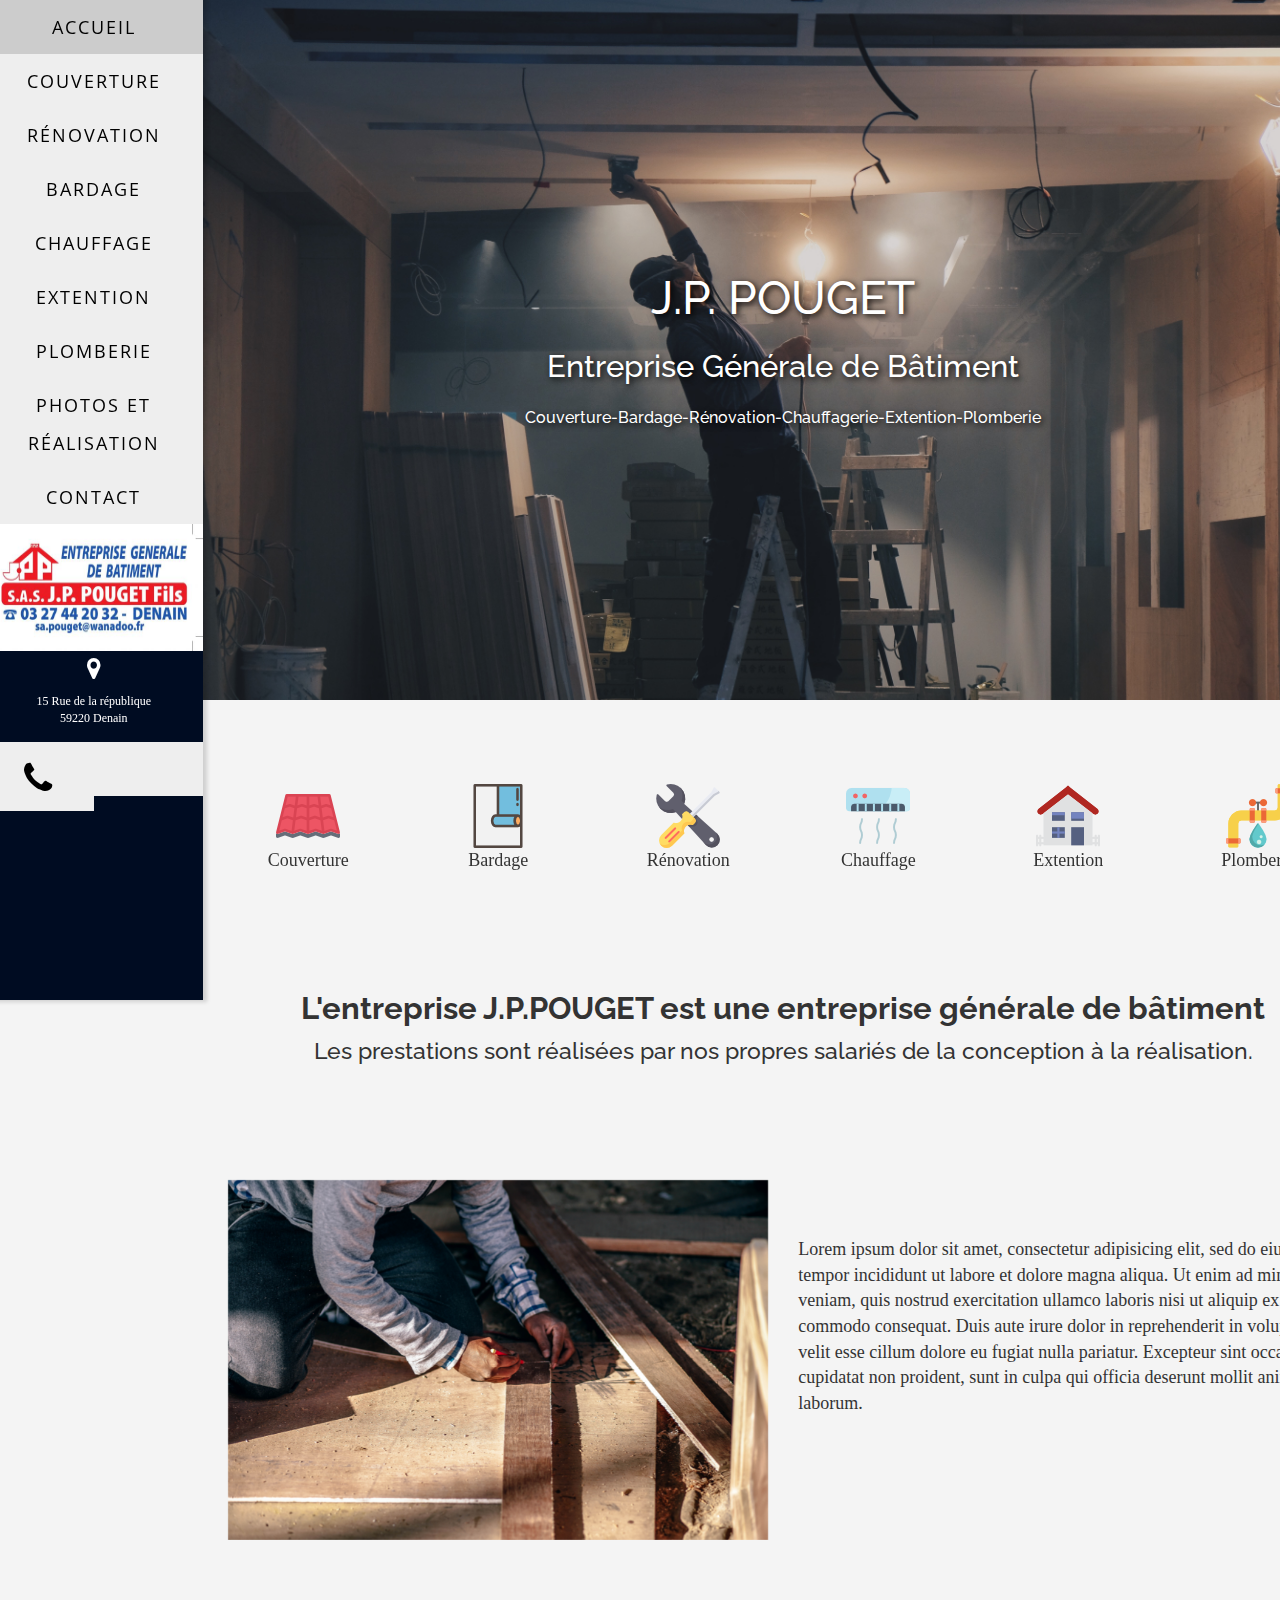
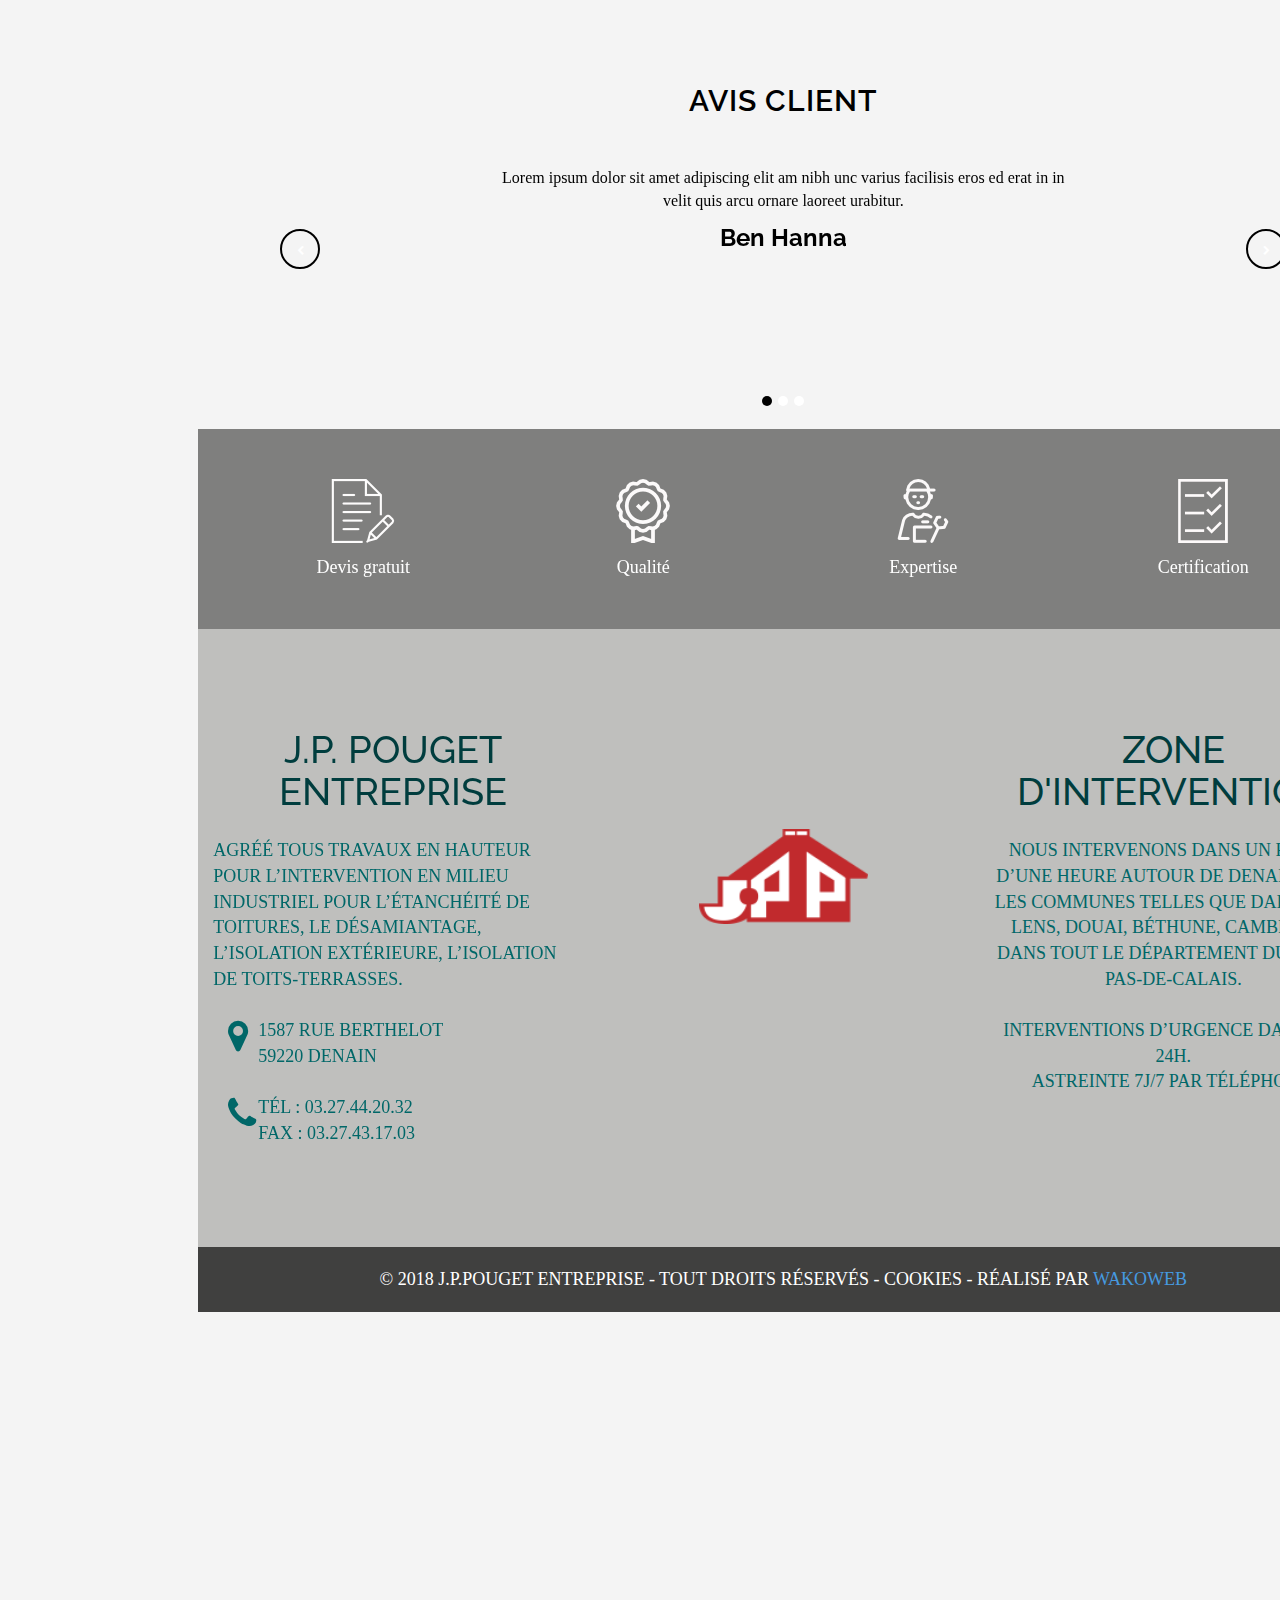
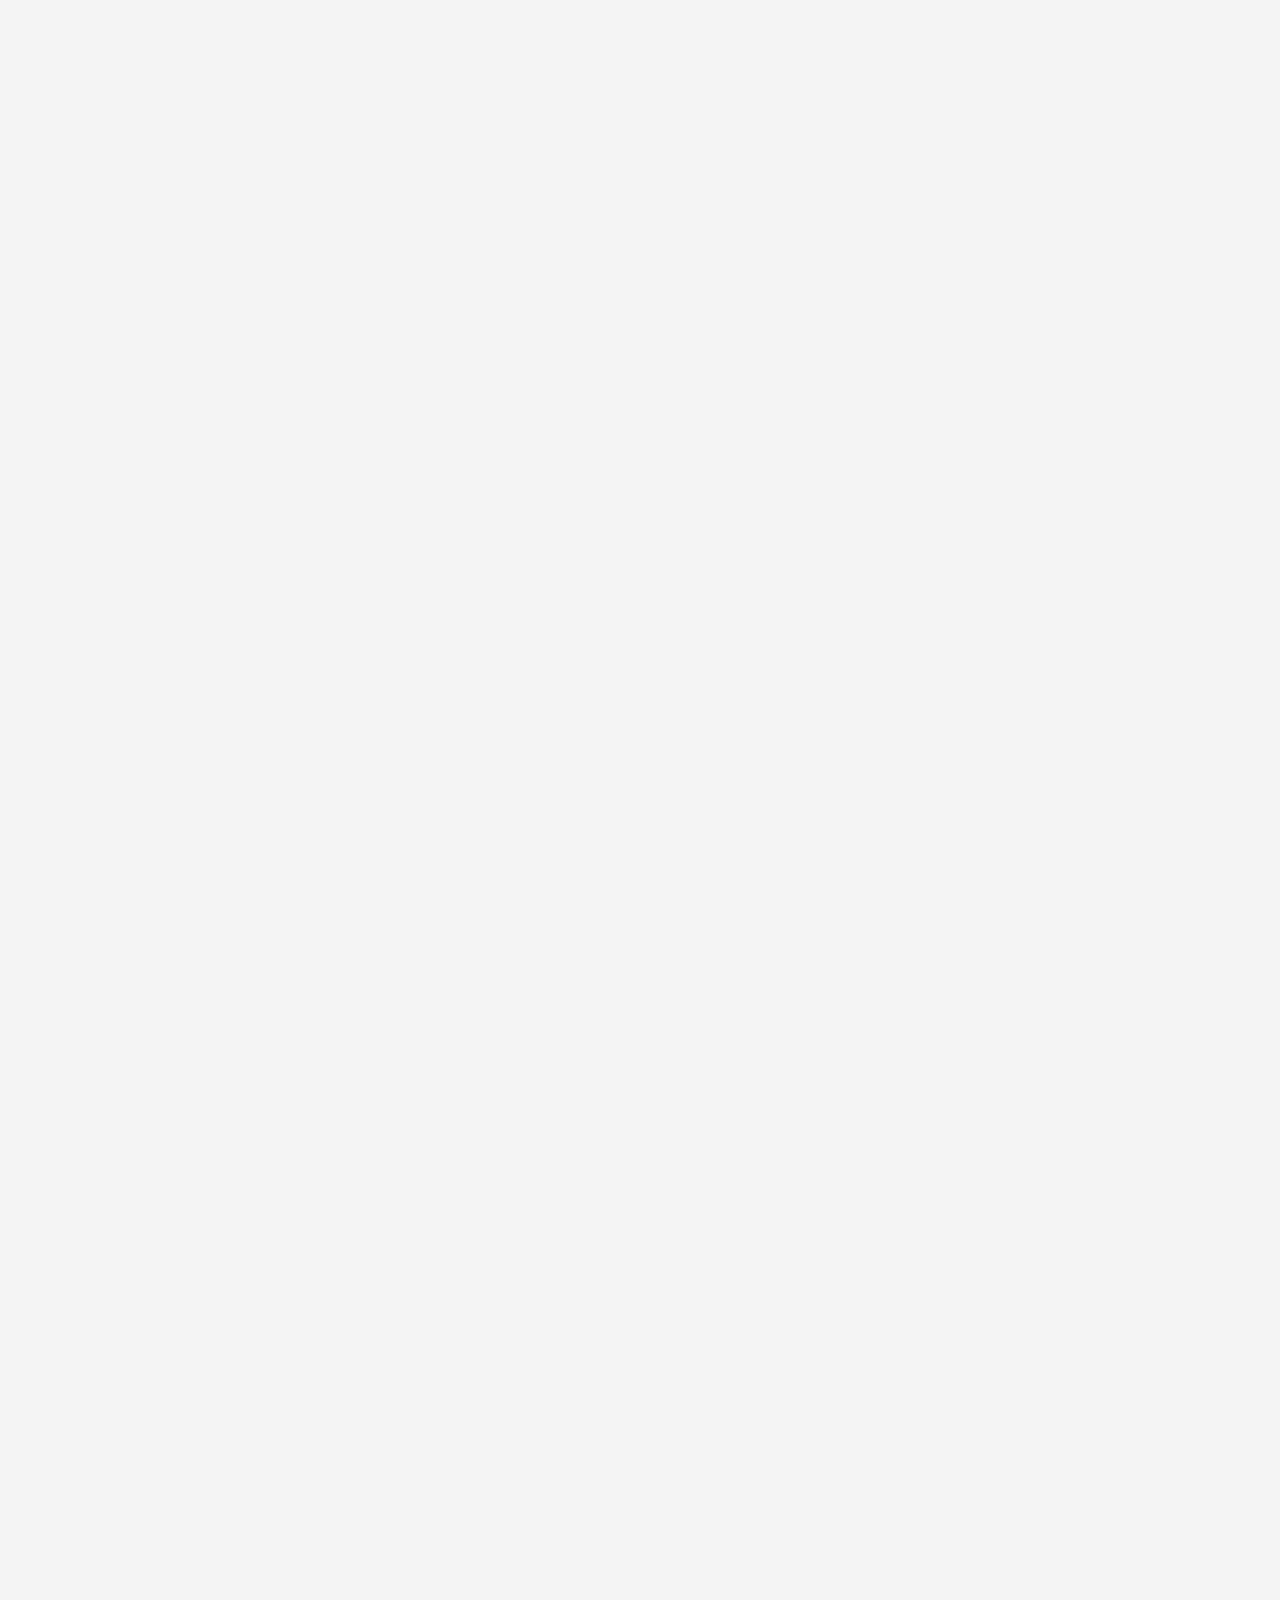
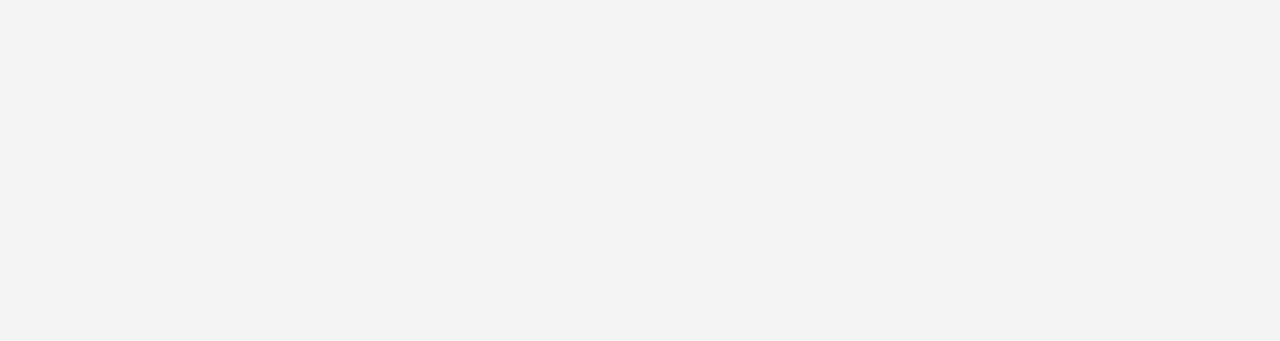
==== index.html @ 340c4cdd "Automated commit at 2018-02-02 11:49:03 UTC by middleman-deploy 2.0.0-alpha" ====
<!doctype html>
<html>
  <head>
    <meta charset="utf-8">
    <meta http-equiv="x-ua-compatible" content="ie=edge">
    <meta name="viewport"
          content="width=device-width, initial-scale=1, shrink-to-fit=no">
    <!-- Use the title from a page's frontmatter if it has one -->
    <title>J.P POUGET Entreprise</title>
    <link href="stylesheets/application-daf491c0.css" rel="stylesheet" />
    <script src="javascripts/application-6792f809.js"></script>
    <link href="images/favicon-f15af148.png" rel="icon" type="image/png" />
    <link rel="stylesheet" href="https://maxcdn.bootstrapcdn.com/font-awesome/4.3.0/css/font-awesome.min.css">
  </head>
  <body>
    <div class="col-md-2 navposition">
      <nav id="navbar" class="vertical-menu text-center">
  <a href="index.html" >Accueil</a>
  <a href="couverture.html" >Couverture</a>
  <a href="renovation.html" >Rénovation</a>
  <a href="bardage.html" >Bardage</a>
  <a href="chauffagerie.html" >Chauffage</a>
  <a href="extention.html" >Extention</a>
  <a href="plomberie.html" >Plomberie</a>
  <a href="realisation.html" >Photos et réalisation</a>
  <a href="contact.html" >Contact</a>
  <img src="images/pouget-bache-250-90-11052445.jpg" alt="logo pouget" class="logo" />
  <div class="adress">
    <i class="fa fa-map-marker fa-2x" aria-hidden="true"></i>
    <p class="paddingtop">15 Rue de la république</p>
    <p class="paddingbottom">59220 Denain</p>
  </div>
  <div class="row">
    <div class="dropup">
      <a class="col-md-6 dropdown-toggle" id="dropdownMenu1" data-toggle="dropdown" aria-haspopup="true" aria-expended="false" type="button"><i class="fa fa-phone fa-2x" aria-hidden="true"></i>
      </a>
      <ul class="dropdown-menu" aria-labelledby="dropdownMenu1">
        <li class=""><h3>03.27.44.20.32</h3></li>
      </ul>

    </div>

    <a href="contact.html" class="col-md-6"><i class="fa fa-adress-book fa-2x" aria-hidden="true"></i> </a>
  </div>
</nav>

<nav class="responsivenav">
         <input type="checkbox" id="css-toggle-menu" name="css-toggle-menu">
         <ul class="main">
               <li><a href="index.html">Accueil</a></li>
               <li><a href="services.html">Nos Services</a></li>
               <li><a href="realisation.html">Nos Réalisations</a></li>
               <li><a href="contact.html">Nous Contacter</a></li>

         </ul>
         <label for="css-toggle-menu" id="css-toggle-menu"></label>
   </nav>

    </div>
    <div class="gridpage">
      <div class="gridcontent">
        <div class="banner">
  <div class="banner-text">
    <h1>J.P. POUGET</h1>
    <br>
    <h3>Entreprise Générale de Bâtiment</h3>
    <br>
    <h6>Couverture-Bardage-Rénovation-Chauffagerie-Extention-Plomberie</h6>
  </div>
</div>
<br>
<div class="container features">
  <div class="row text-center">
    <div class="col-xs-12 col-sm-2">
      <img src="images/005-roof-6aa22b08.png" alt="couverture pouget" />
      <p>Couverture</p>
    </div>
    <div class="col-xs-12 col-sm-2">
      <img src="images/wall-a0c5c945.png" alt="bardage pouget" />
      <p>Bardage</p>
    </div>
    <div class="col-xs-12 col-sm-2">
      <img src="images/003-settings-9f8b81e4.png" alt="renovation pouget" />
      <p>Rénovation</p>
    </div>
    <div class="col-xs-12 col-sm-2">
      <img src="images/002-machine-9f5decac.png" alt="chauffagerie pouget" />
      <p>Chauffage</p>
    </div>
    <div class="col-xs-12 col-sm-2">
      <img src="images/001-house-d96d6c89.png" alt="extention pouget" />
      <p>Extention</p>
    </div>
    <div class="col-xs-12 col-sm-2">
      <img src="images/004-plumbing-5ee8a6ed.png" alt="extention pouget" />
      <p>Plomberie</p>
    </div>
  </div>
</div>

<div class="presentation text-center">
  <h3><b>L'entreprise J.P.POUGET est une entreprise générale de bâtiment</b></h3>
  <h4>Les prestations sont réalisées par nos propres salariés de la conception à la réalisation.</h4>
</div>

<div class="container">
  <div class="row about">
    <div class="col-xs-12 col-sm-6">
      <img src="images/banner2-0df1e60f.jpg" class="about-image" alt="Banner2" />
    </div>
    <div class="col-xs-12 col-sm-6 about-text">
      <p>
        Lorem ipsum dolor sit amet, consectetur adipisicing elit, sed do eiusmod tempor incididunt ut labore et dolore magna aliqua. Ut enim ad minim veniam, quis nostrud exercitation ullamco laboris nisi ut aliquip ex ea commodo consequat. Duis aute irure dolor in reprehenderit in voluptate velit esse cillum dolore eu fugiat nulla pariatur. Excepteur sint occaecat cupidatat non proident, sunt in culpa qui officia deserunt mollit anim id est laborum.
      </p>
    </div>
  </div>
</div>

<div class="partenaires">
  <div id="testimonial4" class="carousel slide testimonial4_indicators testimonial4_control_button thumb_scroll_x swipe_x" data-ride="carousel" data-pause="hover" data-interval="5000" data-duration="2000">
		<div class="testimonial4_header">
			<h4>Avis Client</h4>
		</div>
		<ol class="carousel-indicators">
			<li data-target="#testimonial4" data-slide-to="0" class="active"></li>
			<li data-target="#testimonial4" data-slide-to="1"></li>
			<li data-target="#testimonial4" data-slide-to="2"></li>
		</ol>
		<div class="carousel-inner" role="listbox">
			<div class="item active">
				<div class="testimonial4_slide">
					<p>Lorem ipsum dolor sit amet adipiscing elit am nibh unc varius facilisis eros ed erat in in velit quis arcu ornare laoreet urabitur.</p>
					<h4>Ben Hanna</h4>
				</div>
			</div>
			<div class="item">
				<div class="testimonial4_slide">
					<p>Lorem ipsum dolor sit amet adipiscing elit am nibh unc varius facilisis eros ed erat in in velit quis arcu ornare laoreet urabitur.</p>
					<h4>Ben Hanna</h4>
				</div>
			</div>
			<div class="item">
				<div class="testimonial4_slide">
					<p>Lorem ipsum dolor sit amet adipiscing elit am nibh unc varius facilisis eros ed erat in in velit quis arcu ornare laoreet urabitur.</p>
					<h4>Ben Hanna</h4>
				</div>
			</div>
		</div>
		<a class="left carousel-control" href="#testimonial4" role="button" data-slide="prev">
			<span class="fa fa-chevron-left"></span>
		</a>
		<a class="right carousel-control" href="#testimonial4" role="button" data-slide="next">
			<span class="fa fa-chevron-right"></span>
		</a>
	</div>
</div>

        <div class="values">
  <div class="col-xs-3 col-sm-3">
    <img src="images/004-interface-1126c1e4.png" class="value-image" alt="004 interface" />
    <p class="paddingtop">Devis gratuit</p>
  </div>
  <div class="col-xs-3 col-sm-3">
    <img src="images/001-medal-8ce793f1.png" class="value-image" alt="001 medal" />
    <p class="paddingtop">Qualité</p>
  </div>
  <div class="col-xs-3 col-sm-3">
    <img src="images/003-repair-expert-fb272984.png" class="value-image" alt="003 repair expert" />
    <p class="paddingtop">Expertise</p>
  </div>
  <div class="col-xs-3 col-sm-3">
    <img src="images/002-document-d78ce647.png" class="value-image" alt="002 document" />
    <p class="paddingtop">Certification</p>
  </div>
</div>

<div class="generalbgfooter">


<footer class="footer row">
  <div class="col-md-4">
    <h2 class="text-center fontcolor1">J.P. Pouget Entreprise</h2>
    <br>
    <p class="pcolor">Agréé tous travaux en hauteur pour l’intervention en milieu industriel pour l’étanchéité de toitures, le désamiantage, l’isolation extérieure, l’isolation de toits-terrasses.</p>
    <br>
    <div class="row">
      <i class="fa fa-map-marker fa-2x col-md-1 pcolor contacticon" aria-hidden="true"></i>
      <div class="col-md-11">
        <p class="pcolor">1587 RUE BERTHELOT</p>
        <p class="pcolor">59220 DENAIN</p>
      </div>

    </div>
    <br>
    <div class="row">
      <i class="fa fa-phone col-md-1 pcolor fa-2x contacticon" aria-hidden="true"></i>

      <div class="col-md-11">
        <p class="pcolor">Tél : 03.27.44.20.32</p>
        <p class="pcolor">Fax : 03.27.43.17.03</p>
      </div>
    </div>

  </div>
      <div class="col-md-4">
      <div class="text-center">
        <img src="images/jppouget2017-e6ceab34.png" alt="Logo" class="logofooter paddingbottom" />
      </div>
    </div>
  <div class="col-md-4">
    <div class="text-center">
    <h2 class="text-center fontcolor1">Zone d'intervention</h2>
    <br>
    <p class="pcolor">Nous intervenons dans un rayon d’une heure autour de Denain dans les communes telles que Dainville, Lens, Douai, Béthune, Cambrai et dans tout le département du Nord-Pas-de-Calais.</p>
    <br>
    <p class="pcolor">Interventions d’urgence dans les 24h.</p>
    <p class="pcolor">Astreinte 7j/7 par téléphone.</p>
  </div>

</footer>
<div class="copyright">
  <p class="text-center">&copy; 2018 J.P.Pouget Entreprise - Tout droits réservés - Cookies - Réalisé par <a href="#">WakoWeb</a> </p>
</div>
</div>

      </div>

    </div>
  </body>
</html>
---- stylesheets/application-daf491c0.css ----
@import url("https://fonts.googleapis.com/css?family=Open+Sans:400,300,700|Raleway:400,100,300,700,500");/*!
 * Bootstrap v3.3.7 (http://getbootstrap.com)
 * Copyright 2011-2016 Twitter, Inc.
 * Licensed under MIT (https://github.com/twbs/bootstrap/blob/master/LICENSE)
 *//*! normalize.css v3.0.3 | MIT License | github.com/necolas/normalize.css */@import url("https://maxcdn.bootstrapcdn.com/font-awesome/4.3.0/css/font-awesome.min.css");html{font-family:sans-serif;-ms-text-size-adjust:100%;-webkit-text-size-adjust:100%}body{margin:0}article,aside,details,figcaption,figure,footer,header,hgroup,main,menu,nav,section,summary{display:block}audio,canvas,progress,video{display:inline-block;vertical-align:baseline}audio:not([controls]){display:none;height:0}[hidden],template{display:none}a{background-color:transparent}a:active,a:hover{outline:0}abbr[title]{border-bottom:1px dotted}b,strong{font-weight:bold}dfn{font-style:italic}h1{font-size:2em;margin:0.67em 0}mark{background:#ff0;color:#000}small{font-size:80%}sub,sup{font-size:75%;line-height:0;position:relative;vertical-align:baseline}sup{top:-0.5em}sub{bottom:-0.25em}img{border:0}svg:not(:root){overflow:hidden}figure{margin:1em 40px}hr{-webkit-box-sizing:content-box;box-sizing:content-box;height:0}pre{overflow:auto}code,kbd,pre,samp{font-family:monospace, monospace;font-size:1em}button,input,optgroup,select,textarea{color:inherit;font:inherit;margin:0}button{overflow:visible}button,select{text-transform:none}button,html input[type="button"],input[type="reset"],input[type="submit"]{-webkit-appearance:button;cursor:pointer}button[disabled],html input[disabled]{cursor:default}button::-moz-focus-inner,input::-moz-focus-inner{border:0;padding:0}input{line-height:normal}input[type="checkbox"],input[type="radio"]{-webkit-box-sizing:border-box;box-sizing:border-box;padding:0}input[type="number"]::-webkit-inner-spin-button,input[type="number"]::-webkit-outer-spin-button{height:auto}input[type="search"]{-webkit-appearance:textfield;-webkit-box-sizing:content-box;box-sizing:content-box}input[type="search"]::-webkit-search-cancel-button,input[type="search"]::-webkit-search-decoration{-webkit-appearance:none}fieldset{border:1px solid #c0c0c0;margin:0 2px;padding:0.35em 0.625em 0.75em}legend{border:0;padding:0}textarea{overflow:auto}optgroup{font-weight:bold}table{border-collapse:collapse;border-spacing:0}td,th{padding:0}/*! Source: https://github.com/h5bp/html5-boilerplate/blob/master/src/css/main.css */@media print{*,*:before,*:after{background:transparent !important;color:#000 !important;-webkit-box-shadow:none !important;box-shadow:none !important;text-shadow:none !important}a,a:visited{text-decoration:underline}a[href]:after{content:" (" attr(href) ")"}abbr[title]:after{content:" (" attr(title) ")"}a[href^="#"]:after,a[href^="javascript:"]:after{content:""}pre,blockquote{border:1px solid #999;page-break-inside:avoid}thead{display:table-header-group}tr,img{page-break-inside:avoid}img{max-width:100% !important}p,h2,h3{orphans:3;widows:3}h2,h3{page-break-after:avoid}.navbar{display:none}.btn>.caret,.dropup>.btn>.caret{border-top-color:#000 !important}.label{border:1px solid #000}.table{border-collapse:collapse !important}.table td,.table th{background-color:#fff !important}.table-bordered th,.table-bordered td{border:1px solid #ddd !important}}@font-face{font-family:'Glyphicons Halflings';src:url("../assets/bootstrap/glyphicons-halflings-regular-86b6f62b.eot");src:url("../assets/bootstrap/glyphicons-halflings-regular-86b6f62b.eot?#iefix") format("embedded-opentype"),url("../assets/bootstrap/glyphicons-halflings-regular-ca35b697.woff2") format("woff2"),url("../assets/bootstrap/glyphicons-halflings-regular-278e49a8.woff") format("woff"),url("../assets/bootstrap/glyphicons-halflings-regular-44bc1850.ttf") format("truetype"),url("../assets/bootstrap/glyphicons-halflings-regular-de51a849.svg#glyphicons_halflingsregular") format("svg")}.glyphicon{position:relative;top:1px;display:inline-block;font-family:'Glyphicons Halflings';font-style:normal;font-weight:normal;line-height:1;-webkit-font-smoothing:antialiased;-moz-osx-font-smoothing:grayscale}.glyphicon-asterisk:before{content:"\002a"}.glyphicon-plus:before{content:"\002b"}.glyphicon-euro:before,.glyphicon-eur:before{content:"\20ac"}.glyphicon-minus:before{content:"\2212"}.glyphicon-cloud:before{content:"\2601"}.glyphicon-envelope:before{content:"\2709"}.glyphicon-pencil:before{content:"\270f"}.glyphicon-glass:before{content:"\e001"}.glyphicon-music:before{content:"\e002"}.glyphicon-search:before{content:"\e003"}.glyphicon-heart:before{content:"\e005"}.glyphicon-star:before{content:"\e006"}.glyphicon-star-empty:before{content:"\e007"}.glyphicon-user:before{content:"\e008"}.glyphicon-film:before{content:"\e009"}.glyphicon-th-large:before{content:"\e010"}.glyphicon-th:before{content:"\e011"}.glyphicon-th-list:before{content:"\e012"}.glyphicon-ok:before{content:"\e013"}.glyphicon-remove:before{content:"\e014"}.glyphicon-zoom-in:before{content:"\e015"}.glyphicon-zoom-out:before{content:"\e016"}.glyphicon-off:before{content:"\e017"}.glyphicon-signal:before{content:"\e018"}.glyphicon-cog:before{content:"\e019"}.glyphicon-trash:before{content:"\e020"}.glyphicon-home:before{content:"\e021"}.glyphicon-file:before{content:"\e022"}.glyphicon-time:before{content:"\e023"}.glyphicon-road:before{content:"\e024"}.glyphicon-download-alt:before{content:"\e025"}.glyphicon-download:before{content:"\e026"}.glyphicon-upload:before{content:"\e027"}.glyphicon-inbox:before{content:"\e028"}.glyphicon-play-circle:before{content:"\e029"}.glyphicon-repeat:before{content:"\e030"}.glyphicon-refresh:before{content:"\e031"}.glyphicon-list-alt:before{content:"\e032"}.glyphicon-lock:before{content:"\e033"}.glyphicon-flag:before{content:"\e034"}.glyphicon-headphones:before{content:"\e035"}.glyphicon-volume-off:before{content:"\e036"}.glyphicon-volume-down:before{content:"\e037"}.glyphicon-volume-up:before{content:"\e038"}.glyphicon-qrcode:before{content:"\e039"}.glyphicon-barcode:before{content:"\e040"}.glyphicon-tag:before{content:"\e041"}.glyphicon-tags:before{content:"\e042"}.glyphicon-book:before{content:"\e043"}.glyphicon-bookmark:before{content:"\e044"}.glyphicon-print:before{content:"\e045"}.glyphicon-camera:before{content:"\e046"}.glyphicon-font:before{content:"\e047"}.glyphicon-bold:before{content:"\e048"}.glyphicon-italic:before{content:"\e049"}.glyphicon-text-height:before{content:"\e050"}.glyphicon-text-width:before{content:"\e051"}.glyphicon-align-left:before{content:"\e052"}.glyphicon-align-center:before{content:"\e053"}.glyphicon-align-right:before{content:"\e054"}.glyphicon-align-justify:before{content:"\e055"}.glyphicon-list:before{content:"\e056"}.glyphicon-indent-left:before{content:"\e057"}.glyphicon-indent-right:before{content:"\e058"}.glyphicon-facetime-video:before{content:"\e059"}.glyphicon-picture:before{content:"\e060"}.glyphicon-map-marker:before{content:"\e062"}.glyphicon-adjust:before{content:"\e063"}.glyphicon-tint:before{content:"\e064"}.glyphicon-edit:before{content:"\e065"}.glyphicon-share:before{content:"\e066"}.glyphicon-check:before{content:"\e067"}.glyphicon-move:before{content:"\e068"}.glyphicon-step-backward:before{content:"\e069"}.glyphicon-fast-backward:before{content:"\e070"}.glyphicon-backward:before{content:"\e071"}.glyphicon-play:before{content:"\e072"}.glyphicon-pause:before{content:"\e073"}.glyphicon-stop:before{content:"\e074"}.glyphicon-forward:before{content:"\e075"}.glyphicon-fast-forward:before{content:"\e076"}.glyphicon-step-forward:before{content:"\e077"}.glyphicon-eject:before{content:"\e078"}.glyphicon-chevron-left:before{content:"\e079"}.glyphicon-chevron-right:before{content:"\e080"}.glyphicon-plus-sign:before{content:"\e081"}.glyphicon-minus-sign:before{content:"\e082"}.glyphicon-remove-sign:before{content:"\e083"}.glyphicon-ok-sign:before{content:"\e084"}.glyphicon-question-sign:before{content:"\e085"}.glyphicon-info-sign:before{content:"\e086"}.glyphicon-screenshot:before{content:"\e087"}.glyphicon-remove-circle:before{content:"\e088"}.glyphicon-ok-circle:before{content:"\e089"}.glyphicon-ban-circle:before{content:"\e090"}.glyphicon-arrow-left:before{content:"\e091"}.glyphicon-arrow-right:before{content:"\e092"}.glyphicon-arrow-up:before{content:"\e093"}.glyphicon-arrow-down:before{content:"\e094"}.glyphicon-share-alt:before{content:"\e095"}.glyphicon-resize-full:before{content:"\e096"}.glyphicon-resize-small:before{content:"\e097"}.glyphicon-exclamation-sign:before{content:"\e101"}.glyphicon-gift:before{content:"\e102"}.glyphicon-leaf:before{content:"\e103"}.glyphicon-fire:before{content:"\e104"}.glyphicon-eye-open:before{content:"\e105"}.glyphicon-eye-close:before{content:"\e106"}.glyphicon-warning-sign:before{content:"\e107"}.glyphicon-plane:before{content:"\e108"}.glyphicon-calendar:before{content:"\e109"}.glyphicon-random:before{content:"\e110"}.glyphicon-comment:before{content:"\e111"}.glyphicon-magnet:before{content:"\e112"}.glyphicon-chevron-up:before{content:"\e113"}.glyphicon-chevron-down:before{content:"\e114"}.glyphicon-retweet:before{content:"\e115"}.glyphicon-shopping-cart:before{content:"\e116"}.glyphicon-folder-close:before{content:"\e117"}.glyphicon-folder-open:before{content:"\e118"}.glyphicon-resize-vertical:before{content:"\e119"}.glyphicon-resize-horizontal:before{content:"\e120"}.glyphicon-hdd:before{content:"\e121"}.glyphicon-bullhorn:before{content:"\e122"}.glyphicon-bell:before{content:"\e123"}.glyphicon-certificate:before{content:"\e124"}.glyphicon-thumbs-up:before{content:"\e125"}.glyphicon-thumbs-down:before{content:"\e126"}.glyphicon-hand-right:before{content:"\e127"}.glyphicon-hand-left:before{content:"\e128"}.glyphicon-hand-up:before{content:"\e129"}.glyphicon-hand-down:before{content:"\e130"}.glyphicon-circle-arrow-right:before{content:"\e131"}.glyphicon-circle-arrow-left:before{content:"\e132"}.glyphicon-circle-arrow-up:before{content:"\e133"}.glyphicon-circle-arrow-down:before{content:"\e134"}.glyphicon-globe:before{content:"\e135"}.glyphicon-wrench:before{content:"\e136"}.glyphicon-tasks:before{content:"\e137"}.glyphicon-filter:before{content:"\e138"}.glyphicon-briefcase:before{content:"\e139"}.glyphicon-fullscreen:before{content:"\e140"}.glyphicon-dashboard:before{content:"\e141"}.glyphicon-paperclip:before{content:"\e142"}.glyphicon-heart-empty:before{content:"\e143"}.glyphicon-link:before{content:"\e144"}.glyphicon-phone:before{content:"\e145"}.glyphicon-pushpin:before{content:"\e146"}.glyphicon-usd:before{content:"\e148"}.glyphicon-gbp:before{content:"\e149"}.glyphicon-sort:before{content:"\e150"}.glyphicon-sort-by-alphabet:before{content:"\e151"}.glyphicon-sort-by-alphabet-alt:before{content:"\e152"}.glyphicon-sort-by-order:before{content:"\e153"}.glyphicon-sort-by-order-alt:before{content:"\e154"}.glyphicon-sort-by-attributes:before{content:"\e155"}.glyphicon-sort-by-attributes-alt:before{content:"\e156"}.glyphicon-unchecked:before{content:"\e157"}.glyphicon-expand:before{content:"\e158"}.glyphicon-collapse-down:before{content:"\e159"}.glyphicon-collapse-up:before{content:"\e160"}.glyphicon-log-in:before{content:"\e161"}.glyphicon-flash:before{content:"\e162"}.glyphicon-log-out:before{content:"\e163"}.glyphicon-new-window:before{content:"\e164"}.glyphicon-record:before{content:"\e165"}.glyphicon-save:before{content:"\e166"}.glyphicon-open:before{content:"\e167"}.glyphicon-saved:before{content:"\e168"}.glyphicon-import:before{content:"\e169"}.glyphicon-export:before{content:"\e170"}.glyphicon-send:before{content:"\e171"}.glyphicon-floppy-disk:before{content:"\e172"}.glyphicon-floppy-saved:before{content:"\e173"}.glyphicon-floppy-remove:before{content:"\e174"}.glyphicon-floppy-save:before{content:"\e175"}.glyphicon-floppy-open:before{content:"\e176"}.glyphicon-credit-card:before{content:"\e177"}.glyphicon-transfer:before{content:"\e178"}.glyphicon-cutlery:before{content:"\e179"}.glyphicon-header:before{content:"\e180"}.glyphicon-compressed:before{content:"\e181"}.glyphicon-earphone:before{content:"\e182"}.glyphicon-phone-alt:before{content:"\e183"}.glyphicon-tower:before{content:"\e184"}.glyphicon-stats:before{content:"\e185"}.glyphicon-sd-video:before{content:"\e186"}.glyphicon-hd-video:before{content:"\e187"}.glyphicon-subtitles:before{content:"\e188"}.glyphicon-sound-stereo:before{content:"\e189"}.glyphicon-sound-dolby:before{content:"\e190"}.glyphicon-sound-5-1:before{content:"\e191"}.glyphicon-sound-6-1:before{content:"\e192"}.glyphicon-sound-7-1:before{content:"\e193"}.glyphicon-copyright-mark:before{content:"\e194"}.glyphicon-registration-mark:before{content:"\e195"}.glyphicon-cloud-download:before{content:"\e197"}.glyphicon-cloud-upload:before{content:"\e198"}.glyphicon-tree-conifer:before{content:"\e199"}.glyphicon-tree-deciduous:before{content:"\e200"}.glyphicon-cd:before{content:"\e201"}.glyphicon-save-file:before{content:"\e202"}.glyphicon-open-file:before{content:"\e203"}.glyphicon-level-up:before{content:"\e204"}.glyphicon-copy:before{content:"\e205"}.glyphicon-paste:before{content:"\e206"}.glyphicon-alert:before{content:"\e209"}.glyphicon-equalizer:before{content:"\e210"}.glyphicon-king:before{content:"\e211"}.glyphicon-queen:before{content:"\e212"}.glyphicon-pawn:before{content:"\e213"}.glyphicon-bishop:before{content:"\e214"}.glyphicon-knight:before{content:"\e215"}.glyphicon-baby-formula:before{content:"\e216"}.glyphicon-tent:before{content:"\26fa"}.glyphicon-blackboard:before{content:"\e218"}.glyphicon-bed:before{content:"\e219"}.glyphicon-apple:before{content:"\f8ff"}.glyphicon-erase:before{content:"\e221"}.glyphicon-hourglass:before{content:"\231b"}.glyphicon-lamp:before{content:"\e223"}.glyphicon-duplicate:before{content:"\e224"}.glyphicon-piggy-bank:before{content:"\e225"}.glyphicon-scissors:before{content:"\e226"}.glyphicon-bitcoin:before{content:"\e227"}.glyphicon-btc:before{content:"\e227"}.glyphicon-xbt:before{content:"\e227"}.glyphicon-yen:before{content:"\00a5"}.glyphicon-jpy:before{content:"\00a5"}.glyphicon-ruble:before{content:"\20bd"}.glyphicon-rub:before{content:"\20bd"}.glyphicon-scale:before{content:"\e230"}.glyphicon-ice-lolly:before{content:"\e231"}.glyphicon-ice-lolly-tasted:before{content:"\e232"}.glyphicon-education:before{content:"\e233"}.glyphicon-option-horizontal:before{content:"\e234"}.glyphicon-option-vertical:before{content:"\e235"}.glyphicon-menu-hamburger:before{content:"\e236"}.glyphicon-modal-window:before{content:"\e237"}.glyphicon-oil:before{content:"\e238"}.glyphicon-grain:before{content:"\e239"}.glyphicon-sunglasses:before{content:"\e240"}.glyphicon-text-size:before{content:"\e241"}.glyphicon-text-color:before{content:"\e242"}.glyphicon-text-background:before{content:"\e243"}.glyphicon-object-align-top:before{content:"\e244"}.glyphicon-object-align-bottom:before{content:"\e245"}.glyphicon-object-align-horizontal:before{content:"\e246"}.glyphicon-object-align-left:before{content:"\e247"}.glyphicon-object-align-vertical:before{content:"\e248"}.glyphicon-object-align-right:before{content:"\e249"}.glyphicon-triangle-right:before{content:"\e250"}.glyphicon-triangle-left:before{content:"\e251"}.glyphicon-triangle-bottom:before{content:"\e252"}.glyphicon-triangle-top:before{content:"\e253"}.glyphicon-console:before{content:"\e254"}.glyphicon-superscript:before{content:"\e255"}.glyphicon-subscript:before{content:"\e256"}.glyphicon-menu-left:before{content:"\e257"}.glyphicon-menu-right:before{content:"\e258"}.glyphicon-menu-down:before{content:"\e259"}.glyphicon-menu-up:before{content:"\e260"}*{-webkit-box-sizing:border-box;box-sizing:border-box}*:before,*:after{-webkit-box-sizing:border-box;box-sizing:border-box}html{font-size:10px;-webkit-tap-highlight-color:transparent}body{font-family:"Open Sans", "Helvetica", "sans-serif";font-size:18px;line-height:1.42857143;color:#333333;background-color:#F4F4F4}input,button,select,textarea{font-family:inherit;font-size:inherit;line-height:inherit}a{color:#469AE0;text-decoration:none}a:hover,a:focus{color:#1f74ba;text-decoration:underline}a:focus{outline:5px auto -webkit-focus-ring-color;outline-offset:-2px}figure{margin:0}img{vertical-align:middle}.img-responsive{display:block;max-width:100%;height:auto}.img-rounded{border-radius:2px}.img-thumbnail{padding:4px;line-height:1.42857143;background-color:#F4F4F4;border:1px solid #ddd;border-radius:2px;-webkit-transition:all 0.2s ease-in-out;transition:all 0.2s ease-in-out;display:inline-block;max-width:100%;height:auto}.img-circle{border-radius:50%}hr{margin-top:25px;margin-bottom:25px;border:0;border-top:1px solid #eeeeee}.sr-only{position:absolute;width:1px;height:1px;margin:-1px;padding:0;overflow:hidden;clip:rect(0, 0, 0, 0);border:0}.sr-only-focusable:active,.sr-only-focusable:focus{position:static;width:auto;height:auto;margin:0;overflow:visible;clip:auto}[role="button"]{cursor:pointer}h1,h2,h3,h4,h5,h6,.h1,.h2,.h3,.h4,.h5,.h6{font-family:"Raleway", "Helvetica", "sans-serif";font-weight:500;line-height:1.1;color:inherit}h1 small,h1 .small,h2 small,h2 .small,h3 small,h3 .small,h4 small,h4 .small,h5 small,h5 .small,h6 small,h6 .small,.h1 small,.h1 .small,.h2 small,.h2 .small,.h3 small,.h3 .small,.h4 small,.h4 .small,.h5 small,.h5 .small,.h6 small,.h6 .small{font-weight:normal;line-height:1;color:#777777}h1,.h1,h2,.h2,h3,.h3{margin-top:25px;margin-bottom:12.5px}h1 small,h1 .small,.h1 small,.h1 .small,h2 small,h2 .small,.h2 small,.h2 .small,h3 small,h3 .small,.h3 small,.h3 .small{font-size:65%}h4,.h4,h5,.h5,h6,.h6{margin-top:12.5px;margin-bottom:12.5px}h4 small,h4 .small,.h4 small,.h4 .small,h5 small,h5 .small,.h5 small,.h5 .small,h6 small,h6 .small,.h6 small,.h6 .small{font-size:75%}h1,.h1{font-size:46px}h2,.h2{font-size:38px}h3,.h3{font-size:31px}h4,.h4{font-size:23px}h5,.h5{font-size:18px}h6,.h6{font-size:16px}p{margin:0 0 12.5px}.lead{margin-bottom:25px;font-size:20px;font-weight:300;line-height:1.4}@media (min-width: 768px){.lead{font-size:27px}}small,.small{font-size:88%}mark,.mark{background-color:#fcf8e3;padding:.2em}.text-left{text-align:left}.text-right{text-align:right}.text-center{text-align:center}.text-justify{text-align:justify}.text-nowrap{white-space:nowrap}.text-lowercase{text-transform:lowercase}.text-uppercase,.initialism{text-transform:uppercase}.text-capitalize{text-transform:capitalize}.text-muted{color:#777777}.text-primary{color:#469AE0}a.text-primary:hover,a.text-primary:focus{color:#2381d0}.text-success{color:#3c763d}a.text-success:hover,a.text-success:focus{color:#2b542c}.text-info{color:#31708f}a.text-info:hover,a.text-info:focus{color:#245269}.text-warning{color:#8a6d3b}a.text-warning:hover,a.text-warning:focus{color:#66512c}.text-danger{color:#a94442}a.text-danger:hover,a.text-danger:focus{color:#843534}.bg-primary{color:#fff}.bg-primary{background-color:#469AE0}a.bg-primary:hover,a.bg-primary:focus{background-color:#2381d0}.bg-success{background-color:#dff0d8}a.bg-success:hover,a.bg-success:focus{background-color:#c1e2b3}.bg-info{background-color:#d9edf7}a.bg-info:hover,a.bg-info:focus{background-color:#afd9ee}.bg-warning{background-color:#fcf8e3}a.bg-warning:hover,a.bg-warning:focus{background-color:#f7ecb5}.bg-danger{background-color:#f2dede}a.bg-danger:hover,a.bg-danger:focus{background-color:#e4b9b9}.page-header{padding-bottom:11.5px;margin:50px 0 25px;border-bottom:1px solid #eeeeee}ul,ol{margin-top:0;margin-bottom:12.5px}ul ul,ul ol,ol ul,ol ol{margin-bottom:0}.list-unstyled{padding-left:0;list-style:none}.list-inline{padding-left:0;list-style:none;margin-left:-5px}.list-inline>li{display:inline-block;padding-left:5px;padding-right:5px}dl{margin-top:0;margin-bottom:25px}dt,dd{line-height:1.42857143}dt{font-weight:bold}dd{margin-left:0}.dl-horizontal dd:before,.dl-horizontal dd:after{content:" ";display:table}.dl-horizontal dd:after{clear:both}@media (min-width: 768px){.dl-horizontal dt{float:left;width:160px;clear:left;text-align:right;overflow:hidden;text-overflow:ellipsis;white-space:nowrap}.dl-horizontal dd{margin-left:180px}}abbr[title],abbr[data-original-title]{cursor:help;border-bottom:1px dotted #777777}.initialism{font-size:90%}blockquote{padding:12.5px 25px;margin:0 0 25px;font-size:22.5px;border-left:5px solid #eeeeee}blockquote p:last-child,blockquote ul:last-child,blockquote ol:last-child{margin-bottom:0}blockquote footer,blockquote small,blockquote .small{display:block;font-size:80%;line-height:1.42857143;color:#777777}blockquote footer:before,blockquote small:before,blockquote .small:before{content:'\2014 \00A0'}.blockquote-reverse,blockquote.pull-right{padding-right:15px;padding-left:0;border-right:5px solid #eeeeee;border-left:0;text-align:right}.blockquote-reverse footer:before,.blockquote-reverse small:before,.blockquote-reverse .small:before,blockquote.pull-right footer:before,blockquote.pull-right small:before,blockquote.pull-right .small:before{content:''}.blockquote-reverse footer:after,.blockquote-reverse small:after,.blockquote-reverse .small:after,blockquote.pull-right footer:after,blockquote.pull-right small:after,blockquote.pull-right .small:after{content:'\00A0 \2014'}address{margin-bottom:25px;font-style:normal;line-height:1.42857143}code,kbd,pre,samp{font-family:Menlo, Monaco, Consolas, "Courier New", monospace}code{padding:2px 4px;font-size:90%;color:#c7254e;background-color:#f9f2f4;border-radius:2px}kbd{padding:2px 4px;font-size:90%;color:#fff;background-color:#333;border-radius:2px;-webkit-box-shadow:inset 0 -1px 0 rgba(0,0,0,0.25);box-shadow:inset 0 -1px 0 rgba(0,0,0,0.25)}kbd kbd{padding:0;font-size:100%;font-weight:bold;-webkit-box-shadow:none;box-shadow:none}pre{display:block;padding:12px;margin:0 0 12.5px;font-size:17px;line-height:1.42857143;word-break:break-all;word-wrap:break-word;color:#333333;background-color:#f5f5f5;border:1px solid #ccc;border-radius:2px}pre code{padding:0;font-size:inherit;color:inherit;white-space:pre-wrap;background-color:transparent;border-radius:0}.pre-scrollable{max-height:340px;overflow-y:scroll}.container{margin-right:auto;margin-left:auto;padding-left:15px;padding-right:15px}.container:before,.container:after{content:" ";display:table}.container:after{clear:both}@media (min-width: 768px){.container{width:750px}}@media (min-width: 992px){.container{width:970px}}@media (min-width: 1200px){.container{width:1170px}}.container-fluid{margin-right:auto;margin-left:auto;padding-left:15px;padding-right:15px}.container-fluid:before,.container-fluid:after{content:" ";display:table}.container-fluid:after{clear:both}.row{margin-left:-15px;margin-right:-15px}.row:before,.row:after{content:" ";display:table}.row:after{clear:both}.col-xs-1,.col-sm-1,.col-md-1,.col-lg-1,.col-xs-2,.col-sm-2,.col-md-2,.col-lg-2,.col-xs-3,.col-sm-3,.col-md-3,.col-lg-3,.col-xs-4,.col-sm-4,.col-md-4,.col-lg-4,.col-xs-5,.col-sm-5,.col-md-5,.col-lg-5,.col-xs-6,.col-sm-6,.col-md-6,.col-lg-6,.col-xs-7,.col-sm-7,.col-md-7,.col-lg-7,.col-xs-8,.col-sm-8,.col-md-8,.col-lg-8,.col-xs-9,.col-sm-9,.col-md-9,.col-lg-9,.col-xs-10,.col-sm-10,.col-md-10,.col-lg-10,.col-xs-11,.col-sm-11,.col-md-11,.col-lg-11,.col-xs-12,.col-sm-12,.col-md-12,.col-lg-12{position:relative;min-height:1px;padding-left:15px;padding-right:15px}.col-xs-1,.col-xs-2,.col-xs-3,.col-xs-4,.col-xs-5,.col-xs-6,.col-xs-7,.col-xs-8,.col-xs-9,.col-xs-10,.col-xs-11,.col-xs-12{float:left}.col-xs-1{width:8.33333333%}.col-xs-2{width:16.66666667%}.col-xs-3{width:25%}.col-xs-4{width:33.33333333%}.col-xs-5{width:41.66666667%}.col-xs-6{width:50%}.col-xs-7{width:58.33333333%}.col-xs-8{width:66.66666667%}.col-xs-9{width:75%}.col-xs-10{width:83.33333333%}.col-xs-11{width:91.66666667%}.col-xs-12{width:100%}.col-xs-pull-0{right:auto}.col-xs-pull-1{right:8.33333333%}.col-xs-pull-2{right:16.66666667%}.col-xs-pull-3{right:25%}.col-xs-pull-4{right:33.33333333%}.col-xs-pull-5{right:41.66666667%}.col-xs-pull-6{right:50%}.col-xs-pull-7{right:58.33333333%}.col-xs-pull-8{right:66.66666667%}.col-xs-pull-9{right:75%}.col-xs-pull-10{right:83.33333333%}.col-xs-pull-11{right:91.66666667%}.col-xs-pull-12{right:100%}.col-xs-push-0{left:auto}.col-xs-push-1{left:8.33333333%}.col-xs-push-2{left:16.66666667%}.col-xs-push-3{left:25%}.col-xs-push-4{left:33.33333333%}.col-xs-push-5{left:41.66666667%}.col-xs-push-6{left:50%}.col-xs-push-7{left:58.33333333%}.col-xs-push-8{left:66.66666667%}.col-xs-push-9{left:75%}.col-xs-push-10{left:83.33333333%}.col-xs-push-11{left:91.66666667%}.col-xs-push-12{left:100%}.col-xs-offset-0{margin-left:0%}.col-xs-offset-1{margin-left:8.33333333%}.col-xs-offset-2{margin-left:16.66666667%}.col-xs-offset-3{margin-left:25%}.col-xs-offset-4{margin-left:33.33333333%}.col-xs-offset-5{margin-left:41.66666667%}.col-xs-offset-6{margin-left:50%}.col-xs-offset-7{margin-left:58.33333333%}.col-xs-offset-8{margin-left:66.66666667%}.col-xs-offset-9{margin-left:75%}.col-xs-offset-10{margin-left:83.33333333%}.col-xs-offset-11{margin-left:91.66666667%}.col-xs-offset-12{margin-left:100%}@media (min-width: 768px){.col-sm-1,.col-sm-2,.col-sm-3,.col-sm-4,.col-sm-5,.col-sm-6,.col-sm-7,.col-sm-8,.col-sm-9,.col-sm-10,.col-sm-11,.col-sm-12{float:left}.col-sm-1{width:8.33333333%}.col-sm-2{width:16.66666667%}.col-sm-3{width:25%}.col-sm-4{width:33.33333333%}.col-sm-5{width:41.66666667%}.col-sm-6{width:50%}.col-sm-7{width:58.33333333%}.col-sm-8{width:66.66666667%}.col-sm-9{width:75%}.col-sm-10{width:83.33333333%}.col-sm-11{width:91.66666667%}.col-sm-12{width:100%}.col-sm-pull-0{right:auto}.col-sm-pull-1{right:8.33333333%}.col-sm-pull-2{right:16.66666667%}.col-sm-pull-3{right:25%}.col-sm-pull-4{right:33.33333333%}.col-sm-pull-5{right:41.66666667%}.col-sm-pull-6{right:50%}.col-sm-pull-7{right:58.33333333%}.col-sm-pull-8{right:66.66666667%}.col-sm-pull-9{right:75%}.col-sm-pull-10{right:83.33333333%}.col-sm-pull-11{right:91.66666667%}.col-sm-pull-12{right:100%}.col-sm-push-0{left:auto}.col-sm-push-1{left:8.33333333%}.col-sm-push-2{left:16.66666667%}.col-sm-push-3{left:25%}.col-sm-push-4{left:33.33333333%}.col-sm-push-5{left:41.66666667%}.col-sm-push-6{left:50%}.col-sm-push-7{left:58.33333333%}.col-sm-push-8{left:66.66666667%}.col-sm-push-9{left:75%}.col-sm-push-10{left:83.33333333%}.col-sm-push-11{left:91.66666667%}.col-sm-push-12{left:100%}.col-sm-offset-0{margin-left:0%}.col-sm-offset-1{margin-left:8.33333333%}.col-sm-offset-2{margin-left:16.66666667%}.col-sm-offset-3{margin-left:25%}.col-sm-offset-4{margin-left:33.33333333%}.col-sm-offset-5{margin-left:41.66666667%}.col-sm-offset-6{margin-left:50%}.col-sm-offset-7{margin-left:58.33333333%}.col-sm-offset-8{margin-left:66.66666667%}.col-sm-offset-9{margin-left:75%}.col-sm-offset-10{margin-left:83.33333333%}.col-sm-offset-11{margin-left:91.66666667%}.col-sm-offset-12{margin-left:100%}}@media (min-width: 992px){.col-md-1,.col-md-2,.col-md-3,.col-md-4,.col-md-5,.col-md-6,.col-md-7,.col-md-8,.col-md-9,.col-md-10,.col-md-11,.col-md-12{float:left}.col-md-1{width:8.33333333%}.col-md-2{width:16.66666667%}.col-md-3{width:25%}.col-md-4{width:33.33333333%}.col-md-5{width:41.66666667%}.col-md-6{width:50%}.col-md-7{width:58.33333333%}.col-md-8{width:66.66666667%}.col-md-9{width:75%}.col-md-10{width:83.33333333%}.col-md-11{width:91.66666667%}.col-md-12{width:100%}.col-md-pull-0{right:auto}.col-md-pull-1{right:8.33333333%}.col-md-pull-2{right:16.66666667%}.col-md-pull-3{right:25%}.col-md-pull-4{right:33.33333333%}.col-md-pull-5{right:41.66666667%}.col-md-pull-6{right:50%}.col-md-pull-7{right:58.33333333%}.col-md-pull-8{right:66.66666667%}.col-md-pull-9{right:75%}.col-md-pull-10{right:83.33333333%}.col-md-pull-11{right:91.66666667%}.col-md-pull-12{right:100%}.col-md-push-0{left:auto}.col-md-push-1{left:8.33333333%}.col-md-push-2{left:16.66666667%}.col-md-push-3{left:25%}.col-md-push-4{left:33.33333333%}.col-md-push-5{left:41.66666667%}.col-md-push-6{left:50%}.col-md-push-7{left:58.33333333%}.col-md-push-8{left:66.66666667%}.col-md-push-9{left:75%}.col-md-push-10{left:83.33333333%}.col-md-push-11{left:91.66666667%}.col-md-push-12{left:100%}.col-md-offset-0{margin-left:0%}.col-md-offset-1{margin-left:8.33333333%}.col-md-offset-2{margin-left:16.66666667%}.col-md-offset-3{margin-left:25%}.col-md-offset-4{margin-left:33.33333333%}.col-md-offset-5{margin-left:41.66666667%}.col-md-offset-6{margin-left:50%}.col-md-offset-7{margin-left:58.33333333%}.col-md-offset-8{margin-left:66.66666667%}.col-md-offset-9{margin-left:75%}.col-md-offset-10{margin-left:83.33333333%}.col-md-offset-11{margin-left:91.66666667%}.col-md-offset-12{margin-left:100%}}@media (min-width: 1200px){.col-lg-1,.col-lg-2,.col-lg-3,.col-lg-4,.col-lg-5,.col-lg-6,.col-lg-7,.col-lg-8,.col-lg-9,.col-lg-10,.col-lg-11,.col-lg-12{float:left}.col-lg-1{width:8.33333333%}.col-lg-2{width:16.66666667%}.col-lg-3{width:25%}.col-lg-4{width:33.33333333%}.col-lg-5{width:41.66666667%}.col-lg-6{width:50%}.col-lg-7{width:58.33333333%}.col-lg-8{width:66.66666667%}.col-lg-9{width:75%}.col-lg-10{width:83.33333333%}.col-lg-11{width:91.66666667%}.col-lg-12{width:100%}.col-lg-pull-0{right:auto}.col-lg-pull-1{right:8.33333333%}.col-lg-pull-2{right:16.66666667%}.col-lg-pull-3{right:25%}.col-lg-pull-4{right:33.33333333%}.col-lg-pull-5{right:41.66666667%}.col-lg-pull-6{right:50%}.col-lg-pull-7{right:58.33333333%}.col-lg-pull-8{right:66.66666667%}.col-lg-pull-9{right:75%}.col-lg-pull-10{right:83.33333333%}.col-lg-pull-11{right:91.66666667%}.col-lg-pull-12{right:100%}.col-lg-push-0{left:auto}.col-lg-push-1{left:8.33333333%}.col-lg-push-2{left:16.66666667%}.col-lg-push-3{left:25%}.col-lg-push-4{left:33.33333333%}.col-lg-push-5{left:41.66666667%}.col-lg-push-6{left:50%}.col-lg-push-7{left:58.33333333%}.col-lg-push-8{left:66.66666667%}.col-lg-push-9{left:75%}.col-lg-push-10{left:83.33333333%}.col-lg-push-11{left:91.66666667%}.col-lg-push-12{left:100%}.col-lg-offset-0{margin-left:0%}.col-lg-offset-1{margin-left:8.33333333%}.col-lg-offset-2{margin-left:16.66666667%}.col-lg-offset-3{margin-left:25%}.col-lg-offset-4{margin-left:33.33333333%}.col-lg-offset-5{margin-left:41.66666667%}.col-lg-offset-6{margin-left:50%}.col-lg-offset-7{margin-left:58.33333333%}.col-lg-offset-8{margin-left:66.66666667%}.col-lg-offset-9{margin-left:75%}.col-lg-offset-10{margin-left:83.33333333%}.col-lg-offset-11{margin-left:91.66666667%}.col-lg-offset-12{margin-left:100%}}table{background-color:transparent}caption{padding-top:8px;padding-bottom:8px;color:#777777;text-align:left}th{text-align:left}.table{width:100%;max-width:100%;margin-bottom:25px}.table>thead>tr>th,.table>thead>tr>td,.table>tbody>tr>th,.table>tbody>tr>td,.table>tfoot>tr>th,.table>tfoot>tr>td{padding:8px;line-height:1.42857143;vertical-align:top;border-top:1px solid #ddd}.table>thead>tr>th{vertical-align:bottom;border-bottom:2px solid #ddd}.table>caption+thead>tr:first-child>th,.table>caption+thead>tr:first-child>td,.table>colgroup+thead>tr:first-child>th,.table>colgroup+thead>tr:first-child>td,.table>thead:first-child>tr:first-child>th,.table>thead:first-child>tr:first-child>td{border-top:0}.table>tbody+tbody{border-top:2px solid #ddd}.table .table{background-color:#F4F4F4}.table-condensed>thead>tr>th,.table-condensed>thead>tr>td,.table-condensed>tbody>tr>th,.table-condensed>tbody>tr>td,.table-condensed>tfoot>tr>th,.table-condensed>tfoot>tr>td{padding:5px}.table-bordered{border:1px solid #ddd}.table-bordered>thead>tr>th,.table-bordered>thead>tr>td,.table-bordered>tbody>tr>th,.table-bordered>tbody>tr>td,.table-bordered>tfoot>tr>th,.table-bordered>tfoot>tr>td{border:1px solid #ddd}.table-bordered>thead>tr>th,.table-bordered>thead>tr>td{border-bottom-width:2px}.table-striped>tbody>tr:nth-of-type(odd){background-color:#f9f9f9}.table-hover>tbody>tr:hover{background-color:#f5f5f5}table col[class*="col-"]{position:static;float:none;display:table-column}table td[class*="col-"],table th[class*="col-"]{position:static;float:none;display:table-cell}.table>thead>tr>td.active,.table>thead>tr>th.active,.table>thead>tr.active>td,.table>thead>tr.active>th,.table>tbody>tr>td.active,.table>tbody>tr>th.active,.table>tbody>tr.active>td,.table>tbody>tr.active>th,.table>tfoot>tr>td.active,.table>tfoot>tr>th.active,.table>tfoot>tr.active>td,.table>tfoot>tr.active>th{background-color:#f5f5f5}.table-hover>tbody>tr>td.active:hover,.table-hover>tbody>tr>th.active:hover,.table-hover>tbody>tr.active:hover>td,.table-hover>tbody>tr:hover>.active,.table-hover>tbody>tr.active:hover>th{background-color:#e8e8e8}.table>thead>tr>td.success,.table>thead>tr>th.success,.table>thead>tr.success>td,.table>thead>tr.success>th,.table>tbody>tr>td.success,.table>tbody>tr>th.success,.table>tbody>tr.success>td,.table>tbody>tr.success>th,.table>tfoot>tr>td.success,.table>tfoot>tr>th.success,.table>tfoot>tr.success>td,.table>tfoot>tr.success>th{background-color:#dff0d8}.table-hover>tbody>tr>td.success:hover,.table-hover>tbody>tr>th.success:hover,.table-hover>tbody>tr.success:hover>td,.table-hover>tbody>tr:hover>.success,.table-hover>tbody>tr.success:hover>th{background-color:#d0e9c6}.table>thead>tr>td.info,.table>thead>tr>th.info,.table>thead>tr.info>td,.table>thead>tr.info>th,.table>tbody>tr>td.info,.table>tbody>tr>th.info,.table>tbody>tr.info>td,.table>tbody>tr.info>th,.table>tfoot>tr>td.info,.table>tfoot>tr>th.info,.table>tfoot>tr.info>td,.table>tfoot>tr.info>th{background-color:#d9edf7}.table-hover>tbody>tr>td.info:hover,.table-hover>tbody>tr>th.info:hover,.table-hover>tbody>tr.info:hover>td,.table-hover>tbody>tr:hover>.info,.table-hover>tbody>tr.info:hover>th{background-color:#c4e3f3}.table>thead>tr>td.warning,.table>thead>tr>th.warning,.table>thead>tr.warning>td,.table>thead>tr.warning>th,.table>tbody>tr>td.warning,.table>tbody>tr>th.warning,.table>tbody>tr.warning>td,.table>tbody>tr.warning>th,.table>tfoot>tr>td.warning,.table>tfoot>tr>th.warning,.table>tfoot>tr.warning>td,.table>tfoot>tr.warning>th{background-color:#fcf8e3}.table-hover>tbody>tr>td.warning:hover,.table-hover>tbody>tr>th.warning:hover,.table-hover>tbody>tr.warning:hover>td,.table-hover>tbody>tr:hover>.warning,.table-hover>tbody>tr.warning:hover>th{background-color:#faf2cc}.table>thead>tr>td.danger,.table>thead>tr>th.danger,.table>thead>tr.danger>td,.table>thead>tr.danger>th,.table>tbody>tr>td.danger,.table>tbody>tr>th.danger,.table>tbody>tr.danger>td,.table>tbody>tr.danger>th,.table>tfoot>tr>td.danger,.table>tfoot>tr>th.danger,.table>tfoot>tr.danger>td,.table>tfoot>tr.danger>th{background-color:#f2dede}.table-hover>tbody>tr>td.danger:hover,.table-hover>tbody>tr>th.danger:hover,.table-hover>tbody>tr.danger:hover>td,.table-hover>tbody>tr:hover>.danger,.table-hover>tbody>tr.danger:hover>th{background-color:#ebcccc}.table-responsive{overflow-x:auto;min-height:0.01%}@media screen and (max-width: 767px){.table-responsive{width:100%;margin-bottom:18.75px;overflow-y:hidden;-ms-overflow-style:-ms-autohiding-scrollbar;border:1px solid #ddd}.table-responsive>.table{margin-bottom:0}.table-responsive>.table>thead>tr>th,.table-responsive>.table>thead>tr>td,.table-responsive>.table>tbody>tr>th,.table-responsive>.table>tbody>tr>td,.table-responsive>.table>tfoot>tr>th,.table-responsive>.table>tfoot>tr>td{white-space:nowrap}.table-responsive>.table-bordered{border:0}.table-responsive>.table-bordered>thead>tr>th:first-child,.table-responsive>.table-bordered>thead>tr>td:first-child,.table-responsive>.table-bordered>tbody>tr>th:first-child,.table-responsive>.table-bordered>tbody>tr>td:first-child,.table-responsive>.table-bordered>tfoot>tr>th:first-child,.table-responsive>.table-bordered>tfoot>tr>td:first-child{border-left:0}.table-responsive>.table-bordered>thead>tr>th:last-child,.table-responsive>.table-bordered>thead>tr>td:last-child,.table-responsive>.table-bordered>tbody>tr>th:last-child,.table-responsive>.table-bordered>tbody>tr>td:last-child,.table-responsive>.table-bordered>tfoot>tr>th:last-child,.table-responsive>.table-bordered>tfoot>tr>td:last-child{border-right:0}.table-responsive>.table-bordered>tbody>tr:last-child>th,.table-responsive>.table-bordered>tbody>tr:last-child>td,.table-responsive>.table-bordered>tfoot>tr:last-child>th,.table-responsive>.table-bordered>tfoot>tr:last-child>td{border-bottom:0}}fieldset{padding:0;margin:0;border:0;min-width:0}legend{display:block;width:100%;padding:0;margin-bottom:25px;font-size:27px;line-height:inherit;color:#333333;border:0;border-bottom:1px solid #e5e5e5}label{display:inline-block;max-width:100%;margin-bottom:5px;font-weight:bold}input[type="search"]{-webkit-box-sizing:border-box;box-sizing:border-box}input[type="radio"],input[type="checkbox"]{margin:4px 0 0;margin-top:1px \9;line-height:normal}input[type="file"]{display:block}input[type="range"]{display:block;width:100%}select[multiple],select[size]{height:auto}input[type="file"]:focus,input[type="radio"]:focus,input[type="checkbox"]:focus{outline:5px auto -webkit-focus-ring-color;outline-offset:-2px}output{display:block;padding-top:7px;font-size:18px;line-height:1.42857143;color:#000000}.form-control{display:block;width:100%;height:39px;padding:6px 12px;font-size:18px;line-height:1.42857143;color:#000000;background-color:#fff;background-image:none;border:1px solid #ccc;border-radius:2px;-webkit-box-shadow:inset 0 1px 1px rgba(0,0,0,0.075);box-shadow:inset 0 1px 1px rgba(0,0,0,0.075);-webkit-transition:border-color ease-in-out 0.15s, box-shadow ease-in-out 0.15s;-webkit-transition:border-color ease-in-out 0.15s, -webkit-box-shadow ease-in-out 0.15s;transition:border-color ease-in-out 0.15s, -webkit-box-shadow ease-in-out 0.15s;transition:border-color ease-in-out 0.15s, box-shadow ease-in-out 0.15s;transition:border-color ease-in-out 0.15s, box-shadow ease-in-out 0.15s, -webkit-box-shadow ease-in-out 0.15s}.form-control:focus{border-color:#66afe9;outline:0;-webkit-box-shadow:inset 0 1px 1px rgba(0,0,0,0.075),0 0 8px rgba(102,175,233,0.6);box-shadow:inset 0 1px 1px rgba(0,0,0,0.075),0 0 8px rgba(102,175,233,0.6)}.form-control::-moz-placeholder{color:#999;opacity:1}.form-control:-ms-input-placeholder{color:#999}.form-control::-webkit-input-placeholder{color:#999}.form-control::-ms-expand{border:0;background-color:transparent}.form-control[disabled],.form-control[readonly],fieldset[disabled] .form-control{background-color:#eeeeee;opacity:1}.form-control[disabled],fieldset[disabled] .form-control{cursor:not-allowed}textarea.form-control{height:auto}input[type="search"]{-webkit-appearance:none}@media screen and (-webkit-min-device-pixel-ratio: 0){input[type="date"].form-control,input[type="time"].form-control,input[type="datetime-local"].form-control,input[type="month"].form-control{line-height:39px}input[type="date"].input-sm,.input-group-sm>input[type="date"].form-control,.input-group-sm>input[type="date"].input-group-addon,.input-group-sm>.input-group-btn>input[type="date"].btn,.input-group-sm input[type="date"],input[type="time"].input-sm,.input-group-sm>input[type="time"].form-control,.input-group-sm>input[type="time"].input-group-addon,.input-group-sm>.input-group-btn>input[type="time"].btn,.input-group-sm input[type="time"],input[type="datetime-local"].input-sm,.input-group-sm>input[type="datetime-local"].form-control,.input-group-sm>input[type="datetime-local"].input-group-addon,.input-group-sm>.input-group-btn>input[type="datetime-local"].btn,.input-group-sm input[type="datetime-local"],input[type="month"].input-sm,.input-group-sm>input[type="month"].form-control,.input-group-sm>input[type="month"].input-group-addon,.input-group-sm>.input-group-btn>input[type="month"].btn,.input-group-sm input[type="month"]{line-height:36px}input[type="date"].input-lg,.input-group-lg>input[type="date"].form-control,.input-group-lg>input[type="date"].input-group-addon,.input-group-lg>.input-group-btn>input[type="date"].btn,.input-group-lg input[type="date"],input[type="time"].input-lg,.input-group-lg>input[type="time"].form-control,.input-group-lg>input[type="time"].input-group-addon,.input-group-lg>.input-group-btn>input[type="time"].btn,.input-group-lg input[type="time"],input[type="datetime-local"].input-lg,.input-group-lg>input[type="datetime-local"].form-control,.input-group-lg>input[type="datetime-local"].input-group-addon,.input-group-lg>.input-group-btn>input[type="datetime-local"].btn,.input-group-lg input[type="datetime-local"],input[type="month"].input-lg,.input-group-lg>input[type="month"].form-control,.input-group-lg>input[type="month"].input-group-addon,.input-group-lg>.input-group-btn>input[type="month"].btn,.input-group-lg input[type="month"]{line-height:53px}}.form-group{margin-bottom:15px}.radio,.checkbox{position:relative;display:block;margin-top:10px;margin-bottom:10px}.radio label,.checkbox label{min-height:25px;padding-left:20px;margin-bottom:0;font-weight:normal;cursor:pointer}.radio input[type="radio"],.radio-inline input[type="radio"],.checkbox input[type="checkbox"],.checkbox-inline input[type="checkbox"]{position:absolute;margin-left:-20px;margin-top:4px \9}.radio+.radio,.checkbox+.checkbox{margin-top:-5px}.radio-inline,.checkbox-inline{position:relative;display:inline-block;padding-left:20px;margin-bottom:0;vertical-align:middle;font-weight:normal;cursor:pointer}.radio-inline+.radio-inline,.checkbox-inline+.checkbox-inline{margin-top:0;margin-left:10px}input[type="radio"][disabled],input[type="radio"].disabled,fieldset[disabled] input[type="radio"],input[type="checkbox"][disabled],input[type="checkbox"].disabled,fieldset[disabled] input[type="checkbox"]{cursor:not-allowed}.radio-inline.disabled,fieldset[disabled] .radio-inline,.checkbox-inline.disabled,fieldset[disabled] .checkbox-inline{cursor:not-allowed}.radio.disabled label,fieldset[disabled] .radio label,.checkbox.disabled label,fieldset[disabled] .checkbox label{cursor:not-allowed}.form-control-static{padding-top:7px;padding-bottom:7px;margin-bottom:0;min-height:43px}.form-control-static.input-lg,.input-group-lg>.form-control-static.form-control,.input-group-lg>.form-control-static.input-group-addon,.input-group-lg>.input-group-btn>.form-control-static.btn,.form-control-static.input-sm,.input-group-sm>.form-control-static.form-control,.input-group-sm>.form-control-static.input-group-addon,.input-group-sm>.input-group-btn>.form-control-static.btn{padding-left:0;padding-right:0}.input-sm,.input-group-sm>.form-control,.input-group-sm>.input-group-addon,.input-group-sm>.input-group-btn>.btn{height:36px;padding:5px 10px;font-size:16px;line-height:1.5;border-radius:2px}select.input-sm,.input-group-sm>select.form-control,.input-group-sm>select.input-group-addon,.input-group-sm>.input-group-btn>select.btn{height:36px;line-height:36px}textarea.input-sm,.input-group-sm>textarea.form-control,.input-group-sm>textarea.input-group-addon,.input-group-sm>.input-group-btn>textarea.btn,select[multiple].input-sm,.input-group-sm>select[multiple].form-control,.input-group-sm>select[multiple].input-group-addon,.input-group-sm>.input-group-btn>select[multiple].btn{height:auto}.form-group-sm .form-control{height:36px;padding:5px 10px;font-size:16px;line-height:1.5;border-radius:2px}.form-group-sm select.form-control{height:36px;line-height:36px}.form-group-sm textarea.form-control,.form-group-sm select[multiple].form-control{height:auto}.form-group-sm .form-control-static{height:36px;min-height:41px;padding:6px 10px;font-size:16px;line-height:1.5}.input-lg,.input-group-lg>.form-control,.input-group-lg>.input-group-addon,.input-group-lg>.input-group-btn>.btn{height:53px;padding:10px 16px;font-size:23px;line-height:1.3333333;border-radius:2px}select.input-lg,.input-group-lg>select.form-control,.input-group-lg>select.input-group-addon,.input-group-lg>.input-group-btn>select.btn{height:53px;line-height:53px}textarea.input-lg,.input-group-lg>textarea.form-control,.input-group-lg>textarea.input-group-addon,.input-group-lg>.input-group-btn>textarea.btn,select[multiple].input-lg,.input-group-lg>select[multiple].form-control,.input-group-lg>select[multiple].input-group-addon,.input-group-lg>.input-group-btn>select[multiple].btn{height:auto}.form-group-lg .form-control{height:53px;padding:10px 16px;font-size:23px;line-height:1.3333333;border-radius:2px}.form-group-lg select.form-control{height:53px;line-height:53px}.form-group-lg textarea.form-control,.form-group-lg select[multiple].form-control{height:auto}.form-group-lg .form-control-static{height:53px;min-height:48px;padding:11px 16px;font-size:23px;line-height:1.3333333}.has-feedback{position:relative}.has-feedback .form-control{padding-right:48.75px}.form-control-feedback{position:absolute;top:0;right:0;z-index:2;display:block;width:39px;height:39px;line-height:39px;text-align:center;pointer-events:none}.input-lg+.form-control-feedback,.input-group-lg>.form-control+.form-control-feedback,.input-group-lg>.input-group-addon+.form-control-feedback,.input-group-lg>.input-group-btn>.btn+.form-control-feedback,.input-group-lg+.form-control-feedback,.form-group-lg .form-control+.form-control-feedback{width:53px;height:53px;line-height:53px}.input-sm+.form-control-feedback,.input-group-sm>.form-control+.form-control-feedback,.input-group-sm>.input-group-addon+.form-control-feedback,.input-group-sm>.input-group-btn>.btn+.form-control-feedback,.input-group-sm+.form-control-feedback,.form-group-sm .form-control+.form-control-feedback{width:36px;height:36px;line-height:36px}.has-success .help-block,.has-success .control-label,.has-success .radio,.has-success .checkbox,.has-success .radio-inline,.has-success .checkbox-inline,.has-success.radio label,.has-success.checkbox label,.has-success.radio-inline label,.has-success.checkbox-inline label{color:#3c763d}.has-success .form-control{border-color:#3c763d;-webkit-box-shadow:inset 0 1px 1px rgba(0,0,0,0.075);box-shadow:inset 0 1px 1px rgba(0,0,0,0.075)}.has-success .form-control:focus{border-color:#2b542c;-webkit-box-shadow:inset 0 1px 1px rgba(0,0,0,0.075),0 0 6px #67b168;box-shadow:inset 0 1px 1px rgba(0,0,0,0.075),0 0 6px #67b168}.has-success .input-group-addon{color:#3c763d;border-color:#3c763d;background-color:#dff0d8}.has-success .form-control-feedback{color:#3c763d}.has-warning .help-block,.has-warning .control-label,.has-warning .radio,.has-warning .checkbox,.has-warning .radio-inline,.has-warning .checkbox-inline,.has-warning.radio label,.has-warning.checkbox label,.has-warning.radio-inline label,.has-warning.checkbox-inline label{color:#8a6d3b}.has-warning .form-control{border-color:#8a6d3b;-webkit-box-shadow:inset 0 1px 1px rgba(0,0,0,0.075);box-shadow:inset 0 1px 1px rgba(0,0,0,0.075)}.has-warning .form-control:focus{border-color:#66512c;-webkit-box-shadow:inset 0 1px 1px rgba(0,0,0,0.075),0 0 6px #c0a16b;box-shadow:inset 0 1px 1px rgba(0,0,0,0.075),0 0 6px #c0a16b}.has-warning .input-group-addon{color:#8a6d3b;border-color:#8a6d3b;background-color:#fcf8e3}.has-warning .form-control-feedback{color:#8a6d3b}.has-error .help-block,.has-error .control-label,.has-error .radio,.has-error .checkbox,.has-error .radio-inline,.has-error .checkbox-inline,.has-error.radio label,.has-error.checkbox label,.has-error.radio-inline label,.has-error.checkbox-inline label{color:#a94442}.has-error .form-control{border-color:#a94442;-webkit-box-shadow:inset 0 1px 1px rgba(0,0,0,0.075);box-shadow:inset 0 1px 1px rgba(0,0,0,0.075)}.has-error .form-control:focus{border-color:#843534;-webkit-box-shadow:inset 0 1px 1px rgba(0,0,0,0.075),0 0 6px #ce8483;box-shadow:inset 0 1px 1px rgba(0,0,0,0.075),0 0 6px #ce8483}.has-error .input-group-addon{color:#a94442;border-color:#a94442;background-color:#f2dede}.has-error .form-control-feedback{color:#a94442}.has-feedback label ~ .form-control-feedback{top:30px}.has-feedback label.sr-only ~ .form-control-feedback{top:0}.help-block{display:block;margin-top:5px;margin-bottom:10px;color:#737373}@media (min-width: 768px){.form-inline .form-group{display:inline-block;margin-bottom:0;vertical-align:middle}.form-inline .form-control{display:inline-block;width:auto;vertical-align:middle}.form-inline .form-control-static{display:inline-block}.form-inline .input-group{display:inline-table;vertical-align:middle}.form-inline .input-group .input-group-addon,.form-inline .input-group .input-group-btn,.form-inline .input-group .form-control{width:auto}.form-inline .input-group>.form-control{width:100%}.form-inline .control-label{margin-bottom:0;vertical-align:middle}.form-inline .radio,.form-inline .checkbox{display:inline-block;margin-top:0;margin-bottom:0;vertical-align:middle}.form-inline .radio label,.form-inline .checkbox label{padding-left:0}.form-inline .radio input[type="radio"],.form-inline .checkbox input[type="checkbox"]{position:relative;margin-left:0}.form-inline .has-feedback .form-control-feedback{top:0}}.form-horizontal .radio,.form-horizontal .checkbox,.form-horizontal .radio-inline,.form-horizontal .checkbox-inline{margin-top:0;margin-bottom:0;padding-top:7px}.form-horizontal .radio,.form-horizontal .checkbox{min-height:32px}.form-horizontal .form-group{margin-left:-15px;margin-right:-15px}.form-horizontal .form-group:before,.form-horizontal .form-group:after{content:" ";display:table}.form-horizontal .form-group:after{clear:both}@media (min-width: 768px){.form-horizontal .control-label{text-align:right;margin-bottom:0;padding-top:7px}}.form-horizontal .has-feedback .form-control-feedback{right:15px}@media (min-width: 768px){.form-horizontal .form-group-lg .control-label{padding-top:11px;font-size:23px}}@media (min-width: 768px){.form-horizontal .form-group-sm .control-label{padding-top:6px;font-size:16px}}.btn{display:inline-block;margin-bottom:0;font-weight:normal;text-align:center;vertical-align:middle;-ms-touch-action:manipulation;touch-action:manipulation;cursor:pointer;background-image:none;border:1px solid transparent;white-space:nowrap;padding:6px 12px;font-size:18px;line-height:1.42857143;border-radius:2px;-webkit-user-select:none;-moz-user-select:none;-ms-user-select:none;user-select:none}.btn:focus,.btn.focus,.btn:active:focus,.btn:active.focus,.btn.active:focus,.btn.active.focus{outline:5px auto -webkit-focus-ring-color;outline-offset:-2px}.btn:hover,.btn:focus,.btn.focus{color:#333;text-decoration:none}.btn:active,.btn.active{outline:0;background-image:none;-webkit-box-shadow:inset 0 3px 5px rgba(0,0,0,0.125);box-shadow:inset 0 3px 5px rgba(0,0,0,0.125)}.btn.disabled,.btn[disabled],fieldset[disabled] .btn{cursor:not-allowed;opacity:0.65;filter:alpha(opacity=65);-webkit-box-shadow:none;box-shadow:none}a.btn.disabled,fieldset[disabled] a.btn{pointer-events:none}.btn-default{color:#333;background-color:#fff;border-color:#ccc}.btn-default:focus,.btn-default.focus{color:#333;background-color:#e6e6e6;border-color:#8c8c8c}.btn-default:hover{color:#333;background-color:#e6e6e6;border-color:#adadad}.btn-default:active,.btn-default.active,.open>.btn-default.dropdown-toggle{color:#333;background-color:#e6e6e6;border-color:#adadad}.btn-default:active:hover,.btn-default:active:focus,.btn-default:active.focus,.btn-default.active:hover,.btn-default.active:focus,.btn-default.active.focus,.open>.btn-default.dropdown-toggle:hover,.open>.btn-default.dropdown-toggle:focus,.open>.btn-default.dropdown-toggle.focus{color:#333;background-color:#d4d4d4;border-color:#8c8c8c}.btn-default:active,.btn-default.active,.open>.btn-default.dropdown-toggle{background-image:none}.btn-default.disabled:hover,.btn-default.disabled:focus,.btn-default.disabled.focus,.btn-default[disabled]:hover,.btn-default[disabled]:focus,.btn-default[disabled].focus,fieldset[disabled] .btn-default:hover,fieldset[disabled] .btn-default:focus,fieldset[disabled] .btn-default.focus{background-color:#fff;border-color:#ccc}.btn-default .badge{color:#fff;background-color:#333}.btn-primary{color:#fff;background-color:#469AE0;border-color:#308edc}.btn-primary:focus,.btn-primary.focus{color:#fff;background-color:#2381d0;border-color:#144b79}.btn-primary:hover{color:#fff;background-color:#2381d0;border-color:#1e6eb2}.btn-primary:active,.btn-primary.active,.open>.btn-primary.dropdown-toggle{color:#fff;background-color:#2381d0;border-color:#1e6eb2}.btn-primary:active:hover,.btn-primary:active:focus,.btn-primary:active.focus,.btn-primary.active:hover,.btn-primary.active:focus,.btn-primary.active.focus,.open>.btn-primary.dropdown-toggle:hover,.open>.btn-primary.dropdown-toggle:focus,.open>.btn-primary.dropdown-toggle.focus{color:#fff;background-color:#1e6eb2;border-color:#144b79}.btn-primary:active,.btn-primary.active,.open>.btn-primary.dropdown-toggle{background-image:none}.btn-primary.disabled:hover,.btn-primary.disabled:focus,.btn-primary.disabled.focus,.btn-primary[disabled]:hover,.btn-primary[disabled]:focus,.btn-primary[disabled].focus,fieldset[disabled] .btn-primary:hover,fieldset[disabled] .btn-primary:focus,fieldset[disabled] .btn-primary.focus{background-color:#469AE0;border-color:#308edc}.btn-primary .badge{color:#469AE0;background-color:#fff}.btn-success{color:#fff;background-color:#32B796;border-color:#2da386}.btn-success:focus,.btn-success.focus{color:#fff;background-color:#278f75;border-color:#113f34}.btn-success:hover{color:#fff;background-color:#278f75;border-color:#1f735e}.btn-success:active,.btn-success.active,.open>.btn-success.dropdown-toggle{color:#fff;background-color:#278f75;border-color:#1f735e}.btn-success:active:hover,.btn-success:active:focus,.btn-success:active.focus,.btn-success.active:hover,.btn-success.active:focus,.btn-success.active.focus,.open>.btn-success.dropdown-toggle:hover,.open>.btn-success.dropdown-toggle:focus,.open>.btn-success.dropdown-toggle.focus{color:#fff;background-color:#1f735e;border-color:#113f34}.btn-success:active,.btn-success.active,.open>.btn-success.dropdown-toggle{background-image:none}.btn-success.disabled:hover,.btn-success.disabled:focus,.btn-success.disabled.focus,.btn-success[disabled]:hover,.btn-success[disabled]:focus,.btn-success[disabled].focus,fieldset[disabled] .btn-success:hover,fieldset[disabled] .btn-success:focus,fieldset[disabled] .btn-success.focus{background-color:#32B796;border-color:#2da386}.btn-success .badge{color:#32B796;background-color:#fff}.btn-info{color:#fff;background-color:#FDB631;border-color:#fdad18}.btn-info:focus,.btn-info.focus{color:#fff;background-color:#f9a302;border-color:#946101}.btn-info:hover{color:#fff;background-color:#f9a302;border-color:#d58c02}.btn-info:active,.btn-info.active,.open>.btn-info.dropdown-toggle{color:#fff;background-color:#f9a302;border-color:#d58c02}.btn-info:active:hover,.btn-info:active:focus,.btn-info:active.focus,.btn-info.active:hover,.btn-info.active:focus,.btn-info.active.focus,.open>.btn-info.dropdown-toggle:hover,.open>.btn-info.dropdown-toggle:focus,.open>.btn-info.dropdown-toggle.focus{color:#fff;background-color:#d58c02;border-color:#946101}.btn-info:active,.btn-info.active,.open>.btn-info.dropdown-toggle{background-image:none}.btn-info.disabled:hover,.btn-info.disabled:focus,.btn-info.disabled.focus,.btn-info[disabled]:hover,.btn-info[disabled]:focus,.btn-info[disabled].focus,fieldset[disabled] .btn-info:hover,fieldset[disabled] .btn-info:focus,fieldset[disabled] .btn-info.focus{background-color:#FDB631;border-color:#fdad18}.btn-info .badge{color:#FDB631;background-color:#fff}.btn-warning{color:#fff;background-color:#E67E22;border-color:#d67118}.btn-warning:focus,.btn-warning.focus{color:#fff;background-color:#bf6516;border-color:#64350b}.btn-warning:hover{color:#fff;background-color:#bf6516;border-color:#9f5412}.btn-warning:active,.btn-warning.active,.open>.btn-warning.dropdown-toggle{color:#fff;background-color:#bf6516;border-color:#9f5412}.btn-warning:active:hover,.btn-warning:active:focus,.btn-warning:active.focus,.btn-warning.active:hover,.btn-warning.active:focus,.btn-warning.active.focus,.open>.btn-warning.dropdown-toggle:hover,.open>.btn-warning.dropdown-toggle:focus,.open>.btn-warning.dropdown-toggle.focus{color:#fff;background-color:#9f5412;border-color:#64350b}.btn-warning:active,.btn-warning.active,.open>.btn-warning.dropdown-toggle{background-image:none}.btn-warning.disabled:hover,.btn-warning.disabled:focus,.btn-warning.disabled.focus,.btn-warning[disabled]:hover,.btn-warning[disabled]:focus,.btn-warning[disabled].focus,fieldset[disabled] .btn-warning:hover,fieldset[disabled] .btn-warning:focus,fieldset[disabled] .btn-warning.focus{background-color:#E67E22;border-color:#d67118}.btn-warning .badge{color:#E67E22;background-color:#fff}.btn-danger{color:#fff;background-color:#EE5F5B;border-color:#ec4844}.btn-danger:focus,.btn-danger.focus{color:#fff;background-color:#e9322d;border-color:#9f1411}.btn-danger:hover{color:#fff;background-color:#e9322d;border-color:#dc1c17}.btn-danger:active,.btn-danger.active,.open>.btn-danger.dropdown-toggle{color:#fff;background-color:#e9322d;border-color:#dc1c17}.btn-danger:active:hover,.btn-danger:active:focus,.btn-danger:active.focus,.btn-danger.active:hover,.btn-danger.active:focus,.btn-danger.active.focus,.open>.btn-danger.dropdown-toggle:hover,.open>.btn-danger.dropdown-toggle:focus,.open>.btn-danger.dropdown-toggle.focus{color:#fff;background-color:#dc1c17;border-color:#9f1411}.btn-danger:active,.btn-danger.active,.open>.btn-danger.dropdown-toggle{background-image:none}.btn-danger.disabled:hover,.btn-danger.disabled:focus,.btn-danger.disabled.focus,.btn-danger[disabled]:hover,.btn-danger[disabled]:focus,.btn-danger[disabled].focus,fieldset[disabled] .btn-danger:hover,fieldset[disabled] .btn-danger:focus,fieldset[disabled] .btn-danger.focus{background-color:#EE5F5B;border-color:#ec4844}.btn-danger .badge{color:#EE5F5B;background-color:#fff}.btn-link{color:#469AE0;font-weight:normal;border-radius:0}.btn-link,.btn-link:active,.btn-link.active,.btn-link[disabled],fieldset[disabled] .btn-link{background-color:transparent;-webkit-box-shadow:none;box-shadow:none}.btn-link,.btn-link:hover,.btn-link:focus,.btn-link:active{border-color:transparent}.btn-link:hover,.btn-link:focus{color:#1f74ba;text-decoration:underline;background-color:transparent}.btn-link[disabled]:hover,.btn-link[disabled]:focus,fieldset[disabled] .btn-link:hover,fieldset[disabled] .btn-link:focus{color:#777777;text-decoration:none}.btn-lg,.btn-group-lg>.btn{padding:10px 16px;font-size:23px;line-height:1.3333333;border-radius:2px}.btn-sm,.btn-group-sm>.btn{padding:5px 10px;font-size:16px;line-height:1.5;border-radius:2px}.btn-xs,.btn-group-xs>.btn{padding:1px 5px;font-size:16px;line-height:1.5;border-radius:2px}.btn-block{display:block;width:100%}.btn-block+.btn-block{margin-top:5px}input[type="submit"].btn-block,input[type="reset"].btn-block,input[type="button"].btn-block{width:100%}.fade{opacity:0;-webkit-transition:opacity 0.15s linear;transition:opacity 0.15s linear}.fade.in{opacity:1}.collapse{display:none}.collapse.in{display:block}tr.collapse.in{display:table-row}tbody.collapse.in{display:table-row-group}.collapsing{position:relative;height:0;overflow:hidden;-webkit-transition-property:height, visibility;transition-property:height, visibility;-webkit-transition-duration:0.35s;transition-duration:0.35s;-webkit-transition-timing-function:ease;transition-timing-function:ease}.caret{display:inline-block;width:0;height:0;margin-left:2px;vertical-align:middle;border-top:4px dashed;border-top:4px solid \9;border-right:4px solid transparent;border-left:4px solid transparent}.dropup,.dropdown{position:relative}.dropdown-toggle:focus{outline:0}.dropdown-menu{position:absolute;top:100%;left:0;z-index:1000;display:none;float:left;min-width:160px;padding:5px 0;margin:2px 0 0;list-style:none;font-size:18px;text-align:left;background-color:#fff;border:1px solid #ccc;border:1px solid rgba(0,0,0,0.15);border-radius:2px;-webkit-box-shadow:0 6px 12px rgba(0,0,0,0.175);box-shadow:0 6px 12px rgba(0,0,0,0.175);background-clip:padding-box}.dropdown-menu.pull-right{right:0;left:auto}.dropdown-menu .divider{height:1px;margin:11.5px 0;overflow:hidden;background-color:#e5e5e5}.dropdown-menu>li>a{display:block;padding:3px 20px;clear:both;font-weight:normal;line-height:1.42857143;color:#333333;white-space:nowrap}.dropdown-menu>li>a:hover,.dropdown-menu>li>a:focus{text-decoration:none;color:#262626;background-color:#f5f5f5}.dropdown-menu>.active>a,.dropdown-menu>.active>a:hover,.dropdown-menu>.active>a:focus{color:#fff;text-decoration:none;outline:0;background-color:#469AE0}.dropdown-menu>.disabled>a,.dropdown-menu>.disabled>a:hover,.dropdown-menu>.disabled>a:focus{color:#777777}.dropdown-menu>.disabled>a:hover,.dropdown-menu>.disabled>a:focus{text-decoration:none;background-color:transparent;background-image:none;filter:progid:DXImageTransform.Microsoft.gradient(enabled = false);cursor:not-allowed}.open>.dropdown-menu{display:block}.open>a{outline:0}.dropdown-menu-right{left:auto;right:0}.dropdown-menu-left{left:0;right:auto}.dropdown-header{display:block;padding:3px 20px;font-size:16px;line-height:1.42857143;color:#777777;white-space:nowrap}.dropdown-backdrop{position:fixed;left:0;right:0;bottom:0;top:0;z-index:990}.pull-right>.dropdown-menu{right:0;left:auto}.dropup .caret,.navbar-fixed-bottom .dropdown .caret{border-top:0;border-bottom:4px dashed;border-bottom:4px solid \9;content:""}.dropup .dropdown-menu,.navbar-fixed-bottom .dropdown .dropdown-menu{top:auto;bottom:100%;margin-bottom:2px}@media (min-width: 768px){.navbar-right .dropdown-menu{right:0;left:auto}.navbar-right .dropdown-menu-left{left:0;right:auto}}.btn-group,.btn-group-vertical{position:relative;display:inline-block;vertical-align:middle}.btn-group>.btn,.btn-group-vertical>.btn{position:relative;float:left}.btn-group>.btn:hover,.btn-group>.btn:focus,.btn-group>.btn:active,.btn-group>.btn.active,.btn-group-vertical>.btn:hover,.btn-group-vertical>.btn:focus,.btn-group-vertical>.btn:active,.btn-group-vertical>.btn.active{z-index:2}.btn-group .btn+.btn,.btn-group .btn+.btn-group,.btn-group .btn-group+.btn,.btn-group .btn-group+.btn-group{margin-left:-1px}.btn-toolbar{margin-left:-5px}.btn-toolbar:before,.btn-toolbar:after{content:" ";display:table}.btn-toolbar:after{clear:both}.btn-toolbar .btn,.btn-toolbar .btn-group,.btn-toolbar .input-group{float:left}.btn-toolbar>.btn,.btn-toolbar>.btn-group,.btn-toolbar>.input-group{margin-left:5px}.btn-group>.btn:not(:first-child):not(:last-child):not(.dropdown-toggle){border-radius:0}.btn-group>.btn:first-child{margin-left:0}.btn-group>.btn:first-child:not(:last-child):not(.dropdown-toggle){border-bottom-right-radius:0;border-top-right-radius:0}.btn-group>.btn:last-child:not(:first-child),.btn-group>.dropdown-toggle:not(:first-child){border-bottom-left-radius:0;border-top-left-radius:0}.btn-group>.btn-group{float:left}.btn-group>.btn-group:not(:first-child):not(:last-child)>.btn{border-radius:0}.btn-group>.btn-group:first-child:not(:last-child)>.btn:last-child,.btn-group>.btn-group:first-child:not(:last-child)>.dropdown-toggle{border-bottom-right-radius:0;border-top-right-radius:0}.btn-group>.btn-group:last-child:not(:first-child)>.btn:first-child{border-bottom-left-radius:0;border-top-left-radius:0}.btn-group .dropdown-toggle:active,.btn-group.open .dropdown-toggle{outline:0}.btn-group>.btn+.dropdown-toggle{padding-left:8px;padding-right:8px}.btn-group>.btn-lg+.dropdown-toggle,.btn-group-lg.btn-group>.btn+.dropdown-toggle{padding-left:12px;padding-right:12px}.btn-group.open .dropdown-toggle{-webkit-box-shadow:inset 0 3px 5px rgba(0,0,0,0.125);box-shadow:inset 0 3px 5px rgba(0,0,0,0.125)}.btn-group.open .dropdown-toggle.btn-link{-webkit-box-shadow:none;box-shadow:none}.btn .caret{margin-left:0}.btn-lg .caret,.btn-group-lg>.btn .caret{border-width:5px 5px 0;border-bottom-width:0}.dropup .btn-lg .caret,.dropup .btn-group-lg>.btn .caret{border-width:0 5px 5px}.btn-group-vertical>.btn,.btn-group-vertical>.btn-group,.btn-group-vertical>.btn-group>.btn{display:block;float:none;width:100%;max-width:100%}.btn-group-vertical>.btn-group:before,.btn-group-vertical>.btn-group:after{content:" ";display:table}.btn-group-vertical>.btn-group:after{clear:both}.btn-group-vertical>.btn-group>.btn{float:none}.btn-group-vertical>.btn+.btn,.btn-group-vertical>.btn+.btn-group,.btn-group-vertical>.btn-group+.btn,.btn-group-vertical>.btn-group+.btn-group{margin-top:-1px;margin-left:0}.btn-group-vertical>.btn:not(:first-child):not(:last-child){border-radius:0}.btn-group-vertical>.btn:first-child:not(:last-child){border-top-right-radius:2px;border-top-left-radius:2px;border-bottom-right-radius:0;border-bottom-left-radius:0}.btn-group-vertical>.btn:last-child:not(:first-child){border-top-right-radius:0;border-top-left-radius:0;border-bottom-right-radius:2px;border-bottom-left-radius:2px}.btn-group-vertical>.btn-group:not(:first-child):not(:last-child)>.btn{border-radius:0}.btn-group-vertical>.btn-group:first-child:not(:last-child)>.btn:last-child,.btn-group-vertical>.btn-group:first-child:not(:last-child)>.dropdown-toggle{border-bottom-right-radius:0;border-bottom-left-radius:0}.btn-group-vertical>.btn-group:last-child:not(:first-child)>.btn:first-child{border-top-right-radius:0;border-top-left-radius:0}.btn-group-justified{display:table;width:100%;table-layout:fixed;border-collapse:separate}.btn-group-justified>.btn,.btn-group-justified>.btn-group{float:none;display:table-cell;width:1%}.btn-group-justified>.btn-group .btn{width:100%}.btn-group-justified>.btn-group .dropdown-menu{left:auto}[data-toggle="buttons"]>.btn input[type="radio"],[data-toggle="buttons"]>.btn input[type="checkbox"],[data-toggle="buttons"]>.btn-group>.btn input[type="radio"],[data-toggle="buttons"]>.btn-group>.btn input[type="checkbox"]{position:absolute;clip:rect(0, 0, 0, 0);pointer-events:none}.input-group{position:relative;display:table;border-collapse:separate}.input-group[class*="col-"]{float:none;padding-left:0;padding-right:0}.input-group .form-control{position:relative;z-index:2;float:left;width:100%;margin-bottom:0}.input-group .form-control:focus{z-index:3}.input-group-addon,.input-group-btn,.input-group .form-control{display:table-cell}.input-group-addon:not(:first-child):not(:last-child),.input-group-btn:not(:first-child):not(:last-child),.input-group .form-control:not(:first-child):not(:last-child){border-radius:0}.input-group-addon,.input-group-btn{width:1%;white-space:nowrap;vertical-align:middle}.input-group-addon{padding:6px 12px;font-size:18px;font-weight:normal;line-height:1;color:#000000;text-align:center;background-color:#eeeeee;border:1px solid #ccc;border-radius:2px}.input-group-addon.input-sm,.input-group-sm>.input-group-addon,.input-group-sm>.input-group-btn>.input-group-addon.btn{padding:5px 10px;font-size:16px;border-radius:2px}.input-group-addon.input-lg,.input-group-lg>.input-group-addon,.input-group-lg>.input-group-btn>.input-group-addon.btn{padding:10px 16px;font-size:23px;border-radius:2px}.input-group-addon input[type="radio"],.input-group-addon input[type="checkbox"]{margin-top:0}.input-group .form-control:first-child,.input-group-addon:first-child,.input-group-btn:first-child>.btn,.input-group-btn:first-child>.btn-group>.btn,.input-group-btn:first-child>.dropdown-toggle,.input-group-btn:last-child>.btn:not(:last-child):not(.dropdown-toggle),.input-group-btn:last-child>.btn-group:not(:last-child)>.btn{border-bottom-right-radius:0;border-top-right-radius:0}.input-group-addon:first-child{border-right:0}.input-group .form-control:last-child,.input-group-addon:last-child,.input-group-btn:last-child>.btn,.input-group-btn:last-child>.btn-group>.btn,.input-group-btn:last-child>.dropdown-toggle,.input-group-btn:first-child>.btn:not(:first-child),.input-group-btn:first-child>.btn-group:not(:first-child)>.btn{border-bottom-left-radius:0;border-top-left-radius:0}.input-group-addon:last-child{border-left:0}.input-group-btn{position:relative;font-size:0;white-space:nowrap}.input-group-btn>.btn{position:relative}.input-group-btn>.btn+.btn{margin-left:-1px}.input-group-btn>.btn:hover,.input-group-btn>.btn:focus,.input-group-btn>.btn:active{z-index:2}.input-group-btn:first-child>.btn,.input-group-btn:first-child>.btn-group{margin-right:-1px}.input-group-btn:last-child>.btn,.input-group-btn:last-child>.btn-group{z-index:2;margin-left:-1px}.nav{margin-bottom:0;padding-left:0;list-style:none}.nav:before,.nav:after{content:" ";display:table}.nav:after{clear:both}.nav>li{position:relative;display:block}.nav>li>a{position:relative;display:block;padding:10px 15px}.nav>li>a:hover,.nav>li>a:focus{text-decoration:none;background-color:#eeeeee}.nav>li.disabled>a{color:#777777}.nav>li.disabled>a:hover,.nav>li.disabled>a:focus{color:#777777;text-decoration:none;background-color:transparent;cursor:not-allowed}.nav .open>a,.nav .open>a:hover,.nav .open>a:focus{background-color:#eeeeee;border-color:#469AE0}.nav .nav-divider{height:1px;margin:11.5px 0;overflow:hidden;background-color:#e5e5e5}.nav>li>a>img{max-width:none}.nav-tabs{border-bottom:1px solid #ddd}.nav-tabs>li{float:left;margin-bottom:-1px}.nav-tabs>li>a{margin-right:2px;line-height:1.42857143;border:1px solid transparent;border-radius:2px 2px 0 0}.nav-tabs>li>a:hover{border-color:#eeeeee #eeeeee #ddd}.nav-tabs>li.active>a,.nav-tabs>li.active>a:hover,.nav-tabs>li.active>a:focus{color:#000000;background-color:#F4F4F4;border:1px solid #ddd;border-bottom-color:transparent;cursor:default}.nav-pills>li{float:left}.nav-pills>li>a{border-radius:2px}.nav-pills>li+li{margin-left:2px}.nav-pills>li.active>a,.nav-pills>li.active>a:hover,.nav-pills>li.active>a:focus{color:#fff;background-color:#469AE0}.nav-stacked>li{float:none}.nav-stacked>li+li{margin-top:2px;margin-left:0}.nav-justified,.nav-tabs.nav-justified{width:100%}.nav-justified>li,.nav-tabs.nav-justified>li{float:none}.nav-justified>li>a,.nav-tabs.nav-justified>li>a{text-align:center;margin-bottom:5px}.nav-justified>.dropdown .dropdown-menu{top:auto;left:auto}@media (min-width: 768px){.nav-justified>li,.nav-tabs.nav-justified>li{display:table-cell;width:1%}.nav-justified>li>a,.nav-tabs.nav-justified>li>a{margin-bottom:0}}.nav-tabs-justified,.nav-tabs.nav-justified{border-bottom:0}.nav-tabs-justified>li>a,.nav-tabs.nav-justified>li>a{margin-right:0;border-radius:2px}.nav-tabs-justified>.active>a,.nav-tabs.nav-justified>.active>a,.nav-tabs-justified>.active>a:hover,.nav-tabs.nav-justified>.active>a:hover,.nav-tabs-justified>.active>a:focus,.nav-tabs.nav-justified>.active>a:focus{border:1px solid #ddd}@media (min-width: 768px){.nav-tabs-justified>li>a,.nav-tabs.nav-justified>li>a{border-bottom:1px solid #ddd;border-radius:2px 2px 0 0}.nav-tabs-justified>.active>a,.nav-tabs.nav-justified>.active>a,.nav-tabs-justified>.active>a:hover,.nav-tabs.nav-justified>.active>a:hover,.nav-tabs-justified>.active>a:focus,.nav-tabs.nav-justified>.active>a:focus{border-bottom-color:#F4F4F4}}.tab-content>.tab-pane{display:none}.tab-content>.active{display:block}.nav-tabs .dropdown-menu{margin-top:-1px;border-top-right-radius:0;border-top-left-radius:0}.navbar{position:relative;min-height:50px;margin-bottom:25px;border:1px solid transparent}.navbar:before,.navbar:after{content:" ";display:table}.navbar:after{clear:both}@media (min-width: 768px){.navbar{border-radius:2px}}.navbar-header:before,.navbar-header:after{content:" ";display:table}.navbar-header:after{clear:both}@media (min-width: 768px){.navbar-header{float:left}}.navbar-collapse{overflow-x:visible;padding-right:15px;padding-left:15px;border-top:1px solid transparent;-webkit-box-shadow:inset 0 1px 0 rgba(255,255,255,0.1);box-shadow:inset 0 1px 0 rgba(255,255,255,0.1);-webkit-overflow-scrolling:touch}.navbar-collapse:before,.navbar-collapse:after{content:" ";display:table}.navbar-collapse:after{clear:both}.navbar-collapse.in{overflow-y:auto}@media (min-width: 768px){.navbar-collapse{width:auto;border-top:0;-webkit-box-shadow:none;box-shadow:none}.navbar-collapse.collapse{display:block !important;height:auto !important;padding-bottom:0;overflow:visible !important}.navbar-collapse.in{overflow-y:visible}.navbar-fixed-top .navbar-collapse,.navbar-static-top .navbar-collapse,.navbar-fixed-bottom .navbar-collapse{padding-left:0;padding-right:0}}.navbar-fixed-top .navbar-collapse,.navbar-fixed-bottom .navbar-collapse{max-height:340px}@media (max-device-width: 480px) and (orientation: landscape){.navbar-fixed-top .navbar-collapse,.navbar-fixed-bottom .navbar-collapse{max-height:200px}}.container>.navbar-header,.container>.navbar-collapse,.container-fluid>.navbar-header,.container-fluid>.navbar-collapse{margin-right:-15px;margin-left:-15px}@media (min-width: 768px){.container>.navbar-header,.container>.navbar-collapse,.container-fluid>.navbar-header,.container-fluid>.navbar-collapse{margin-right:0;margin-left:0}}.navbar-static-top{z-index:1000;border-width:0 0 1px}@media (min-width: 768px){.navbar-static-top{border-radius:0}}.navbar-fixed-top,.navbar-fixed-bottom{position:fixed;right:0;left:0;z-index:1030}@media (min-width: 768px){.navbar-fixed-top,.navbar-fixed-bottom{border-radius:0}}.navbar-fixed-top{top:0;border-width:0 0 1px}.navbar-fixed-bottom{bottom:0;margin-bottom:0;border-width:1px 0 0}.navbar-brand{float:left;padding:12.5px 15px;font-size:23px;line-height:25px;height:50px}.navbar-brand:hover,.navbar-brand:focus{text-decoration:none}.navbar-brand>img{display:block}@media (min-width: 768px){.navbar>.container .navbar-brand,.navbar>.container-fluid .navbar-brand{margin-left:-15px}}.navbar-toggle{position:relative;float:right;margin-right:15px;padding:9px 10px;margin-top:8px;margin-bottom:8px;background-color:transparent;background-image:none;border:1px solid transparent;border-radius:2px}.navbar-toggle:focus{outline:0}.navbar-toggle .icon-bar{display:block;width:22px;height:2px;border-radius:1px}.navbar-toggle .icon-bar+.icon-bar{margin-top:4px}@media (min-width: 768px){.navbar-toggle{display:none}}.navbar-nav{margin:6.25px -15px}.navbar-nav>li>a{padding-top:10px;padding-bottom:10px;line-height:25px}@media (max-width: 767px){.navbar-nav .open .dropdown-menu{position:static;float:none;width:auto;margin-top:0;background-color:transparent;border:0;-webkit-box-shadow:none;box-shadow:none}.navbar-nav .open .dropdown-menu>li>a,.navbar-nav .open .dropdown-menu .dropdown-header{padding:5px 15px 5px 25px}.navbar-nav .open .dropdown-menu>li>a{line-height:25px}.navbar-nav .open .dropdown-menu>li>a:hover,.navbar-nav .open .dropdown-menu>li>a:focus{background-image:none}}@media (min-width: 768px){.navbar-nav{float:left;margin:0}.navbar-nav>li{float:left}.navbar-nav>li>a{padding-top:12.5px;padding-bottom:12.5px}}.navbar-form{margin-left:-15px;margin-right:-15px;padding:10px 15px;border-top:1px solid transparent;border-bottom:1px solid transparent;-webkit-box-shadow:inset 0 1px 0 rgba(255,255,255,0.1),0 1px 0 rgba(255,255,255,0.1);box-shadow:inset 0 1px 0 rgba(255,255,255,0.1),0 1px 0 rgba(255,255,255,0.1);margin-top:5.5px;margin-bottom:5.5px}@media (min-width: 768px){.navbar-form .form-group{display:inline-block;margin-bottom:0;vertical-align:middle}.navbar-form .form-control{display:inline-block;width:auto;vertical-align:middle}.navbar-form .form-control-static{display:inline-block}.navbar-form .input-group{display:inline-table;vertical-align:middle}.navbar-form .input-group .input-group-addon,.navbar-form .input-group .input-group-btn,.navbar-form .input-group .form-control{width:auto}.navbar-form .input-group>.form-control{width:100%}.navbar-form .control-label{margin-bottom:0;vertical-align:middle}.navbar-form .radio,.navbar-form .checkbox{display:inline-block;margin-top:0;margin-bottom:0;vertical-align:middle}.navbar-form .radio label,.navbar-form .checkbox label{padding-left:0}.navbar-form .radio input[type="radio"],.navbar-form .checkbox input[type="checkbox"]{position:relative;margin-left:0}.navbar-form .has-feedback .form-control-feedback{top:0}}@media (max-width: 767px){.navbar-form .form-group{margin-bottom:5px}.navbar-form .form-group:last-child{margin-bottom:0}}@media (min-width: 768px){.navbar-form{width:auto;border:0;margin-left:0;margin-right:0;padding-top:0;padding-bottom:0;-webkit-box-shadow:none;box-shadow:none}}.navbar-nav>li>.dropdown-menu{margin-top:0;border-top-right-radius:0;border-top-left-radius:0}.navbar-fixed-bottom .navbar-nav>li>.dropdown-menu{margin-bottom:0;border-top-right-radius:2px;border-top-left-radius:2px;border-bottom-right-radius:0;border-bottom-left-radius:0}.navbar-btn{margin-top:5.5px;margin-bottom:5.5px}.navbar-btn.btn-sm,.btn-group-sm>.navbar-btn.btn{margin-top:7px;margin-bottom:7px}.navbar-btn.btn-xs,.btn-group-xs>.navbar-btn.btn{margin-top:14px;margin-bottom:14px}.navbar-text{margin-top:12.5px;margin-bottom:12.5px}@media (min-width: 768px){.navbar-text{float:left;margin-left:15px;margin-right:15px}}@media (min-width: 768px){.navbar-left{float:left !important}.navbar-right{float:right !important;margin-right:-15px}.navbar-right ~ .navbar-right{margin-right:0}}.navbar-default{background-color:#f8f8f8;border-color:#e7e7e7}.navbar-default .navbar-brand{color:#777}.navbar-default .navbar-brand:hover,.navbar-default .navbar-brand:focus{color:#5e5e5e;background-color:transparent}.navbar-default .navbar-text{color:#777}.navbar-default .navbar-nav>li>a{color:#777}.navbar-default .navbar-nav>li>a:hover,.navbar-default .navbar-nav>li>a:focus{color:#333;background-color:transparent}.navbar-default .navbar-nav>.active>a,.navbar-default .navbar-nav>.active>a:hover,.navbar-default .navbar-nav>.active>a:focus{color:#555;background-color:#e7e7e7}.navbar-default .navbar-nav>.disabled>a,.navbar-default .navbar-nav>.disabled>a:hover,.navbar-default .navbar-nav>.disabled>a:focus{color:#ccc;background-color:transparent}.navbar-default .navbar-toggle{border-color:#ddd}.navbar-default .navbar-toggle:hover,.navbar-default .navbar-toggle:focus{background-color:#ddd}.navbar-default .navbar-toggle .icon-bar{background-color:#888}.navbar-default .navbar-collapse,.navbar-default .navbar-form{border-color:#e7e7e7}.navbar-default .navbar-nav>.open>a,.navbar-default .navbar-nav>.open>a:hover,.navbar-default .navbar-nav>.open>a:focus{background-color:#e7e7e7;color:#555}@media (max-width: 767px){.navbar-default .navbar-nav .open .dropdown-menu>li>a{color:#777}.navbar-default .navbar-nav .open .dropdown-menu>li>a:hover,.navbar-default .navbar-nav .open .dropdown-menu>li>a:focus{color:#333;background-color:transparent}.navbar-default .navbar-nav .open .dropdown-menu>.active>a,.navbar-default .navbar-nav .open .dropdown-menu>.active>a:hover,.navbar-default .navbar-nav .open .dropdown-menu>.active>a:focus{color:#555;background-color:#e7e7e7}.navbar-default .navbar-nav .open .dropdown-menu>.disabled>a,.navbar-default .navbar-nav .open .dropdown-menu>.disabled>a:hover,.navbar-default .navbar-nav .open .dropdown-menu>.disabled>a:focus{color:#ccc;background-color:transparent}}.navbar-default .navbar-link{color:#777}.navbar-default .navbar-link:hover{color:#333}.navbar-default .btn-link{color:#777}.navbar-default .btn-link:hover,.navbar-default .btn-link:focus{color:#333}.navbar-default .btn-link[disabled]:hover,.navbar-default .btn-link[disabled]:focus,fieldset[disabled] .navbar-default .btn-link:hover,fieldset[disabled] .navbar-default .btn-link:focus{color:#ccc}.navbar-inverse{background-color:#222;border-color:#090909}.navbar-inverse .navbar-brand{color:#9d9d9d}.navbar-inverse .navbar-brand:hover,.navbar-inverse .navbar-brand:focus{color:#fff;background-color:transparent}.navbar-inverse .navbar-text{color:#9d9d9d}.navbar-inverse .navbar-nav>li>a{color:#9d9d9d}.navbar-inverse .navbar-nav>li>a:hover,.navbar-inverse .navbar-nav>li>a:focus{color:#fff;background-color:transparent}.navbar-inverse .navbar-nav>.active>a,.navbar-inverse .navbar-nav>.active>a:hover,.navbar-inverse .navbar-nav>.active>a:focus{color:#fff;background-color:#090909}.navbar-inverse .navbar-nav>.disabled>a,.navbar-inverse .navbar-nav>.disabled>a:hover,.navbar-inverse .navbar-nav>.disabled>a:focus{color:#444;background-color:transparent}.navbar-inverse .navbar-toggle{border-color:#333}.navbar-inverse .navbar-toggle:hover,.navbar-inverse .navbar-toggle:focus{background-color:#333}.navbar-inverse .navbar-toggle .icon-bar{background-color:#fff}.navbar-inverse .navbar-collapse,.navbar-inverse .navbar-form{border-color:#101010}.navbar-inverse .navbar-nav>.open>a,.navbar-inverse .navbar-nav>.open>a:hover,.navbar-inverse .navbar-nav>.open>a:focus{background-color:#090909;color:#fff}@media (max-width: 767px){.navbar-inverse .navbar-nav .open .dropdown-menu>.dropdown-header{border-color:#090909}.navbar-inverse .navbar-nav .open .dropdown-menu .divider{background-color:#090909}.navbar-inverse .navbar-nav .open .dropdown-menu>li>a{color:#9d9d9d}.navbar-inverse .navbar-nav .open .dropdown-menu>li>a:hover,.navbar-inverse .navbar-nav .open .dropdown-menu>li>a:focus{color:#fff;background-color:transparent}.navbar-inverse .navbar-nav .open .dropdown-menu>.active>a,.navbar-inverse .navbar-nav .open .dropdown-menu>.active>a:hover,.navbar-inverse .navbar-nav .open .dropdown-menu>.active>a:focus{color:#fff;background-color:#090909}.navbar-inverse .navbar-nav .open .dropdown-menu>.disabled>a,.navbar-inverse .navbar-nav .open .dropdown-menu>.disabled>a:hover,.navbar-inverse .navbar-nav .open .dropdown-menu>.disabled>a:focus{color:#444;background-color:transparent}}.navbar-inverse .navbar-link{color:#9d9d9d}.navbar-inverse .navbar-link:hover{color:#fff}.navbar-inverse .btn-link{color:#9d9d9d}.navbar-inverse .btn-link:hover,.navbar-inverse .btn-link:focus{color:#fff}.navbar-inverse .btn-link[disabled]:hover,.navbar-inverse .btn-link[disabled]:focus,fieldset[disabled] .navbar-inverse .btn-link:hover,fieldset[disabled] .navbar-inverse .btn-link:focus{color:#444}.breadcrumb{padding:8px 15px;margin-bottom:25px;list-style:none;background-color:#f5f5f5;border-radius:2px}.breadcrumb>li{display:inline-block}.breadcrumb>li+li:before{content:"/ ";padding:0 5px;color:#ccc}.breadcrumb>.active{color:#777777}.pagination{display:inline-block;padding-left:0;margin:25px 0;border-radius:2px}.pagination>li{display:inline}.pagination>li>a,.pagination>li>span{position:relative;float:left;padding:6px 12px;line-height:1.42857143;text-decoration:none;color:#469AE0;background-color:#fff;border:1px solid #ddd;margin-left:-1px}.pagination>li:first-child>a,.pagination>li:first-child>span{margin-left:0;border-bottom-left-radius:2px;border-top-left-radius:2px}.pagination>li:last-child>a,.pagination>li:last-child>span{border-bottom-right-radius:2px;border-top-right-radius:2px}.pagination>li>a:hover,.pagination>li>a:focus,.pagination>li>span:hover,.pagination>li>span:focus{z-index:2;color:#1f74ba;background-color:#eeeeee;border-color:#ddd}.pagination>.active>a,.pagination>.active>a:hover,.pagination>.active>a:focus,.pagination>.active>span,.pagination>.active>span:hover,.pagination>.active>span:focus{z-index:3;color:#fff;background-color:#469AE0;border-color:#469AE0;cursor:default}.pagination>.disabled>span,.pagination>.disabled>span:hover,.pagination>.disabled>span:focus,.pagination>.disabled>a,.pagination>.disabled>a:hover,.pagination>.disabled>a:focus{color:#777777;background-color:#fff;border-color:#ddd;cursor:not-allowed}.pagination-lg>li>a,.pagination-lg>li>span{padding:10px 16px;font-size:23px;line-height:1.3333333}.pagination-lg>li:first-child>a,.pagination-lg>li:first-child>span{border-bottom-left-radius:2px;border-top-left-radius:2px}.pagination-lg>li:last-child>a,.pagination-lg>li:last-child>span{border-bottom-right-radius:2px;border-top-right-radius:2px}.pagination-sm>li>a,.pagination-sm>li>span{padding:5px 10px;font-size:16px;line-height:1.5}.pagination-sm>li:first-child>a,.pagination-sm>li:first-child>span{border-bottom-left-radius:2px;border-top-left-radius:2px}.pagination-sm>li:last-child>a,.pagination-sm>li:last-child>span{border-bottom-right-radius:2px;border-top-right-radius:2px}.pager{padding-left:0;margin:25px 0;list-style:none;text-align:center}.pager:before,.pager:after{content:" ";display:table}.pager:after{clear:both}.pager li{display:inline}.pager li>a,.pager li>span{display:inline-block;padding:5px 14px;background-color:#fff;border:1px solid #ddd;border-radius:15px}.pager li>a:hover,.pager li>a:focus{text-decoration:none;background-color:#eeeeee}.pager .next>a,.pager .next>span{float:right}.pager .previous>a,.pager .previous>span{float:left}.pager .disabled>a,.pager .disabled>a:hover,.pager .disabled>a:focus,.pager .disabled>span{color:#777777;background-color:#fff;cursor:not-allowed}.label{display:inline;padding:.2em .6em .3em;font-size:75%;font-weight:bold;line-height:1;color:#fff;text-align:center;white-space:nowrap;vertical-align:baseline;border-radius:.25em}.label:empty{display:none}.btn .label{position:relative;top:-1px}a.label:hover,a.label:focus{color:#fff;text-decoration:none;cursor:pointer}.label-default{background-color:#777777}.label-default[href]:hover,.label-default[href]:focus{background-color:#5e5e5e}.label-primary{background-color:#469AE0}.label-primary[href]:hover,.label-primary[href]:focus{background-color:#2381d0}.label-success{background-color:#32B796}.label-success[href]:hover,.label-success[href]:focus{background-color:#278f75}.label-info{background-color:#FDB631}.label-info[href]:hover,.label-info[href]:focus{background-color:#f9a302}.label-warning{background-color:#E67E22}.label-warning[href]:hover,.label-warning[href]:focus{background-color:#bf6516}.label-danger{background-color:#EE5F5B}.label-danger[href]:hover,.label-danger[href]:focus{background-color:#e9322d}.badge{display:inline-block;min-width:10px;padding:3px 7px;font-size:16px;font-weight:bold;color:#fff;line-height:1;vertical-align:middle;white-space:nowrap;text-align:center;background-color:#777777;border-radius:10px}.badge:empty{display:none}.btn .badge{position:relative;top:-1px}.btn-xs .badge,.btn-group-xs>.btn .badge,.btn-group-xs>.btn .badge{top:0;padding:1px 5px}.list-group-item.active>.badge,.nav-pills>.active>a>.badge{color:#469AE0;background-color:#fff}.list-group-item>.badge{float:right}.list-group-item>.badge+.badge{margin-right:5px}.nav-pills>li>a>.badge{margin-left:3px}a.badge:hover,a.badge:focus{color:#fff;text-decoration:none;cursor:pointer}.jumbotron{padding-top:30px;padding-bottom:30px;margin-bottom:30px;color:inherit;background-color:#eeeeee}.jumbotron h1,.jumbotron .h1{color:inherit}.jumbotron p{margin-bottom:15px;font-size:27px;font-weight:200}.jumbotron>hr{border-top-color:#d5d5d5}.container .jumbotron,.container-fluid .jumbotron{border-radius:2px;padding-left:15px;padding-right:15px}.jumbotron .container{max-width:100%}@media screen and (min-width: 768px){.jumbotron{padding-top:48px;padding-bottom:48px}.container .jumbotron,.container-fluid .jumbotron{padding-left:60px;padding-right:60px}.jumbotron h1,.jumbotron .h1{font-size:81px}}.thumbnail{display:block;padding:4px;margin-bottom:25px;line-height:1.42857143;background-color:#F4F4F4;border:1px solid #ddd;border-radius:2px;-webkit-transition:border 0.2s ease-in-out;transition:border 0.2s ease-in-out}.thumbnail>img,.thumbnail a>img{display:block;max-width:100%;height:auto;margin-left:auto;margin-right:auto}.thumbnail .caption{padding:9px;color:#333333}a.thumbnail:hover,a.thumbnail:focus,a.thumbnail.active{border-color:#469AE0}.alert{padding:15px;margin-bottom:25px;border:1px solid transparent;border-radius:2px}.alert h4{margin-top:0;color:inherit}.alert .alert-link{font-weight:bold}.alert>p,.alert>ul{margin-bottom:0}.alert>p+p{margin-top:5px}.alert-dismissable,.alert-dismissible{padding-right:35px}.alert-dismissable .close,.alert-dismissible .close{position:relative;top:-2px;right:-21px;color:inherit}.alert-success{background-color:#dff0d8;border-color:#d6e9c6;color:#3c763d}.alert-success hr{border-top-color:#c9e2b3}.alert-success .alert-link{color:#2b542c}.alert-info{background-color:#d9edf7;border-color:#bce8f1;color:#31708f}.alert-info hr{border-top-color:#a6e1ec}.alert-info .alert-link{color:#245269}.alert-warning{background-color:#fcf8e3;border-color:#faebcc;color:#8a6d3b}.alert-warning hr{border-top-color:#f7e1b5}.alert-warning .alert-link{color:#66512c}.alert-danger{background-color:#f2dede;border-color:#ebccd1;color:#a94442}.alert-danger hr{border-top-color:#e4b9c0}.alert-danger .alert-link{color:#843534}@-webkit-keyframes progress-bar-stripes{from{background-position:40px 0}to{background-position:0 0}}@keyframes progress-bar-stripes{from{background-position:40px 0}to{background-position:0 0}}.progress{overflow:hidden;height:25px;margin-bottom:25px;background-color:#f5f5f5;border-radius:2px;-webkit-box-shadow:inset 0 1px 2px rgba(0,0,0,0.1);box-shadow:inset 0 1px 2px rgba(0,0,0,0.1)}.progress-bar{float:left;width:0%;height:100%;font-size:16px;line-height:25px;color:#fff;text-align:center;background-color:#469AE0;-webkit-box-shadow:inset 0 -1px 0 rgba(0,0,0,0.15);box-shadow:inset 0 -1px 0 rgba(0,0,0,0.15);-webkit-transition:width 0.6s ease;transition:width 0.6s ease}.progress-striped .progress-bar,.progress-bar-striped{background-image:linear-gradient(45deg, rgba(255,255,255,0.15) 25%, transparent 25%, transparent 50%, rgba(255,255,255,0.15) 50%, rgba(255,255,255,0.15) 75%, transparent 75%, transparent);background-size:40px 40px}.progress.active .progress-bar,.progress-bar.active{-webkit-animation:progress-bar-stripes 2s linear infinite;animation:progress-bar-stripes 2s linear infinite}.progress-bar-success{background-color:#32B796}.progress-striped .progress-bar-success{background-image:linear-gradient(45deg, rgba(255,255,255,0.15) 25%, transparent 25%, transparent 50%, rgba(255,255,255,0.15) 50%, rgba(255,255,255,0.15) 75%, transparent 75%, transparent)}.progress-bar-info{background-color:#FDB631}.progress-striped .progress-bar-info{background-image:linear-gradient(45deg, rgba(255,255,255,0.15) 25%, transparent 25%, transparent 50%, rgba(255,255,255,0.15) 50%, rgba(255,255,255,0.15) 75%, transparent 75%, transparent)}.progress-bar-warning{background-color:#E67E22}.progress-striped .progress-bar-warning{background-image:linear-gradient(45deg, rgba(255,255,255,0.15) 25%, transparent 25%, transparent 50%, rgba(255,255,255,0.15) 50%, rgba(255,255,255,0.15) 75%, transparent 75%, transparent)}.progress-bar-danger{background-color:#EE5F5B}.progress-striped .progress-bar-danger{background-image:linear-gradient(45deg, rgba(255,255,255,0.15) 25%, transparent 25%, transparent 50%, rgba(255,255,255,0.15) 50%, rgba(255,255,255,0.15) 75%, transparent 75%, transparent)}.media{margin-top:15px}.media:first-child{margin-top:0}.media,.media-body{zoom:1;overflow:hidden}.media-body{width:10000px}.media-object{display:block}.media-object.img-thumbnail{max-width:none}.media-right,.media>.pull-right{padding-left:10px}.media-left,.media>.pull-left{padding-right:10px}.media-left,.media-right,.media-body{display:table-cell;vertical-align:top}.media-middle{vertical-align:middle}.media-bottom{vertical-align:bottom}.media-heading{margin-top:0;margin-bottom:5px}.media-list{padding-left:0;list-style:none}.list-group{margin-bottom:20px;padding-left:0}.list-group-item{position:relative;display:block;padding:10px 15px;margin-bottom:-1px;background-color:#fff;border:1px solid #ddd}.list-group-item:first-child{border-top-right-radius:2px;border-top-left-radius:2px}.list-group-item:last-child{margin-bottom:0;border-bottom-right-radius:2px;border-bottom-left-radius:2px}a.list-group-item,button.list-group-item{color:#555}a.list-group-item .list-group-item-heading,button.list-group-item .list-group-item-heading{color:#333}a.list-group-item:hover,a.list-group-item:focus,button.list-group-item:hover,button.list-group-item:focus{text-decoration:none;color:#555;background-color:#f5f5f5}button.list-group-item{width:100%;text-align:left}.list-group-item.disabled,.list-group-item.disabled:hover,.list-group-item.disabled:focus{background-color:#eeeeee;color:#777777;cursor:not-allowed}.list-group-item.disabled .list-group-item-heading,.list-group-item.disabled:hover .list-group-item-heading,.list-group-item.disabled:focus .list-group-item-heading{color:inherit}.list-group-item.disabled .list-group-item-text,.list-group-item.disabled:hover .list-group-item-text,.list-group-item.disabled:focus .list-group-item-text{color:#777777}.list-group-item.active,.list-group-item.active:hover,.list-group-item.active:focus{z-index:2;color:#fff;background-color:#469AE0;border-color:#469AE0}.list-group-item.active .list-group-item-heading,.list-group-item.active .list-group-item-heading>small,.list-group-item.active .list-group-item-heading>.small,.list-group-item.active:hover .list-group-item-heading,.list-group-item.active:hover .list-group-item-heading>small,.list-group-item.active:hover .list-group-item-heading>.small,.list-group-item.active:focus .list-group-item-heading,.list-group-item.active:focus .list-group-item-heading>small,.list-group-item.active:focus .list-group-item-heading>.small{color:inherit}.list-group-item.active .list-group-item-text,.list-group-item.active:hover .list-group-item-text,.list-group-item.active:focus .list-group-item-text{color:#f5f9fd}.list-group-item-success{color:#3c763d;background-color:#dff0d8}a.list-group-item-success,button.list-group-item-success{color:#3c763d}a.list-group-item-success .list-group-item-heading,button.list-group-item-success .list-group-item-heading{color:inherit}a.list-group-item-success:hover,a.list-group-item-success:focus,button.list-group-item-success:hover,button.list-group-item-success:focus{color:#3c763d;background-color:#d0e9c6}a.list-group-item-success.active,a.list-group-item-success.active:hover,a.list-group-item-success.active:focus,button.list-group-item-success.active,button.list-group-item-success.active:hover,button.list-group-item-success.active:focus{color:#fff;background-color:#3c763d;border-color:#3c763d}.list-group-item-info{color:#31708f;background-color:#d9edf7}a.list-group-item-info,button.list-group-item-info{color:#31708f}a.list-group-item-info .list-group-item-heading,button.list-group-item-info .list-group-item-heading{color:inherit}a.list-group-item-info:hover,a.list-group-item-info:focus,button.list-group-item-info:hover,button.list-group-item-info:focus{color:#31708f;background-color:#c4e3f3}a.list-group-item-info.active,a.list-group-item-info.active:hover,a.list-group-item-info.active:focus,button.list-group-item-info.active,button.list-group-item-info.active:hover,button.list-group-item-info.active:focus{color:#fff;background-color:#31708f;border-color:#31708f}.list-group-item-warning{color:#8a6d3b;background-color:#fcf8e3}a.list-group-item-warning,button.list-group-item-warning{color:#8a6d3b}a.list-group-item-warning .list-group-item-heading,button.list-group-item-warning .list-group-item-heading{color:inherit}a.list-group-item-warning:hover,a.list-group-item-warning:focus,button.list-group-item-warning:hover,button.list-group-item-warning:focus{color:#8a6d3b;background-color:#faf2cc}a.list-group-item-warning.active,a.list-group-item-warning.active:hover,a.list-group-item-warning.active:focus,button.list-group-item-warning.active,button.list-group-item-warning.active:hover,button.list-group-item-warning.active:focus{color:#fff;background-color:#8a6d3b;border-color:#8a6d3b}.list-group-item-danger{color:#a94442;background-color:#f2dede}a.list-group-item-danger,button.list-group-item-danger{color:#a94442}a.list-group-item-danger .list-group-item-heading,button.list-group-item-danger .list-group-item-heading{color:inherit}a.list-group-item-danger:hover,a.list-group-item-danger:focus,button.list-group-item-danger:hover,button.list-group-item-danger:focus{color:#a94442;background-color:#ebcccc}a.list-group-item-danger.active,a.list-group-item-danger.active:hover,a.list-group-item-danger.active:focus,button.list-group-item-danger.active,button.list-group-item-danger.active:hover,button.list-group-item-danger.active:focus{color:#fff;background-color:#a94442;border-color:#a94442}.list-group-item-heading{margin-top:0;margin-bottom:5px}.list-group-item-text{margin-bottom:0;line-height:1.3}.panel{margin-bottom:25px;background-color:#fff;border:1px solid transparent;border-radius:2px;-webkit-box-shadow:0 1px 1px rgba(0,0,0,0.05);box-shadow:0 1px 1px rgba(0,0,0,0.05)}.panel-body{padding:15px}.panel-body:before,.panel-body:after{content:" ";display:table}.panel-body:after{clear:both}.panel-heading{padding:10px 15px;border-bottom:1px solid transparent;border-top-right-radius:1px;border-top-left-radius:1px}.panel-heading>.dropdown .dropdown-toggle{color:inherit}.panel-title{margin-top:0;margin-bottom:0;font-size:21px;color:inherit}.panel-title>a,.panel-title>small,.panel-title>.small,.panel-title>small>a,.panel-title>.small>a{color:inherit}.panel-footer{padding:10px 15px;background-color:#f5f5f5;border-top:1px solid #ddd;border-bottom-right-radius:1px;border-bottom-left-radius:1px}.panel>.list-group,.panel>.panel-collapse>.list-group{margin-bottom:0}.panel>.list-group .list-group-item,.panel>.panel-collapse>.list-group .list-group-item{border-width:1px 0;border-radius:0}.panel>.list-group:first-child .list-group-item:first-child,.panel>.panel-collapse>.list-group:first-child .list-group-item:first-child{border-top:0;border-top-right-radius:1px;border-top-left-radius:1px}.panel>.list-group:last-child .list-group-item:last-child,.panel>.panel-collapse>.list-group:last-child .list-group-item:last-child{border-bottom:0;border-bottom-right-radius:1px;border-bottom-left-radius:1px}.panel>.panel-heading+.panel-collapse>.list-group .list-group-item:first-child{border-top-right-radius:0;border-top-left-radius:0}.panel-heading+.list-group .list-group-item:first-child{border-top-width:0}.list-group+.panel-footer{border-top-width:0}.panel>.table,.panel>.table-responsive>.table,.panel>.panel-collapse>.table{margin-bottom:0}.panel>.table caption,.panel>.table-responsive>.table caption,.panel>.panel-collapse>.table caption{padding-left:15px;padding-right:15px}.panel>.table:first-child,.panel>.table-responsive:first-child>.table:first-child{border-top-right-radius:1px;border-top-left-radius:1px}.panel>.table:first-child>thead:first-child>tr:first-child,.panel>.table:first-child>tbody:first-child>tr:first-child,.panel>.table-responsive:first-child>.table:first-child>thead:first-child>tr:first-child,.panel>.table-responsive:first-child>.table:first-child>tbody:first-child>tr:first-child{border-top-left-radius:1px;border-top-right-radius:1px}.panel>.table:first-child>thead:first-child>tr:first-child td:first-child,.panel>.table:first-child>thead:first-child>tr:first-child th:first-child,.panel>.table:first-child>tbody:first-child>tr:first-child td:first-child,.panel>.table:first-child>tbody:first-child>tr:first-child th:first-child,.panel>.table-responsive:first-child>.table:first-child>thead:first-child>tr:first-child td:first-child,.panel>.table-responsive:first-child>.table:first-child>thead:first-child>tr:first-child th:first-child,.panel>.table-responsive:first-child>.table:first-child>tbody:first-child>tr:first-child td:first-child,.panel>.table-responsive:first-child>.table:first-child>tbody:first-child>tr:first-child th:first-child{border-top-left-radius:1px}.panel>.table:first-child>thead:first-child>tr:first-child td:last-child,.panel>.table:first-child>thead:first-child>tr:first-child th:last-child,.panel>.table:first-child>tbody:first-child>tr:first-child td:last-child,.panel>.table:first-child>tbody:first-child>tr:first-child th:last-child,.panel>.table-responsive:first-child>.table:first-child>thead:first-child>tr:first-child td:last-child,.panel>.table-responsive:first-child>.table:first-child>thead:first-child>tr:first-child th:last-child,.panel>.table-responsive:first-child>.table:first-child>tbody:first-child>tr:first-child td:last-child,.panel>.table-responsive:first-child>.table:first-child>tbody:first-child>tr:first-child th:last-child{border-top-right-radius:1px}.panel>.table:last-child,.panel>.table-responsive:last-child>.table:last-child{border-bottom-right-radius:1px;border-bottom-left-radius:1px}.panel>.table:last-child>tbody:last-child>tr:last-child,.panel>.table:last-child>tfoot:last-child>tr:last-child,.panel>.table-responsive:last-child>.table:last-child>tbody:last-child>tr:last-child,.panel>.table-responsive:last-child>.table:last-child>tfoot:last-child>tr:last-child{border-bottom-left-radius:1px;border-bottom-right-radius:1px}.panel>.table:last-child>tbody:last-child>tr:last-child td:first-child,.panel>.table:last-child>tbody:last-child>tr:last-child th:first-child,.panel>.table:last-child>tfoot:last-child>tr:last-child td:first-child,.panel>.table:last-child>tfoot:last-child>tr:last-child th:first-child,.panel>.table-responsive:last-child>.table:last-child>tbody:last-child>tr:last-child td:first-child,.panel>.table-responsive:last-child>.table:last-child>tbody:last-child>tr:last-child th:first-child,.panel>.table-responsive:last-child>.table:last-child>tfoot:last-child>tr:last-child td:first-child,.panel>.table-responsive:last-child>.table:last-child>tfoot:last-child>tr:last-child th:first-child{border-bottom-left-radius:1px}.panel>.table:last-child>tbody:last-child>tr:last-child td:last-child,.panel>.table:last-child>tbody:last-child>tr:last-child th:last-child,.panel>.table:last-child>tfoot:last-child>tr:last-child td:last-child,.panel>.table:last-child>tfoot:last-child>tr:last-child th:last-child,.panel>.table-responsive:last-child>.table:last-child>tbody:last-child>tr:last-child td:last-child,.panel>.table-responsive:last-child>.table:last-child>tbody:last-child>tr:last-child th:last-child,.panel>.table-responsive:last-child>.table:last-child>tfoot:last-child>tr:last-child td:last-child,.panel>.table-responsive:last-child>.table:last-child>tfoot:last-child>tr:last-child th:last-child{border-bottom-right-radius:1px}.panel>.panel-body+.table,.panel>.panel-body+.table-responsive,.panel>.table+.panel-body,.panel>.table-responsive+.panel-body{border-top:1px solid #ddd}.panel>.table>tbody:first-child>tr:first-child th,.panel>.table>tbody:first-child>tr:first-child td{border-top:0}.panel>.table-bordered,.panel>.table-responsive>.table-bordered{border:0}.panel>.table-bordered>thead>tr>th:first-child,.panel>.table-bordered>thead>tr>td:first-child,.panel>.table-bordered>tbody>tr>th:first-child,.panel>.table-bordered>tbody>tr>td:first-child,.panel>.table-bordered>tfoot>tr>th:first-child,.panel>.table-bordered>tfoot>tr>td:first-child,.panel>.table-responsive>.table-bordered>thead>tr>th:first-child,.panel>.table-responsive>.table-bordered>thead>tr>td:first-child,.panel>.table-responsive>.table-bordered>tbody>tr>th:first-child,.panel>.table-responsive>.table-bordered>tbody>tr>td:first-child,.panel>.table-responsive>.table-bordered>tfoot>tr>th:first-child,.panel>.table-responsive>.table-bordered>tfoot>tr>td:first-child{border-left:0}.panel>.table-bordered>thead>tr>th:last-child,.panel>.table-bordered>thead>tr>td:last-child,.panel>.table-bordered>tbody>tr>th:last-child,.panel>.table-bordered>tbody>tr>td:last-child,.panel>.table-bordered>tfoot>tr>th:last-child,.panel>.table-bordered>tfoot>tr>td:last-child,.panel>.table-responsive>.table-bordered>thead>tr>th:last-child,.panel>.table-responsive>.table-bordered>thead>tr>td:last-child,.panel>.table-responsive>.table-bordered>tbody>tr>th:last-child,.panel>.table-responsive>.table-bordered>tbody>tr>td:last-child,.panel>.table-responsive>.table-bordered>tfoot>tr>th:last-child,.panel>.table-responsive>.table-bordered>tfoot>tr>td:last-child{border-right:0}.panel>.table-bordered>thead>tr:first-child>td,.panel>.table-bordered>thead>tr:first-child>th,.panel>.table-bordered>tbody>tr:first-child>td,.panel>.table-bordered>tbody>tr:first-child>th,.panel>.table-responsive>.table-bordered>thead>tr:first-child>td,.panel>.table-responsive>.table-bordered>thead>tr:first-child>th,.panel>.table-responsive>.table-bordered>tbody>tr:first-child>td,.panel>.table-responsive>.table-bordered>tbody>tr:first-child>th{border-bottom:0}.panel>.table-bordered>tbody>tr:last-child>td,.panel>.table-bordered>tbody>tr:last-child>th,.panel>.table-bordered>tfoot>tr:last-child>td,.panel>.table-bordered>tfoot>tr:last-child>th,.panel>.table-responsive>.table-bordered>tbody>tr:last-child>td,.panel>.table-responsive>.table-bordered>tbody>tr:last-child>th,.panel>.table-responsive>.table-bordered>tfoot>tr:last-child>td,.panel>.table-responsive>.table-bordered>tfoot>tr:last-child>th{border-bottom:0}.panel>.table-responsive{border:0;margin-bottom:0}.panel-group{margin-bottom:25px}.panel-group .panel{margin-bottom:0;border-radius:2px}.panel-group .panel+.panel{margin-top:5px}.panel-group .panel-heading{border-bottom:0}.panel-group .panel-heading+.panel-collapse>.panel-body,.panel-group .panel-heading+.panel-collapse>.list-group{border-top:1px solid #ddd}.panel-group .panel-footer{border-top:0}.panel-group .panel-footer+.panel-collapse .panel-body{border-bottom:1px solid #ddd}.panel-default{border-color:#ddd}.panel-default>.panel-heading{color:#333333;background-color:#f5f5f5;border-color:#ddd}.panel-default>.panel-heading+.panel-collapse>.panel-body{border-top-color:#ddd}.panel-default>.panel-heading .badge{color:#f5f5f5;background-color:#333333}.panel-default>.panel-footer+.panel-collapse>.panel-body{border-bottom-color:#ddd}.panel-primary{border-color:#469AE0}.panel-primary>.panel-heading{color:#fff;background-color:#469AE0;border-color:#469AE0}.panel-primary>.panel-heading+.panel-collapse>.panel-body{border-top-color:#469AE0}.panel-primary>.panel-heading .badge{color:#469AE0;background-color:#fff}.panel-primary>.panel-footer+.panel-collapse>.panel-body{border-bottom-color:#469AE0}.panel-success{border-color:#d6e9c6}.panel-success>.panel-heading{color:#3c763d;background-color:#dff0d8;border-color:#d6e9c6}.panel-success>.panel-heading+.panel-collapse>.panel-body{border-top-color:#d6e9c6}.panel-success>.panel-heading .badge{color:#dff0d8;background-color:#3c763d}.panel-success>.panel-footer+.panel-collapse>.panel-body{border-bottom-color:#d6e9c6}.panel-info{border-color:#bce8f1}.panel-info>.panel-heading{color:#31708f;background-color:#d9edf7;border-color:#bce8f1}.panel-info>.panel-heading+.panel-collapse>.panel-body{border-top-color:#bce8f1}.panel-info>.panel-heading .badge{color:#d9edf7;background-color:#31708f}.panel-info>.panel-footer+.panel-collapse>.panel-body{border-bottom-color:#bce8f1}.panel-warning{border-color:#faebcc}.panel-warning>.panel-heading{color:#8a6d3b;background-color:#fcf8e3;border-color:#faebcc}.panel-warning>.panel-heading+.panel-collapse>.panel-body{border-top-color:#faebcc}.panel-warning>.panel-heading .badge{color:#fcf8e3;background-color:#8a6d3b}.panel-warning>.panel-footer+.panel-collapse>.panel-body{border-bottom-color:#faebcc}.panel-danger{border-color:#ebccd1}.panel-danger>.panel-heading{color:#a94442;background-color:#f2dede;border-color:#ebccd1}.panel-danger>.panel-heading+.panel-collapse>.panel-body{border-top-color:#ebccd1}.panel-danger>.panel-heading .badge{color:#f2dede;background-color:#a94442}.panel-danger>.panel-footer+.panel-collapse>.panel-body{border-bottom-color:#ebccd1}.embed-responsive{position:relative;display:block;height:0;padding:0;overflow:hidden}.embed-responsive .embed-responsive-item,.embed-responsive iframe,.embed-responsive embed,.embed-responsive object,.embed-responsive video{position:absolute;top:0;left:0;bottom:0;height:100%;width:100%;border:0}.embed-responsive-16by9{padding-bottom:56.25%}.embed-responsive-4by3{padding-bottom:75%}.well{min-height:20px;padding:19px;margin-bottom:20px;background-color:#f5f5f5;border:1px solid #e3e3e3;border-radius:2px;-webkit-box-shadow:inset 0 1px 1px rgba(0,0,0,0.05);box-shadow:inset 0 1px 1px rgba(0,0,0,0.05)}.well blockquote{border-color:#ddd;border-color:rgba(0,0,0,0.15)}.well-lg{padding:24px;border-radius:2px}.well-sm{padding:9px;border-radius:2px}.close{float:right;font-size:27px;font-weight:bold;line-height:1;color:#000;text-shadow:0 1px 0 #fff;opacity:0.2;filter:alpha(opacity=20)}.close:hover,.close:focus{color:#000;text-decoration:none;cursor:pointer;opacity:0.5;filter:alpha(opacity=50)}button.close{padding:0;cursor:pointer;background:transparent;border:0;-webkit-appearance:none}.modal-open{overflow:hidden}.modal{display:none;overflow:hidden;position:fixed;top:0;right:0;bottom:0;left:0;z-index:1050;-webkit-overflow-scrolling:touch;outline:0}.modal.fade .modal-dialog{-webkit-transform:translate(0, -25%);transform:translate(0, -25%);-webkit-transition:-webkit-transform 0.3s ease-out;transition:-webkit-transform 0.3s ease-out;transition:transform 0.3s ease-out;transition:transform 0.3s ease-out, -webkit-transform 0.3s ease-out}.modal.in .modal-dialog{-webkit-transform:translate(0, 0);transform:translate(0, 0)}.modal-open .modal{overflow-x:hidden;overflow-y:auto}.modal-dialog{position:relative;width:auto;margin:10px}.modal-content{position:relative;background-color:#fff;border:1px solid #999;border:1px solid rgba(0,0,0,0.2);border-radius:2px;-webkit-box-shadow:0 3px 9px rgba(0,0,0,0.5);box-shadow:0 3px 9px rgba(0,0,0,0.5);background-clip:padding-box;outline:0}.modal-backdrop{position:fixed;top:0;right:0;bottom:0;left:0;z-index:1040;background-color:#000}.modal-backdrop.fade{opacity:0;filter:alpha(opacity=0)}.modal-backdrop.in{opacity:0.5;filter:alpha(opacity=50)}.modal-header{padding:15px;border-bottom:1px solid #e5e5e5}.modal-header:before,.modal-header:after{content:" ";display:table}.modal-header:after{clear:both}.modal-header .close{margin-top:-2px}.modal-title{margin:0;line-height:1.42857143}.modal-body{position:relative;padding:15px}.modal-footer{padding:15px;text-align:right;border-top:1px solid #e5e5e5}.modal-footer:before,.modal-footer:after{content:" ";display:table}.modal-footer:after{clear:both}.modal-footer .btn+.btn{margin-left:5px;margin-bottom:0}.modal-footer .btn-group .btn+.btn{margin-left:-1px}.modal-footer .btn-block+.btn-block{margin-left:0}.modal-scrollbar-measure{position:absolute;top:-9999px;width:50px;height:50px;overflow:scroll}@media (min-width: 768px){.modal-dialog{width:600px;margin:30px auto}.modal-content{-webkit-box-shadow:0 5px 15px rgba(0,0,0,0.5);box-shadow:0 5px 15px rgba(0,0,0,0.5)}.modal-sm{width:300px}}@media (min-width: 992px){.modal-lg{width:900px}}.tooltip{position:absolute;z-index:1070;display:block;font-family:"Open Sans", "Helvetica", "sans-serif";font-style:normal;font-weight:normal;letter-spacing:normal;line-break:auto;line-height:1.42857143;text-align:left;text-align:start;text-decoration:none;text-shadow:none;text-transform:none;white-space:normal;word-break:normal;word-spacing:normal;word-wrap:normal;font-size:16px;opacity:0;filter:alpha(opacity=0)}.tooltip.in{opacity:0.9;filter:alpha(opacity=90)}.tooltip.top{margin-top:-3px;padding:5px 0}.tooltip.right{margin-left:3px;padding:0 5px}.tooltip.bottom{margin-top:3px;padding:5px 0}.tooltip.left{margin-left:-3px;padding:0 5px}.tooltip-inner{max-width:200px;padding:3px 8px;color:#fff;text-align:center;background-color:#000;border-radius:2px}.tooltip-arrow{position:absolute;width:0;height:0;border-color:transparent;border-style:solid}.tooltip.top .tooltip-arrow{bottom:0;left:50%;margin-left:-5px;border-width:5px 5px 0;border-top-color:#000}.tooltip.top-left .tooltip-arrow{bottom:0;right:5px;margin-bottom:-5px;border-width:5px 5px 0;border-top-color:#000}.tooltip.top-right .tooltip-arrow{bottom:0;left:5px;margin-bottom:-5px;border-width:5px 5px 0;border-top-color:#000}.tooltip.right .tooltip-arrow{top:50%;left:0;margin-top:-5px;border-width:5px 5px 5px 0;border-right-color:#000}.tooltip.left .tooltip-arrow{top:50%;right:0;margin-top:-5px;border-width:5px 0 5px 5px;border-left-color:#000}.tooltip.bottom .tooltip-arrow{top:0;left:50%;margin-left:-5px;border-width:0 5px 5px;border-bottom-color:#000}.tooltip.bottom-left .tooltip-arrow{top:0;right:5px;margin-top:-5px;border-width:0 5px 5px;border-bottom-color:#000}.tooltip.bottom-right .tooltip-arrow{top:0;left:5px;margin-top:-5px;border-width:0 5px 5px;border-bottom-color:#000}.popover{position:absolute;top:0;left:0;z-index:1060;display:none;max-width:276px;padding:1px;font-family:"Open Sans", "Helvetica", "sans-serif";font-style:normal;font-weight:normal;letter-spacing:normal;line-break:auto;line-height:1.42857143;text-align:left;text-align:start;text-decoration:none;text-shadow:none;text-transform:none;white-space:normal;word-break:normal;word-spacing:normal;word-wrap:normal;font-size:18px;background-color:#fff;background-clip:padding-box;border:1px solid #ccc;border:1px solid rgba(0,0,0,0.2);border-radius:2px;-webkit-box-shadow:0 5px 10px rgba(0,0,0,0.2);box-shadow:0 5px 10px rgba(0,0,0,0.2)}.popover.top{margin-top:-10px}.popover.right{margin-left:10px}.popover.bottom{margin-top:10px}.popover.left{margin-left:-10px}.popover-title{margin:0;padding:8px 14px;font-size:18px;background-color:#f7f7f7;border-bottom:1px solid #ebebeb;border-radius:1px 1px 0 0}.popover-content{padding:9px 14px}.popover>.arrow,.popover>.arrow:after{position:absolute;display:block;width:0;height:0;border-color:transparent;border-style:solid}.popover>.arrow{border-width:11px}.popover>.arrow:after{border-width:10px;content:""}.popover.top>.arrow{left:50%;margin-left:-11px;border-bottom-width:0;border-top-color:#999999;border-top-color:rgba(0,0,0,0.25);bottom:-11px}.popover.top>.arrow:after{content:" ";bottom:1px;margin-left:-10px;border-bottom-width:0;border-top-color:#fff}.popover.right>.arrow{top:50%;left:-11px;margin-top:-11px;border-left-width:0;border-right-color:#999999;border-right-color:rgba(0,0,0,0.25)}.popover.right>.arrow:after{content:" ";left:1px;bottom:-10px;border-left-width:0;border-right-color:#fff}.popover.bottom>.arrow{left:50%;margin-left:-11px;border-top-width:0;border-bottom-color:#999999;border-bottom-color:rgba(0,0,0,0.25);top:-11px}.popover.bottom>.arrow:after{content:" ";top:1px;margin-left:-10px;border-top-width:0;border-bottom-color:#fff}.popover.left>.arrow{top:50%;right:-11px;margin-top:-11px;border-right-width:0;border-left-color:#999999;border-left-color:rgba(0,0,0,0.25)}.popover.left>.arrow:after{content:" ";right:1px;border-right-width:0;border-left-color:#fff;bottom:-10px}.carousel{position:relative}.carousel-inner{position:relative;overflow:hidden;width:100%}.carousel-inner>.item{display:none;position:relative;-webkit-transition:0.6s ease-in-out left;transition:0.6s ease-in-out left}.carousel-inner>.item>img,.carousel-inner>.item>a>img{display:block;max-width:100%;height:auto;line-height:1}@media all and (transform-3d), (-webkit-transform-3d){.carousel-inner>.item{-webkit-transition:-webkit-transform 0.6s ease-in-out;transition:-webkit-transform 0.6s ease-in-out;transition:transform 0.6s ease-in-out;transition:transform 0.6s ease-in-out, -webkit-transform 0.6s ease-in-out;-webkit-backface-visibility:hidden;backface-visibility:hidden;-webkit-perspective:1000px;perspective:1000px}.carousel-inner>.item.next,.carousel-inner>.item.active.right{-webkit-transform:translate3d(100%, 0, 0);transform:translate3d(100%, 0, 0);left:0}.carousel-inner>.item.prev,.carousel-inner>.item.active.left{-webkit-transform:translate3d(-100%, 0, 0);transform:translate3d(-100%, 0, 0);left:0}.carousel-inner>.item.next.left,.carousel-inner>.item.prev.right,.carousel-inner>.item.active{-webkit-transform:translate3d(0, 0, 0);transform:translate3d(0, 0, 0);left:0}}.carousel-inner>.active,.carousel-inner>.next,.carousel-inner>.prev{display:block}.carousel-inner>.active{left:0}.carousel-inner>.next,.carousel-inner>.prev{position:absolute;top:0;width:100%}.carousel-inner>.next{left:100%}.carousel-inner>.prev{left:-100%}.carousel-inner>.next.left,.carousel-inner>.prev.right{left:0}.carousel-inner>.active.left{left:-100%}.carousel-inner>.active.right{left:100%}.carousel-control{position:absolute;top:0;left:0;bottom:0;width:15%;opacity:0.5;filter:alpha(opacity=50);font-size:20px;color:#fff;text-align:center;text-shadow:0 1px 2px rgba(0,0,0,0.6);background-color:transparent}.carousel-control.left{background-image:-webkit-gradient(linear, left top, right top, from(rgba(0,0,0,0.5)), to(rgba(0,0,0,0.0001)));background-image:linear-gradient(to right, rgba(0,0,0,0.5) 0%, rgba(0,0,0,0.0001) 100%);background-repeat:repeat-x;filter:progid:DXImageTransform.Microsoft.gradient(startColorstr='#80000000', endColorstr='#00000000', GradientType=1)}.carousel-control.right{left:auto;right:0;background-image:-webkit-gradient(linear, left top, right top, from(rgba(0,0,0,0.0001)), to(rgba(0,0,0,0.5)));background-image:linear-gradient(to right, rgba(0,0,0,0.0001) 0%, rgba(0,0,0,0.5) 100%);background-repeat:repeat-x;filter:progid:DXImageTransform.Microsoft.gradient(startColorstr='#00000000', endColorstr='#80000000', GradientType=1)}.carousel-control:hover,.carousel-control:focus{outline:0;color:#fff;text-decoration:none;opacity:0.9;filter:alpha(opacity=90)}.carousel-control .icon-prev,.carousel-control .icon-next,.carousel-control .glyphicon-chevron-left,.carousel-control .glyphicon-chevron-right{position:absolute;top:50%;margin-top:-10px;z-index:5;display:inline-block}.carousel-control .icon-prev,.carousel-control .glyphicon-chevron-left{left:50%;margin-left:-10px}.carousel-control .icon-next,.carousel-control .glyphicon-chevron-right{right:50%;margin-right:-10px}.carousel-control .icon-prev,.carousel-control .icon-next{width:20px;height:20px;line-height:1;font-family:serif}.carousel-control .icon-prev:before{content:'\2039'}.carousel-control .icon-next:before{content:'\203a'}.carousel-indicators{position:absolute;bottom:10px;left:50%;z-index:15;width:60%;margin-left:-30%;padding-left:0;list-style:none;text-align:center}.carousel-indicators li{display:inline-block;width:10px;height:10px;margin:1px;text-indent:-999px;border:1px solid #fff;border-radius:10px;cursor:pointer;background-color:#000 \9;background-color:transparent}.carousel-indicators .active{margin:0;width:12px;height:12px;background-color:#fff}.carousel-caption{position:absolute;left:15%;right:15%;bottom:20px;z-index:10;padding-top:20px;padding-bottom:20px;color:#fff;text-align:center;text-shadow:0 1px 2px rgba(0,0,0,0.6)}.carousel-caption .btn{text-shadow:none}@media screen and (min-width: 768px){.carousel-control .glyphicon-chevron-left,.carousel-control .glyphicon-chevron-right,.carousel-control .icon-prev,.carousel-control .icon-next{width:30px;height:30px;margin-top:-10px;font-size:30px}.carousel-control .glyphicon-chevron-left,.carousel-control .icon-prev{margin-left:-10px}.carousel-control .glyphicon-chevron-right,.carousel-control .icon-next{margin-right:-10px}.carousel-caption{left:20%;right:20%;padding-bottom:30px}.carousel-indicators{bottom:20px}}.clearfix:before,.clearfix:after{content:" ";display:table}.clearfix:after{clear:both}.center-block{display:block;margin-left:auto;margin-right:auto}.pull-right{float:right !important}.pull-left{float:left !important}.hide{display:none !important}.show{display:block !important}.invisible{visibility:hidden}.text-hide{font:0/0 a;color:transparent;text-shadow:none;background-color:transparent;border:0}.hidden{display:none !important}.affix{position:fixed}@-ms-viewport{width:device-width}.visible-xs{display:none !important}.visible-sm{display:none !important}.visible-md{display:none !important}.visible-lg{display:none !important}.visible-xs-block,.visible-xs-inline,.visible-xs-inline-block,.visible-sm-block,.visible-sm-inline,.visible-sm-inline-block,.visible-md-block,.visible-md-inline,.visible-md-inline-block,.visible-lg-block,.visible-lg-inline,.visible-lg-inline-block{display:none !important}@media (max-width: 767px){.visible-xs{display:block !important}table.visible-xs{display:table !important}tr.visible-xs{display:table-row !important}th.visible-xs,td.visible-xs{display:table-cell !important}}@media (max-width: 767px){.visible-xs-block{display:block !important}}@media (max-width: 767px){.visible-xs-inline{display:inline !important}}@media (max-width: 767px){.visible-xs-inline-block{display:inline-block !important}}@media (min-width: 768px) and (max-width: 991px){.visible-sm{display:block !important}table.visible-sm{display:table !important}tr.visible-sm{display:table-row !important}th.visible-sm,td.visible-sm{display:table-cell !important}}@media (min-width: 768px) and (max-width: 991px){.visible-sm-block{display:block !important}}@media (min-width: 768px) and (max-width: 991px){.visible-sm-inline{display:inline !important}}@media (min-width: 768px) and (max-width: 991px){.visible-sm-inline-block{display:inline-block !important}}@media (min-width: 992px) and (max-width: 1199px){.visible-md{display:block !important}table.visible-md{display:table !important}tr.visible-md{display:table-row !important}th.visible-md,td.visible-md{display:table-cell !important}}@media (min-width: 992px) and (max-width: 1199px){.visible-md-block{display:block !important}}@media (min-width: 992px) and (max-width: 1199px){.visible-md-inline{display:inline !important}}@media (min-width: 992px) and (max-width: 1199px){.visible-md-inline-block{display:inline-block !important}}@media (min-width: 1200px){.visible-lg{display:block !important}table.visible-lg{display:table !important}tr.visible-lg{display:table-row !important}th.visible-lg,td.visible-lg{display:table-cell !important}}@media (min-width: 1200px){.visible-lg-block{display:block !important}}@media (min-width: 1200px){.visible-lg-inline{display:inline !important}}@media (min-width: 1200px){.visible-lg-inline-block{display:inline-block !important}}@media (max-width: 767px){.hidden-xs{display:none !important}}@media (min-width: 768px) and (max-width: 991px){.hidden-sm{display:none !important}}@media (min-width: 992px) and (max-width: 1199px){.hidden-md{display:none !important}}@media (min-width: 1200px){.hidden-lg{display:none !important}}.visible-print{display:none !important}@media print{.visible-print{display:block !important}table.visible-print{display:table !important}tr.visible-print{display:table-row !important}th.visible-print,td.visible-print{display:table-cell !important}}.visible-print-block{display:none !important}@media print{.visible-print-block{display:block !important}}.visible-print-inline{display:none !important}@media print{.visible-print-inline{display:inline !important}}.visible-print-inline-block{display:none !important}@media print{.visible-print-inline-block{display:inline-block !important}}@media print{.hidden-print{display:none !important}}/*!
 *  Font Awesome 4.2.0 by @davegandy - http://fontawesome.io - @fontawesome
 *  License - http://fontawesome.io/license (Font: SIL OFL 1.1, CSS: MIT License)
 */@font-face{font-family:'FontAwesome';src:url(../assets/fontawesome-webfont-01839790.eot?v=4.2.0);src:url(../assets/fontawesome-webfont-01839790.eot?#iefix&v=4.2.0) format("embedded-opentype"),url(../assets/fontawesome-webfont-7d65e022.woff?v=4.2.0) format("woff"),url(../assets/fontawesome-webfont-6225ccc4.ttf?v=4.2.0) format("truetype"),url(../assets/fontawesome-webfont-cd980eab.svg?v=4.2.0#fontawesomeregular) format("svg");font-weight:normal;font-style:normal}.fa{display:inline-block;font:normal normal normal 14px/1 FontAwesome;font-size:inherit;text-rendering:auto;-webkit-font-smoothing:antialiased;-moz-osx-font-smoothing:grayscale}.fa-lg{font-size:1.33333333em;line-height:0.75em;vertical-align:-15%}.fa-2x{font-size:2em}.fa-3x{font-size:3em}.fa-4x{font-size:4em}.fa-5x{font-size:5em}.fa-fw{width:1.28571429em;text-align:center}.fa-ul{padding-left:0;margin-left:2.14285714em;list-style-type:none}.fa-ul>li{position:relative}.fa-li{position:absolute;left:-2.14285714em;width:2.14285714em;top:0.14285714em;text-align:center}.fa-li.fa-lg{left:-1.85714286em}.fa-border{padding:.2em .25em .15em;border:solid 0.08em #eee;border-radius:.1em}.pull-right{float:right}.pull-left{float:left}.fa.pull-left{margin-right:.3em}.fa.pull-right{margin-left:.3em}.fa-spin{-webkit-animation:fa-spin 2s infinite linear;animation:fa-spin 2s infinite linear}@-webkit-keyframes fa-spin{0%{-webkit-transform:rotate(0deg);transform:rotate(0deg)}100%{-webkit-transform:rotate(359deg);transform:rotate(359deg)}}@keyframes fa-spin{0%{-webkit-transform:rotate(0deg);transform:rotate(0deg)}100%{-webkit-transform:rotate(359deg);transform:rotate(359deg)}}.fa-rotate-90{filter:progid:DXImageTransform.Microsoft.BasicImage(rotation=1);-webkit-transform:rotate(90deg);transform:rotate(90deg)}.fa-rotate-180{filter:progid:DXImageTransform.Microsoft.BasicImage(rotation=2);-webkit-transform:rotate(180deg);transform:rotate(180deg)}.fa-rotate-270{filter:progid:DXImageTransform.Microsoft.BasicImage(rotation=3);-webkit-transform:rotate(270deg);transform:rotate(270deg)}.fa-flip-horizontal{filter:progid:DXImageTransform.Microsoft.BasicImage(rotation=0);-webkit-transform:scale(-1, 1);transform:scale(-1, 1)}.fa-flip-vertical{filter:progid:DXImageTransform.Microsoft.BasicImage(rotation=2);-webkit-transform:scale(1, -1);transform:scale(1, -1)}:root .fa-rotate-90,:root .fa-rotate-180,:root .fa-rotate-270,:root .fa-flip-horizontal,:root .fa-flip-vertical{-webkit-filter:none;filter:none}.fa-stack{position:relative;display:inline-block;width:2em;height:2em;line-height:2em;vertical-align:middle}.fa-stack-1x,.fa-stack-2x{position:absolute;left:0;width:100%;text-align:center}.fa-stack-1x{line-height:inherit}.fa-stack-2x{font-size:2em}.fa-inverse{color:#fff}.fa-glass:before{content:""}.fa-music:before{content:""}.fa-search:before{content:""}.fa-envelope-o:before{content:""}.fa-heart:before{content:""}.fa-star:before{content:""}.fa-star-o:before{content:""}.fa-user:before{content:""}.fa-film:before{content:""}.fa-th-large:before{content:""}.fa-th:before{content:""}.fa-th-list:before{content:""}.fa-check:before{content:""}.fa-remove:before,.fa-close:before,.fa-times:before{content:""}.fa-search-plus:before{content:""}.fa-search-minus:before{content:""}.fa-power-off:before{content:""}.fa-signal:before{content:""}.fa-gear:before,.fa-cog:before{content:""}.fa-trash-o:before{content:""}.fa-home:before{content:""}.fa-file-o:before{content:""}.fa-clock-o:before{content:""}.fa-road:before{content:""}.fa-download:before{content:""}.fa-arrow-circle-o-down:before{content:""}.fa-arrow-circle-o-up:before{content:""}.fa-inbox:before{content:""}.fa-play-circle-o:before{content:""}.fa-rotate-right:before,.fa-repeat:before{content:""}.fa-refresh:before{content:""}.fa-list-alt:before{content:""}.fa-lock:before{content:""}.fa-flag:before{content:""}.fa-headphones:before{content:""}.fa-volume-off:before{content:""}.fa-volume-down:before{content:""}.fa-volume-up:before{content:""}.fa-qrcode:before{content:""}.fa-barcode:before{content:""}.fa-tag:before{content:""}.fa-tags:before{content:""}.fa-book:before{content:""}.fa-bookmark:before{content:""}.fa-print:before{content:""}.fa-camera:before{content:""}.fa-font:before{content:""}.fa-bold:before{content:""}.fa-italic:before{content:""}.fa-text-height:before{content:""}.fa-text-width:before{content:""}.fa-align-left:before{content:""}.fa-align-center:before{content:""}.fa-align-right:before{content:""}.fa-align-justify:before{content:""}.fa-list:before{content:""}.fa-dedent:before,.fa-outdent:before{content:""}.fa-indent:before{content:""}.fa-video-camera:before{content:""}.fa-photo:before,.fa-image:before,.fa-picture-o:before{content:""}.fa-pencil:before{content:""}.fa-map-marker:before{content:""}.fa-adjust:before{content:""}.fa-tint:before{content:""}.fa-edit:before,.fa-pencil-square-o:before{content:""}.fa-share-square-o:before{content:""}.fa-check-square-o:before{content:""}.fa-arrows:before{content:""}.fa-step-backward:before{content:""}.fa-fast-backward:before{content:""}.fa-backward:before{content:""}.fa-play:before{content:""}.fa-pause:before{content:""}.fa-stop:before{content:""}.fa-forward:before{content:""}.fa-fast-forward:before{content:""}.fa-step-forward:before{content:""}.fa-eject:before{content:""}.fa-chevron-left:before{content:""}.fa-chevron-right:before{content:""}.fa-plus-circle:before{content:""}.fa-minus-circle:before{content:""}.fa-times-circle:before{content:""}.fa-check-circle:before{content:""}.fa-question-circle:before{content:""}.fa-info-circle:before{content:""}.fa-crosshairs:before{content:""}.fa-times-circle-o:before{content:""}.fa-check-circle-o:before{content:""}.fa-ban:before{content:""}.fa-arrow-left:before{content:""}.fa-arrow-right:before{content:""}.fa-arrow-up:before{content:""}.fa-arrow-down:before{content:""}.fa-mail-forward:before,.fa-share:before{content:""}.fa-expand:before{content:""}.fa-compress:before{content:""}.fa-plus:before{content:""}.fa-minus:before{content:""}.fa-asterisk:before{content:""}.fa-exclamation-circle:before{content:""}.fa-gift:before{content:""}.fa-leaf:before{content:""}.fa-fire:before{content:""}.fa-eye:before{content:""}.fa-eye-slash:before{content:""}.fa-warning:before,.fa-exclamation-triangle:before{content:""}.fa-plane:before{content:""}.fa-calendar:before{content:""}.fa-random:before{content:""}.fa-comment:before{content:""}.fa-magnet:before{content:""}.fa-chevron-up:before{content:""}.fa-chevron-down:before{content:""}.fa-retweet:before{content:""}.fa-shopping-cart:before{content:""}.fa-folder:before{content:""}.fa-folder-open:before{content:""}.fa-arrows-v:before{content:""}.fa-arrows-h:before{content:""}.fa-bar-chart-o:before,.fa-bar-chart:before{content:""}.fa-twitter-square:before{content:""}.fa-facebook-square:before{content:""}.fa-camera-retro:before{content:""}.fa-key:before{content:""}.fa-gears:before,.fa-cogs:before{content:""}.fa-comments:before{content:""}.fa-thumbs-o-up:before{content:""}.fa-thumbs-o-down:before{content:""}.fa-star-half:before{content:""}.fa-heart-o:before{content:""}.fa-sign-out:before{content:""}.fa-linkedin-square:before{content:""}.fa-thumb-tack:before{content:""}.fa-external-link:before{content:""}.fa-sign-in:before{content:""}.fa-trophy:before{content:""}.fa-github-square:before{content:""}.fa-upload:before{content:""}.fa-lemon-o:before{content:""}.fa-phone:before{content:""}.fa-square-o:before{content:""}.fa-bookmark-o:before{content:""}.fa-phone-square:before{content:""}.fa-twitter:before{content:""}.fa-facebook:before{content:""}.fa-github:before{content:""}.fa-unlock:before{content:""}.fa-credit-card:before{content:""}.fa-rss:before{content:""}.fa-hdd-o:before{content:""}.fa-bullhorn:before{content:""}.fa-bell:before{content:""}.fa-certificate:before{content:""}.fa-hand-o-right:before{content:""}.fa-hand-o-left:before{content:""}.fa-hand-o-up:before{content:""}.fa-hand-o-down:before{content:""}.fa-arrow-circle-left:before{content:""}.fa-arrow-circle-right:before{content:""}.fa-arrow-circle-up:before{content:""}.fa-arrow-circle-down:before{content:""}.fa-globe:before{content:""}.fa-wrench:before{content:""}.fa-tasks:before{content:""}.fa-filter:before{content:""}.fa-briefcase:before{content:""}.fa-arrows-alt:before{content:""}.fa-group:before,.fa-users:before{content:""}.fa-chain:before,.fa-link:before{content:""}.fa-cloud:before{content:""}.fa-flask:before{content:""}.fa-cut:before,.fa-scissors:before{content:""}.fa-copy:before,.fa-files-o:before{content:""}.fa-paperclip:before{content:""}.fa-save:before,.fa-floppy-o:before{content:""}.fa-square:before{content:""}.fa-navicon:before,.fa-reorder:before,.fa-bars:before{content:""}.fa-list-ul:before{content:""}.fa-list-ol:before{content:""}.fa-strikethrough:before{content:""}.fa-underline:before{content:""}.fa-table:before{content:""}.fa-magic:before{content:""}.fa-truck:before{content:""}.fa-pinterest:before{content:""}.fa-pinterest-square:before{content:""}.fa-google-plus-square:before{content:""}.fa-google-plus:before{content:""}.fa-money:before{content:""}.fa-caret-down:before{content:""}.fa-caret-up:before{content:""}.fa-caret-left:before{content:""}.fa-caret-right:before{content:""}.fa-columns:before{content:""}.fa-unsorted:before,.fa-sort:before{content:""}.fa-sort-down:before,.fa-sort-desc:before{content:""}.fa-sort-up:before,.fa-sort-asc:before{content:""}.fa-envelope:before{content:""}.fa-linkedin:before{content:""}.fa-rotate-left:before,.fa-undo:before{content:""}.fa-legal:before,.fa-gavel:before{content:""}.fa-dashboard:before,.fa-tachometer:before{content:""}.fa-comment-o:before{content:""}.fa-comments-o:before{content:""}.fa-flash:before,.fa-bolt:before{content:""}.fa-sitemap:before{content:""}.fa-umbrella:before{content:""}.fa-paste:before,.fa-clipboard:before{content:""}.fa-lightbulb-o:before{content:""}.fa-exchange:before{content:""}.fa-cloud-download:before{content:""}.fa-cloud-upload:before{content:""}.fa-user-md:before{content:""}.fa-stethoscope:before{content:""}.fa-suitcase:before{content:""}.fa-bell-o:before{content:""}.fa-coffee:before{content:""}.fa-cutlery:before{content:""}.fa-file-text-o:before{content:""}.fa-building-o:before{content:""}.fa-hospital-o:before{content:""}.fa-ambulance:before{content:""}.fa-medkit:before{content:""}.fa-fighter-jet:before{content:""}.fa-beer:before{content:""}.fa-h-square:before{content:""}.fa-plus-square:before{content:""}.fa-angle-double-left:before{content:""}.fa-angle-double-right:before{content:""}.fa-angle-double-up:before{content:""}.fa-angle-double-down:before{content:""}.fa-angle-left:before{content:""}.fa-angle-right:before{content:""}.fa-angle-up:before{content:""}.fa-angle-down:before{content:""}.fa-desktop:before{content:""}.fa-laptop:before{content:""}.fa-tablet:before{content:""}.fa-mobile-phone:before,.fa-mobile:before{content:""}.fa-circle-o:before{content:""}.fa-quote-left:before{content:""}.fa-quote-right:before{content:""}.fa-spinner:before{content:""}.fa-circle:before{content:""}.fa-mail-reply:before,.fa-reply:before{content:""}.fa-github-alt:before{content:""}.fa-folder-o:before{content:""}.fa-folder-open-o:before{content:""}.fa-smile-o:before{content:""}.fa-frown-o:before{content:""}.fa-meh-o:before{content:""}.fa-gamepad:before{content:""}.fa-keyboard-o:before{content:""}.fa-flag-o:before{content:""}.fa-flag-checkered:before{content:""}.fa-terminal:before{content:""}.fa-code:before{content:""}.fa-mail-reply-all:before,.fa-reply-all:before{content:""}.fa-star-half-empty:before,.fa-star-half-full:before,.fa-star-half-o:before{content:""}.fa-location-arrow:before{content:""}.fa-crop:before{content:""}.fa-code-fork:before{content:""}.fa-unlink:before,.fa-chain-broken:before{content:""}.fa-question:before{content:""}.fa-info:before{content:""}.fa-exclamation:before{content:""}.fa-superscript:before{content:""}.fa-subscript:before{content:""}.fa-eraser:before{content:""}.fa-puzzle-piece:before{content:""}.fa-microphone:before{content:""}.fa-microphone-slash:before{content:""}.fa-shield:before{content:""}.fa-calendar-o:before{content:""}.fa-fire-extinguisher:before{content:""}.fa-rocket:before{content:""}.fa-maxcdn:before{content:""}.fa-chevron-circle-left:before{content:""}.fa-chevron-circle-right:before{content:""}.fa-chevron-circle-up:before{content:""}.fa-chevron-circle-down:before{content:""}.fa-html5:before{content:""}.fa-css3:before{content:""}.fa-anchor:before{content:""}.fa-unlock-alt:before{content:""}.fa-bullseye:before{content:""}.fa-ellipsis-h:before{content:""}.fa-ellipsis-v:before{content:""}.fa-rss-square:before{content:""}.fa-play-circle:before{content:""}.fa-ticket:before{content:""}.fa-minus-square:before{content:""}.fa-minus-square-o:before{content:""}.fa-level-up:before{content:""}.fa-level-down:before{content:""}.fa-check-square:before{content:""}.fa-pencil-square:before{content:""}.fa-external-link-square:before{content:""}.fa-share-square:before{content:""}.fa-compass:before{content:""}.fa-toggle-down:before,.fa-caret-square-o-down:before{content:""}.fa-toggle-up:before,.fa-caret-square-o-up:before{content:""}.fa-toggle-right:before,.fa-caret-square-o-right:before{content:""}.fa-euro:before,.fa-eur:before{content:""}.fa-gbp:before{content:""}.fa-dollar:before,.fa-usd:before{content:""}.fa-rupee:before,.fa-inr:before{content:""}.fa-cny:before,.fa-rmb:before,.fa-yen:before,.fa-jpy:before{content:""}.fa-ruble:before,.fa-rouble:before,.fa-rub:before{content:""}.fa-won:before,.fa-krw:before{content:""}.fa-bitcoin:before,.fa-btc:before{content:""}.fa-file:before{content:""}.fa-file-text:before{content:""}.fa-sort-alpha-asc:before{content:""}.fa-sort-alpha-desc:before{content:""}.fa-sort-amount-asc:before{content:""}.fa-sort-amount-desc:before{content:""}.fa-sort-numeric-asc:before{content:""}.fa-sort-numeric-desc:before{content:""}.fa-thumbs-up:before{content:""}.fa-thumbs-down:before{content:""}.fa-youtube-square:before{content:""}.fa-youtube:before{content:""}.fa-xing:before{content:""}.fa-xing-square:before{content:""}.fa-youtube-play:before{content:""}.fa-dropbox:before{content:""}.fa-stack-overflow:before{content:""}.fa-instagram:before{content:""}.fa-flickr:before{content:""}.fa-adn:before{content:""}.fa-bitbucket:before{content:""}.fa-bitbucket-square:before{content:""}.fa-tumblr:before{content:""}.fa-tumblr-square:before{content:""}.fa-long-arrow-down:before{content:""}.fa-long-arrow-up:before{content:""}.fa-long-arrow-left:before{content:""}.fa-long-arrow-right:before{content:""}.fa-apple:before{content:""}.fa-windows:before{content:""}.fa-android:before{content:""}.fa-linux:before{content:""}.fa-dribbble:before{content:""}.fa-skype:before{content:""}.fa-foursquare:before{content:""}.fa-trello:before{content:""}.fa-female:before{content:""}.fa-male:before{content:""}.fa-gittip:before{content:""}.fa-sun-o:before{content:""}.fa-moon-o:before{content:""}.fa-archive:before{content:""}.fa-bug:before{content:""}.fa-vk:before{content:""}.fa-weibo:before{content:""}.fa-renren:before{content:""}.fa-pagelines:before{content:""}.fa-stack-exchange:before{content:""}.fa-arrow-circle-o-right:before{content:""}.fa-arrow-circle-o-left:before{content:""}.fa-toggle-left:before,.fa-caret-square-o-left:before{content:""}.fa-dot-circle-o:before{content:""}.fa-wheelchair:before{content:""}.fa-vimeo-square:before{content:""}.fa-turkish-lira:before,.fa-try:before{content:""}.fa-plus-square-o:before{content:""}.fa-space-shuttle:before{content:""}.fa-slack:before{content:""}.fa-envelope-square:before{content:""}.fa-wordpress:before{content:""}.fa-openid:before{content:""}.fa-institution:before,.fa-bank:before,.fa-university:before{content:""}.fa-mortar-board:before,.fa-graduation-cap:before{content:""}.fa-yahoo:before{content:""}.fa-google:before{content:""}.fa-reddit:before{content:""}.fa-reddit-square:before{content:""}.fa-stumbleupon-circle:before{content:""}.fa-stumbleupon:before{content:""}.fa-delicious:before{content:""}.fa-digg:before{content:""}.fa-pied-piper:before{content:""}.fa-pied-piper-alt:before{content:""}.fa-drupal:before{content:""}.fa-joomla:before{content:""}.fa-language:before{content:""}.fa-fax:before{content:""}.fa-building:before{content:""}.fa-child:before{content:""}.fa-paw:before{content:""}.fa-spoon:before{content:""}.fa-cube:before{content:""}.fa-cubes:before{content:""}.fa-behance:before{content:""}.fa-behance-square:before{content:""}.fa-steam:before{content:""}.fa-steam-square:before{content:""}.fa-recycle:before{content:""}.fa-automobile:before,.fa-car:before{content:""}.fa-cab:before,.fa-taxi:before{content:""}.fa-tree:before{content:""}.fa-spotify:before{content:""}.fa-deviantart:before{content:""}.fa-soundcloud:before{content:""}.fa-database:before{content:""}.fa-file-pdf-o:before{content:""}.fa-file-word-o:before{content:""}.fa-file-excel-o:before{content:""}.fa-file-powerpoint-o:before{content:""}.fa-file-photo-o:before,.fa-file-picture-o:before,.fa-file-image-o:before{content:""}.fa-file-zip-o:before,.fa-file-archive-o:before{content:""}.fa-file-sound-o:before,.fa-file-audio-o:before{content:""}.fa-file-movie-o:before,.fa-file-video-o:before{content:""}.fa-file-code-o:before{content:""}.fa-vine:before{content:""}.fa-codepen:before{content:""}.fa-jsfiddle:before{content:""}.fa-life-bouy:before,.fa-life-buoy:before,.fa-life-saver:before,.fa-support:before,.fa-life-ring:before{content:""}.fa-circle-o-notch:before{content:""}.fa-ra:before,.fa-rebel:before{content:""}.fa-ge:before,.fa-empire:before{content:""}.fa-git-square:before{content:""}.fa-git:before{content:""}.fa-hacker-news:before{content:""}.fa-tencent-weibo:before{content:""}.fa-qq:before{content:""}.fa-wechat:before,.fa-weixin:before{content:""}.fa-send:before,.fa-paper-plane:before{content:""}.fa-send-o:before,.fa-paper-plane-o:before{content:""}.fa-history:before{content:""}.fa-circle-thin:before{content:""}.fa-header:before{content:""}.fa-paragraph:before{content:""}.fa-sliders:before{content:""}.fa-share-alt:before{content:""}.fa-share-alt-square:before{content:""}.fa-bomb:before{content:""}.fa-soccer-ball-o:before,.fa-futbol-o:before{content:""}.fa-tty:before{content:""}.fa-binoculars:before{content:""}.fa-plug:before{content:""}.fa-slideshare:before{content:""}.fa-twitch:before{content:""}.fa-yelp:before{content:""}.fa-newspaper-o:before{content:""}.fa-wifi:before{content:""}.fa-calculator:before{content:""}.fa-paypal:before{content:""}.fa-google-wallet:before{content:""}.fa-cc-visa:before{content:""}.fa-cc-mastercard:before{content:""}.fa-cc-discover:before{content:""}.fa-cc-amex:before{content:""}.fa-cc-paypal:before{content:""}.fa-cc-stripe:before{content:""}.fa-bell-slash:before{content:""}.fa-bell-slash-o:before{content:""}.fa-trash:before{content:""}.fa-copyright:before{content:""}.fa-at:before{content:""}.fa-eyedropper:before{content:""}.fa-paint-brush:before{content:""}.fa-birthday-cake:before{content:""}.fa-area-chart:before{content:""}.fa-pie-chart:before{content:""}.fa-line-chart:before{content:""}.fa-lastfm:before{content:""}.fa-lastfm-square:before{content:""}.fa-toggle-off:before{content:""}.fa-toggle-on:before{content:""}.fa-bicycle:before{content:""}.fa-bus:before{content:""}.fa-ioxhost:before{content:""}.fa-angellist:before{content:""}.fa-cc:before{content:""}.fa-shekel:before,.fa-sheqel:before,.fa-ils:before{content:""}.fa-meanpath:before{content:""}.alert{margin:0;text-align:center;color:white}.alert-info{background:#32B796}.alert-warning{background:#EE5F5B}.navposition{padding-right:0px !important}#navbar{overflow:hidden;background-color:#000C22;height:1000px;width:17vw;-webkit-box-shadow:2px 0 4px 2px rgba(0,0,0,0.15);box-shadow:2px 0 4px 2px rgba(0,0,0,0.15);position:fixed;margin-left:-15px !important}nav a{-webkit-transition-property:all;transition-property:all;-webkit-transition-duration:0.7s;transition-duration:0.7s;-webkit-transition-timing-function:ease;transition-timing-function:ease;-webkit-transition-delay:initial;transition-delay:initial;text-transform:uppercase;letter-spacing:2px}nav a{border-bottom-width:1px;line-height:38px}.content{padding:16px}.sticky{position:fixed;top:0;width:100%}.vertical-menu{width:200px}.vertical-menu a{background-color:#eee;color:black;display:block;padding:8px;text-decoration:none}.vertical-menu a:hover{background-color:#ccc}.vertical-menu a.active{background-color:#000C22;color:white}.logo{width:100%;height:127px}.adress{color:white;font-size:12px}.adress i{padding-top:5px}nav .row i{padding-top:10px}nav .dropdown-menu{background-color:#000C22;color:white;border-style:none;margin-left:0px;width:100%;padding-left:8px;padding-bottom:12px;text-align:center;vertical-align:middle}.gridpage{display:grid;grid-template-columns:auto}.gridcontent{grid-column-start:2}@media screen and (max-width: 1080px){#navbar{display:none}.responsivenav{display:inherit !important}}.responsivenav{display:none}@media only screen and (max-width: 1080px){nav ul{position:relative;max-width:1080px;margin:0 auto;background:#999}nav li:last-child{border-bottom:none}nav a{text-decoration:none;color:inherit;display:block;font-size:1.8rem}nav a:hover{background:#adacac;color:#fff}nav li{position:relative;line-height:50px;color:#fff;text-align:center}nav input,nav label{display:none;width:36px;height:36px;background:#555;color:#fff;text-align:center;line-height:36px;font-size:1.6rem;border-radius:2px}nav label{position:absolute;top:8px;right:8px;-webkit-transition:.4s;transition:.4s}nav label:hover{cursor:pointer}nav label:before{font-family:FontAwesome;font-size:24px;content:"\f0c9";text-align:center}nav{position:relative;width:100%}nav ul{-webkit-transform:translateY(0);transform:translateY(0);-webkit-box-shadow:0 0 5px rgba(0,0,0,0.7);box-shadow:0 0 5px rgba(0,0,0,0.7);-webkit-transition:all .5s;transition:all .5s;position:relative;width:100%}nav li{width:100%;border-bottom:solid 1px #777;list-style-type:none}nav input[type="checkbox"]:checked+ul{-webkit-transform:translateY(-100%);transform:translateY(-100%);width:100%;background:#999;-webkit-transition:all .5s;transition:all .5s}nav label{display:block}nav input[type="checkbox"]:checked+ul li:nth-child(1){background:#777;color:#fff}}.values{margin-bottom:0px !important;background-color:#7F7F7E !important}.logofooter{margin-top:100px;height:110px}.footer{padding-bottom:100px;padding-top:100px;color:white;background-color:#BFBFBD}.copyright{margin-bottom:0px;padding-bottom:20px;background-color:#40403F;color:white;padding-top:20px}.generalbgfooter{width:100%;background-size:cover;text-transform:uppercase;height:100%;color:black;margin-top:0px}.pcolor{color:#006768}@media screen and (max-width: 736px){.pcolor{font-size:15px;text-align:center}.fontcolor1{font-size:20px}.contacticon{text-align:center;position:absolute;padding-left:25%}}.banner h1,.banner h3,.banner h6{margin:0;text-shadow:2px 2px 6px #000;text-align:center}.banner{color:white;background:url(../images/banner1-20bdf5eb.jpg) top left/cover no-repeat;height:700px;width:100%;display:-webkit-box;display:-ms-flexbox;display:flex;-webkit-box-pack:center;-ms-flex-pack:center;justify-content:center;-webkit-box-align:center;-ms-flex-align:center;align-items:center}.contacttop{margin-top:0px;color:white}.contactbg{color:black;height:600px;background-position:center;width:100%;z-index:-1}.contentbg{font-size:24px;color:black;left:10px;font-weight:bolder}.gmaps{margin-bottom:-6px;padding-bottom:0px}#testimonial4{overflow:hidden;min-height:375px;position:relative;background:#F4F4F4;color:black}#testimonial4 .carousel-inner{width:75%;margin:auto}#testimonial4 .carousel-inner:hover{cursor:-webkit-grab}#testimonial4 .carousel-inner:active{cursor:-webkit-grabbing}#testimonial4 .carousel-inner .item{overflow:hidden}.testimonial4_indicators .carousel-indicators{left:0;margin:0;width:100%;font-size:0;height:20px;bottom:15px;padding:0 5px;cursor:e-resize;overflow-x:auto;overflow-y:hidden;position:absolute;text-align:center;white-space:nowrap;color:black}.testimonial4_indicators .carousel-indicators li{padding:0;width:10px;height:10px;border:none;text-indent:0;margin:2px 3px;cursor:pointer;display:inline-block;background:#ffffff;border-radius:100%}.testimonial4_indicators .carousel-indicators .active{padding:0;width:10px;height:10px;border:none;margin:2px 3px;background-color:#000;border-radius:100%;color:black}.testimonial4_indicators .carousel-indicators::-webkit-scrollbar{height:3px}.testimonial4_indicators .carousel-indicators::-webkit-scrollbar-thumb{background:#eeeeee;border-radius:0}.testimonial4_control_button .carousel-control{top:175px;opacity:1;width:40px;bottom:auto;height:40px;font-size:10px;cursor:pointer;font-weight:700;overflow:hidden;line-height:38px;text-shadow:none;text-align:center;position:absolute;background:transparent;border:2px solid black;text-transform:uppercase;border-radius:100%;-webkit-box-shadow:none;box-shadow:none;-webkit-transition:all 0.6s cubic-bezier(0.3, 1, 0, 1);transition:all 0.6s cubic-bezier(0.3, 1, 0, 1)}.testimonial4_control_button .carousel-control.left{left:7%;right:auto}.testimonial4_control_button .carousel-control.right{right:7%;left:auto}.testimonial4_control_button .carousel-control.left:hover,.testimonial4_control_button .carousel-control.right:hover{color:#000;background:#fff;border:2px solid black}.testimonial4_header{top:0;left:0;bottom:0;width:550px;display:block;margin:30px auto;text-align:center;position:relative}.testimonial4_header h4{color:black;font-size:30px;font-weight:600;position:relative;letter-spacing:1px;text-transform:uppercase}.testimonial4_slide{top:0;left:0;right:0;bottom:0;width:70%;margin:auto;padding:20px;position:relative;text-align:center}.testimonial4_slide img{top:0;left:0;right:0;width:50px;height:50px;margin:auto;display:block;color:#f2f2f2;font-size:18px;line-height:46px;text-align:center;position:relative}.testimonial4_slide p{color:black;font-size:16px;margin:40px 0 20px 0}.testimonial4_slide h4{color:black;font-size:24px;font-weight:bold}@media only screen and (max-width: 480px){.testimonial4_control_button .carousel-control{display:none}.testimonial4_header{width:95%}.testimonial4_header h4{font-size:20px}.testimonial4_slide{width:98%;padding:5px}}@media (min-width: 481px) and (max-width: 767px){.testimonial4_control_button .carousel-control.left{left:2%}.testimonial4_control_button .carousel-control.right{right:2%}.testimonial4_header{width:95%}.testimonial4_slide{width:98%;padding:5px}}@media (min-width: 768px) and (max-width: 991px){.testimonial4_control_button .carousel-control.left{left:5%}.testimonial4_control_button .carousel-control.right{right:5%}}@-webkit-keyframes psBoxShadowEffect_2{0%{opacity:0.3}40%{opacity:0.5;-webkit-box-shadow:0 0 0 2px rgba(255,255,255,0.1),0 0 10px 10px #fff,0 0 0 10px rgba(255,255,255,0.5)}100%{-webkit-box-shadow:0 0 0 2px rgba(255,255,255,0.1),0 0 5px 5px #fff,0 0 0 5px rgba(255,255,255,0.5);-webkit-transform:scale(1.5);opacity:0}}@keyframes psBoxShadowEffect_2{0%{opacity:0.3}40%{opacity:0.5;-webkit-box-shadow:0 0 0 2px rgba(255,255,255,0.1),0 0 10px 10px #fff,0 0 0 10px rgba(255,255,255,0.5);box-shadow:0 0 0 2px rgba(255,255,255,0.1),0 0 10px 10px #fff,0 0 0 10px rgba(255,255,255,0.5)}100%{-webkit-box-shadow:0 0 0 2px rgba(255,255,255,0.1),0 0 5px 5px #fff,0 0 0 5px rgba(255,255,255,0.5);box-shadow:0 0 0 2px rgba(255,255,255,0.1),0 0 5px 5px #fff,0 0 0 5px rgba(255,255,255,0.5);-webkit-transform:scale(1.5);transform:scale(1.5);opacity:0}}.services{height:200px;padding:10px}.services h4{vertical-align:center}.servicecouverture{background:url(../images/couverture-e4b2d383.jpg);background-size:cover;background-repeat:no-repeat;text-align:center;grid-area:servicecouverture}.servicerenovation{background:url(../images/after-461e127b.jpg);background-size:cover;background-repeat:no-repeat;text-align:center;grid-area:servicerenovation}.servicebardage{background:url(../images/bardage2-660139a9.png);background-size:cover;background-repeat:no-repeat;text-align:center;vertical-align:center;grid-area:servicebardage}.servicechauffage{background:url(../images/chauffage1-872d6e97.png);background-size:cover;background-repeat:no-repeat;text-align:center;vertical-align:center;grid-area:servicechauffage}.serviceextention{background:url(../images/extension1-b4e4f4db.png);background-size:cover;background-repeat:no-repeat;text-align:center;vertical-align:center;grid-area:serviceextention}.serviceplomberie{background:url(../images/plomberie1-db7a1a08.png);background-size:cover;background-repeat:no-repeat;text-align:center;vertical-align:center;grid-area:serviceplomberie}.servicesgrid{display:grid;grid-template-columns:1fr 1fr;grid-template-rows:1fr 1fr 1fr;grid-template-areas:"servicecouverture servicerenovation" "servicebardage servicechauffage" "serviceextention serviceplomberie";grid-gap:10px;background-color:#BFBFBD}p{font-family:'Roboto Slab', serif;margin:0px !important}.fontcolor1{color:#003d3e !important}.margintop{margin-top:15px}.marginbottom{margin-bottom:15px}.paddingtop{padding-top:12px}.paddingleft{padding-left:10px}.paddingbottom{padding-bottom:15px}.topfont{font-size:12px}.col-md-2{margin-left:-15px !important}.pageposition{padding-left:0px !important;padding-right:0px !important;margin-left:-13px !important}.row{margin-right:0px;padding-left:0px;margin-left:0px}h1{margin-top:0px !important;margin-bottom:0px !important}body h2{margin-top:0px !important;margin-bottom:0px !important}.presentation{margin-bottom:10%;margin-top:5%}.features{margin-bottom:10%;margin-top:5%}.about{margin-bottom:10%}.about-image{width:100%;height:100%}.about-text{margin-top:5%}.values{width:100%;height:200px;background-color:#000C22;color:white;text-align:center;padding:25px;margin-bottom:10%;vertical-align:middle;padding-top:50px}.couvertureimg{height:400px;width:100%;-webkit-box-shadow:1px 1px 1px 1px grey;box-shadow:1px 1px 1px 1px grey;margin-top:15px}.couvertureimg2{height:400px;width:100%;-webkit-box-shadow:1px 1px 1px 1px grey;box-shadow:1px 1px 1px 1px grey;margin-left:10px;margin-top:15px}.couverture{padding-top:50px;padding-bottom:50px}hr{width:25%;display:block;margin-top:25px;margin-bottom:15px;margin-left:auto;margin-right:auto;border-style:inset;border-width:1px}.realisationbg{background-color:#E5E5E3}.gallery{padding-bottom:50px;padding-top:50px}.gallery-title{font-size:36px;color:#42B32F;text-align:center;font-weight:500;margin-bottom:70px}.filter-button{font-size:18px;border:1px solid #7F7F7E;border-radius:5px;text-align:center;color:#527975;margin-bottom:30px}.filter-button:hover{font-size:18px;border:1px solid #7F7F7E;border-radius:5px;text-align:center;color:#006768;background-color:#BFBFBD}.btn-default:active .filter-button:active{background-color:#42B32F;color:#006768}.port-image{width:100%}.gallery_product{margin-bottom:30px}.messages{padding-top:20px;padding-bottom:20px}.controls{padding-bottom:10px}.fontsizecontact{font-size:18px}.contactbg{margin-bottom:25px !important}#about{height:100vh;display:-webkit-box;display:-ms-flexbox;display:flex;-webkit-box-align:center;-ms-flex-align:center;align-items:center;-ms-flex-pack:distribute;justify-content:space-around;text-align:center;background-image:-webkit-gradient(linear, left bottom, left top, color-stop(50%, #fff), color-stop(50%, #F4F4F4));background-image:linear-gradient(0deg, #fff 50%, #F4F4F4 50%)}#about img{width:150px;-webkit-box-shadow:1px 1px 5px rgba(0,0,0,0.2);box-shadow:1px 1px 5px rgba(0,0,0,0.2)}#about h1{font-size:30px;font-weight:bolder;margin-bottom:30px;margin-top:0px;color:rgba(0,0,0,0.7)}#about h2{font-size:17px;font-weight:bold;color:rgba(0,0,0,0.6)}#about a{color:rgba(0,0,0,0.25);font-weight:bold;letter-spacing:-0.5px;font-size:15px}#about .fa-heart{color:#D23333}
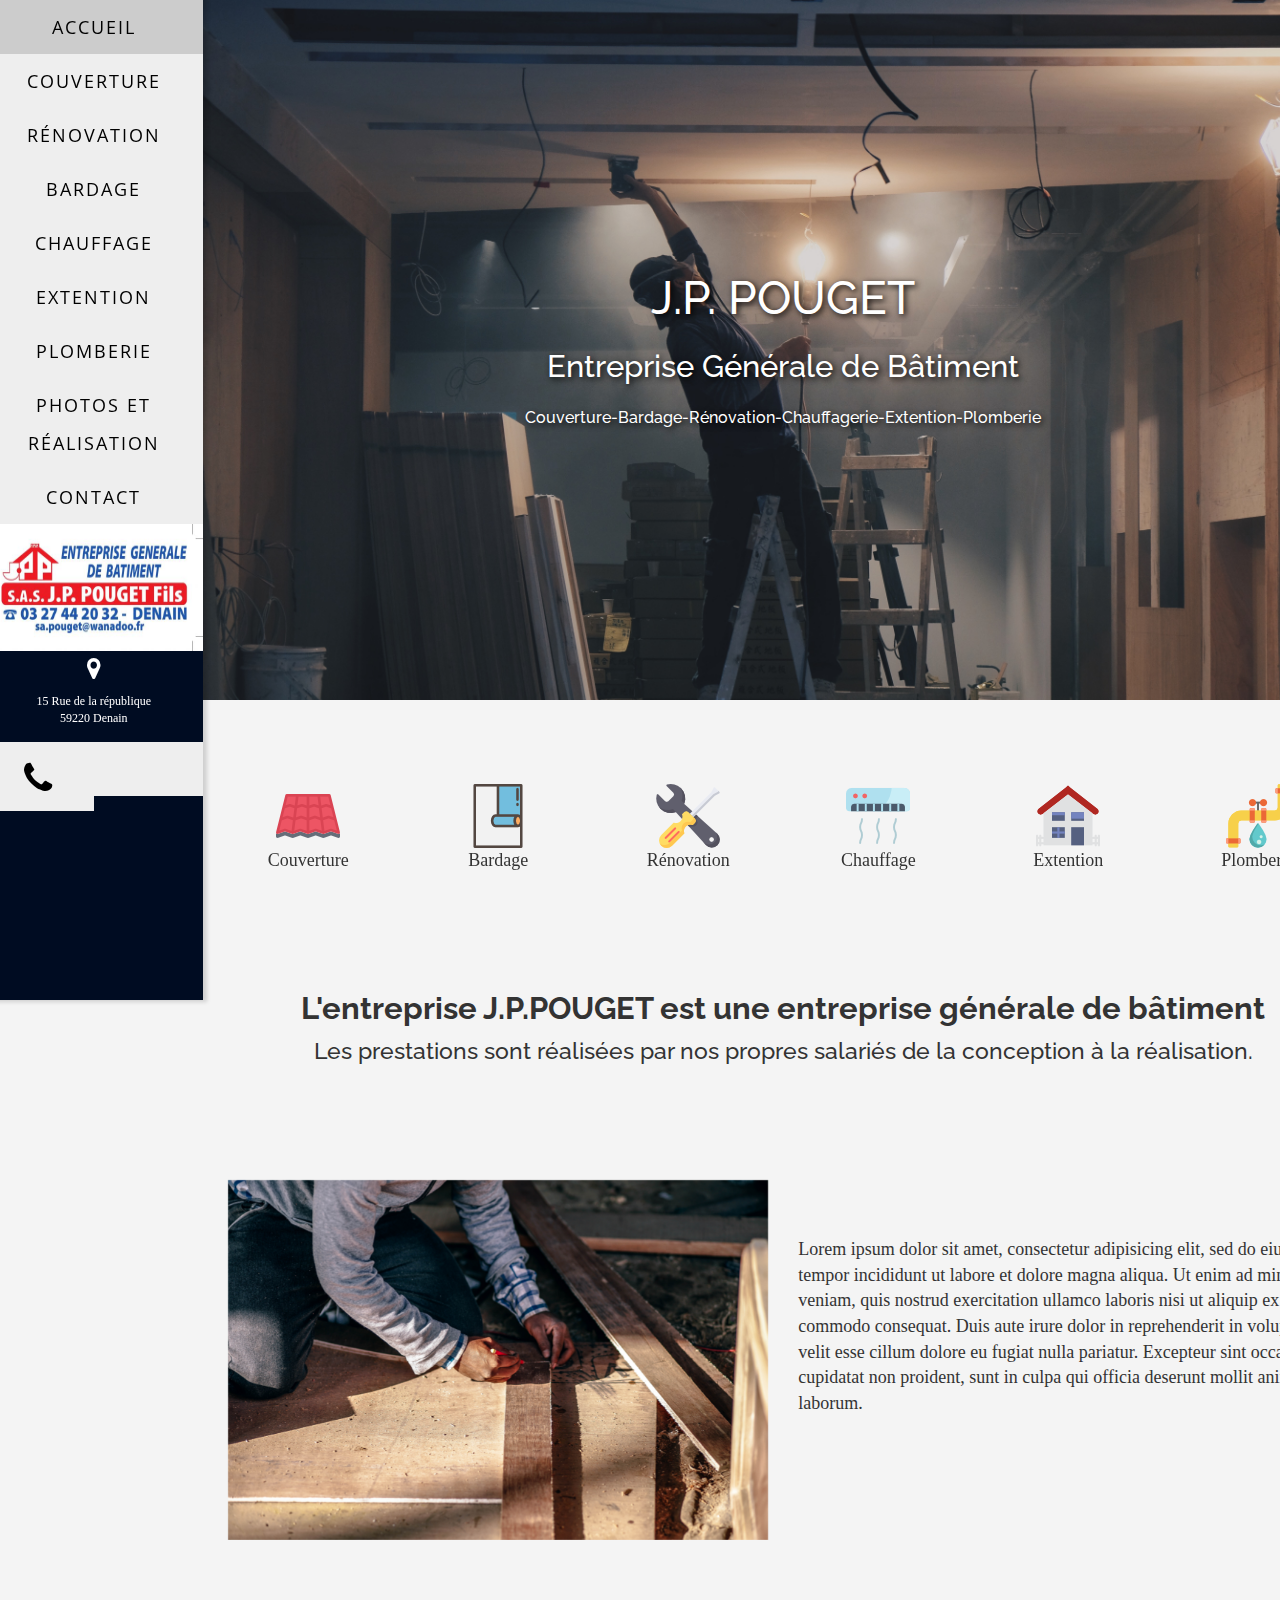
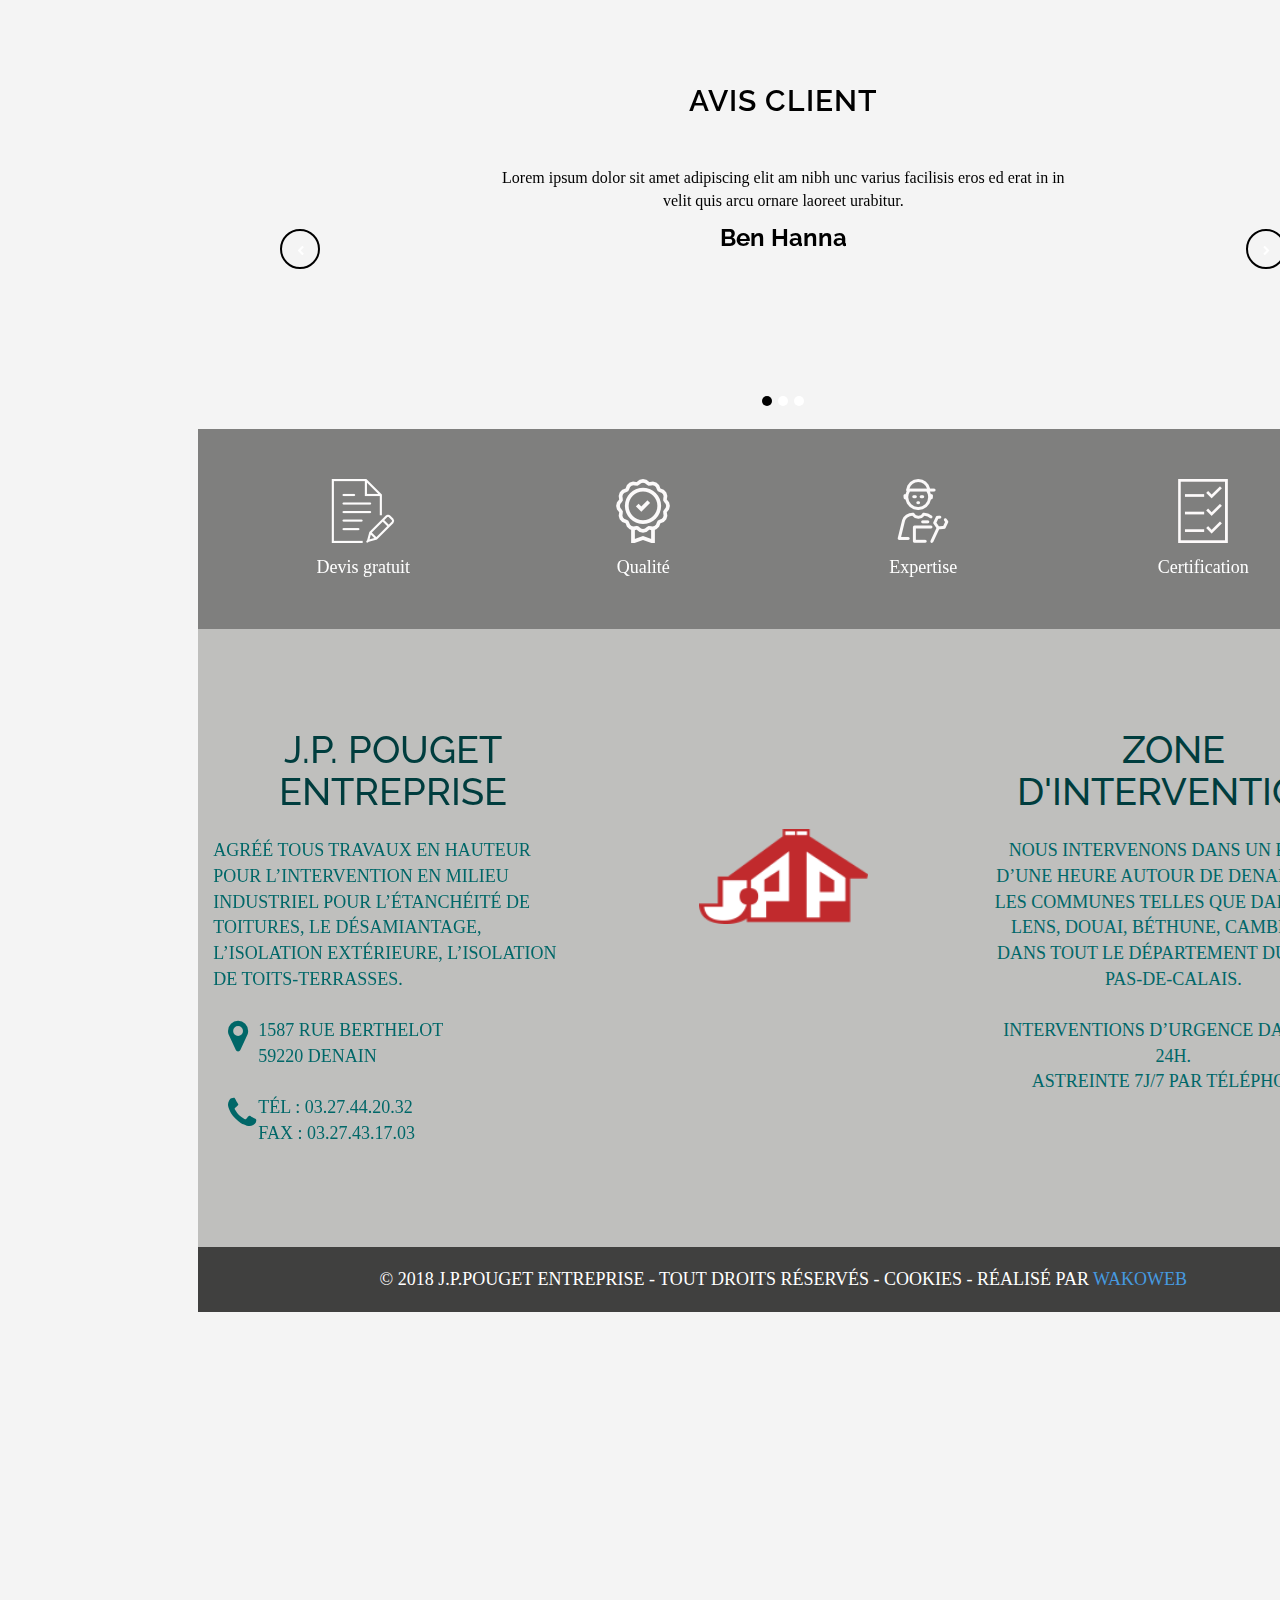
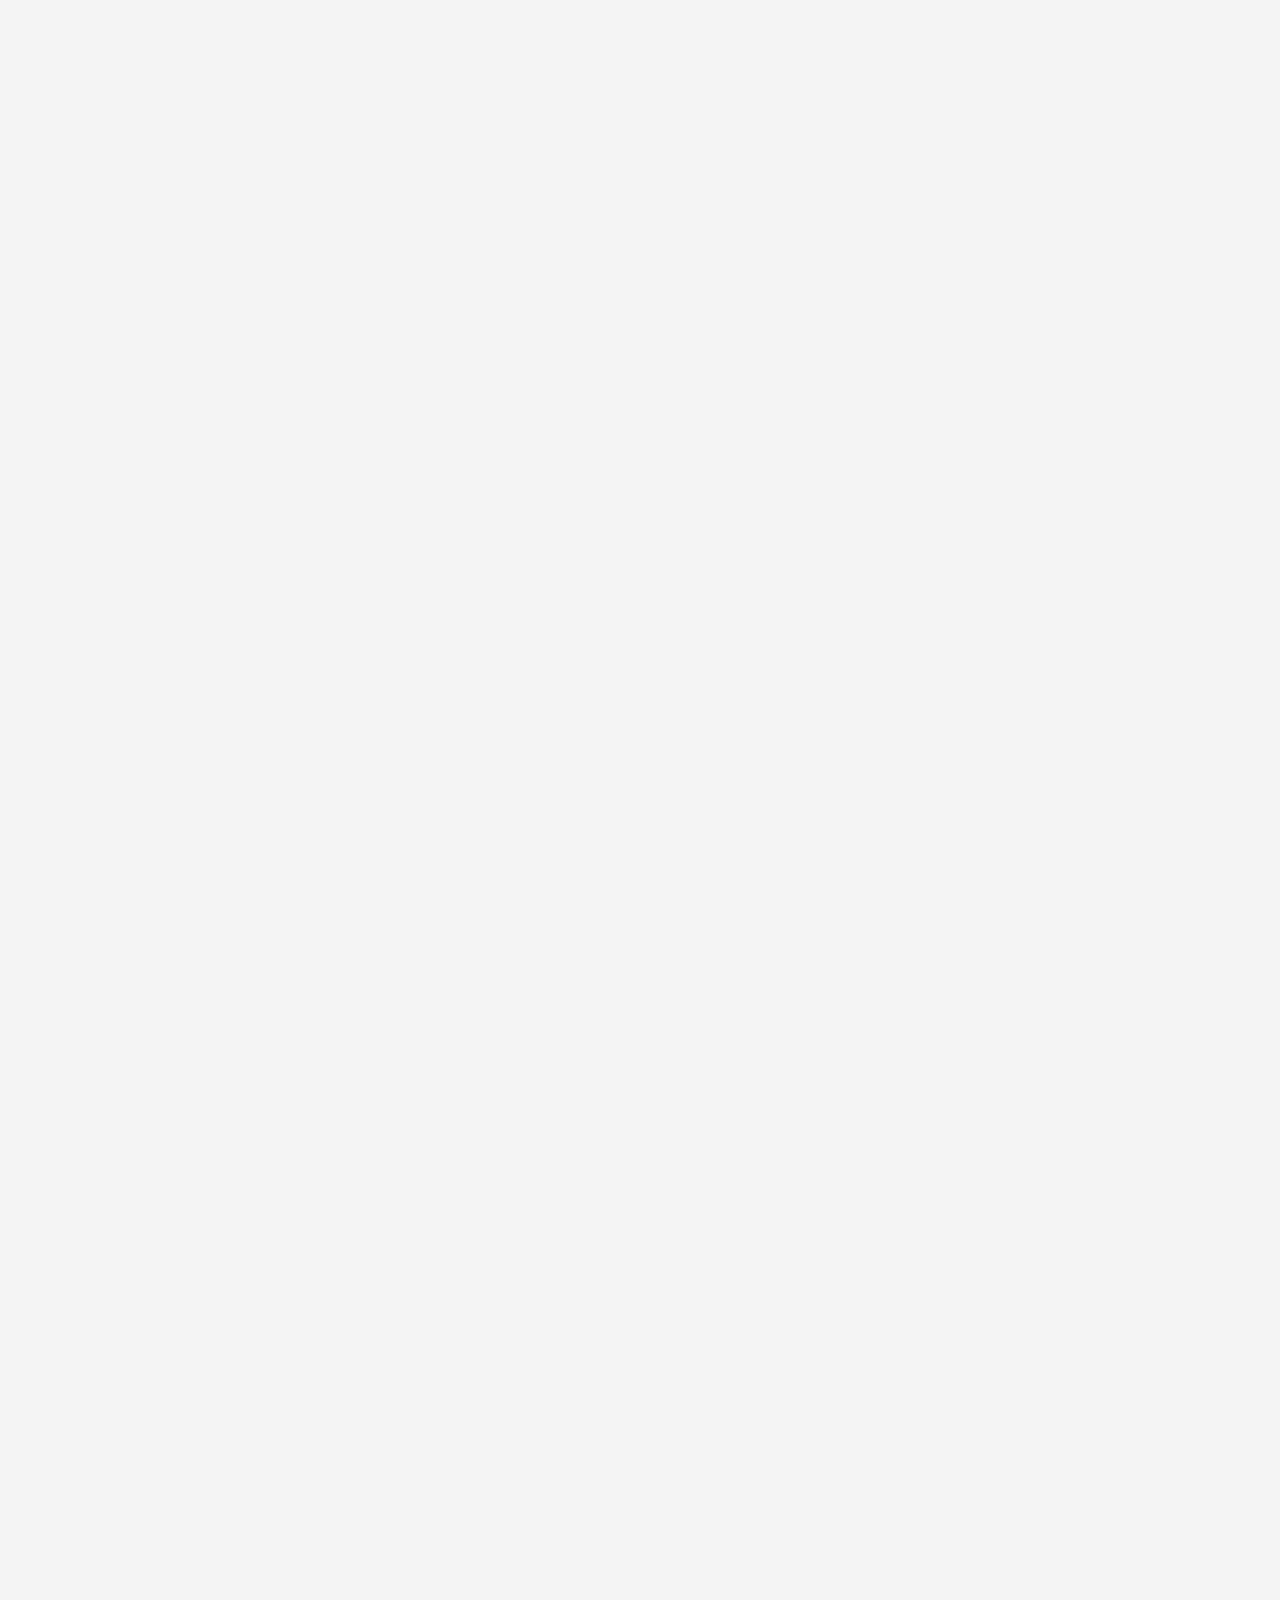
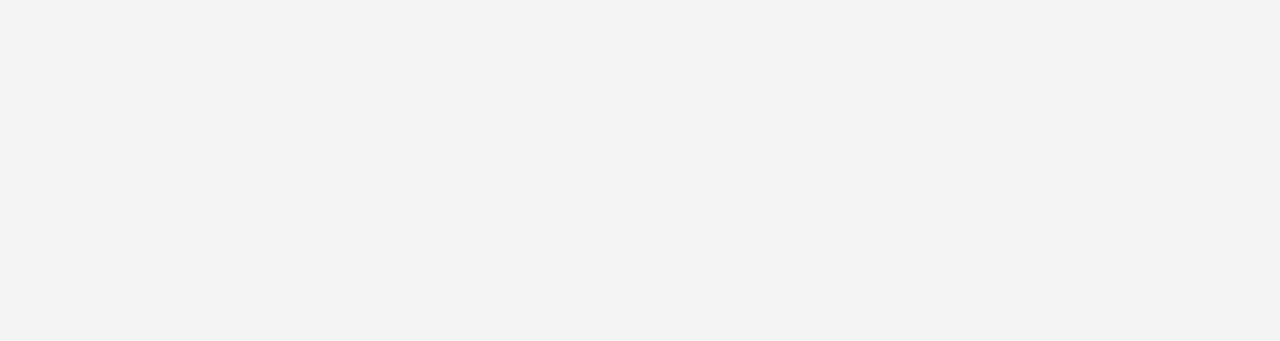
==== commit 151fc9d9: "Automated commit at 2018-02-02 13:32:50 UTC by middleman-deploy 2.0.0-alpha" ====
--- a/index.html
+++ b/index.html
@@ -7,7 +7,7 @@
           content="width=device-width, initial-scale=1, shrink-to-fit=no">
     <!-- Use the title from a page's frontmatter if it has one -->
     <title>J.P POUGET Entreprise</title>
-    <link href="stylesheets/application-daf491c0.css" rel="stylesheet" />
+    <link href="stylesheets/application-9be6379d.css" rel="stylesheet" />
     <script src="javascripts/application-6792f809.js"></script>
     <link href="images/favicon-f15af148.png" rel="icon" type="image/png" />
     <link rel="stylesheet" href="https://maxcdn.bootstrapcdn.com/font-awesome/4.3.0/css/font-awesome.min.css">
--- a/stylesheets/application-9be6379d.css
+++ b/stylesheets/application-9be6379d.css
@@ -0,0 +1,8 @@
+@import url("https://fonts.googleapis.com/css?family=Open+Sans:400,300,700|Raleway:400,100,300,700,500");/*!
+ * Bootstrap v3.3.7 (http://getbootstrap.com)
+ * Copyright 2011-2016 Twitter, Inc.
+ * Licensed under MIT (https://github.com/twbs/bootstrap/blob/master/LICENSE)
+ *//*! normalize.css v3.0.3 | MIT License | github.com/necolas/normalize.css */@import url("https://maxcdn.bootstrapcdn.com/font-awesome/4.3.0/css/font-awesome.min.css");html{font-family:sans-serif;-ms-text-size-adjust:100%;-webkit-text-size-adjust:100%}body{margin:0}article,aside,details,figcaption,figure,footer,header,hgroup,main,menu,nav,section,summary{display:block}audio,canvas,progress,video{display:inline-block;vertical-align:baseline}audio:not([controls]){display:none;height:0}[hidden],template{display:none}a{background-color:transparent}a:active,a:hover{outline:0}abbr[title]{border-bottom:1px dotted}b,strong{font-weight:bold}dfn{font-style:italic}h1{font-size:2em;margin:0.67em 0}mark{background:#ff0;color:#000}small{font-size:80%}sub,sup{font-size:75%;line-height:0;position:relative;vertical-align:baseline}sup{top:-0.5em}sub{bottom:-0.25em}img{border:0}svg:not(:root){overflow:hidden}figure{margin:1em 40px}hr{-webkit-box-sizing:content-box;box-sizing:content-box;height:0}pre{overflow:auto}code,kbd,pre,samp{font-family:monospace, monospace;font-size:1em}button,input,optgroup,select,textarea{color:inherit;font:inherit;margin:0}button{overflow:visible}button,select{text-transform:none}button,html input[type="button"],input[type="reset"],input[type="submit"]{-webkit-appearance:button;cursor:pointer}button[disabled],html input[disabled]{cursor:default}button::-moz-focus-inner,input::-moz-focus-inner{border:0;padding:0}input{line-height:normal}input[type="checkbox"],input[type="radio"]{-webkit-box-sizing:border-box;box-sizing:border-box;padding:0}input[type="number"]::-webkit-inner-spin-button,input[type="number"]::-webkit-outer-spin-button{height:auto}input[type="search"]{-webkit-appearance:textfield;-webkit-box-sizing:content-box;box-sizing:content-box}input[type="search"]::-webkit-search-cancel-button,input[type="search"]::-webkit-search-decoration{-webkit-appearance:none}fieldset{border:1px solid #c0c0c0;margin:0 2px;padding:0.35em 0.625em 0.75em}legend{border:0;padding:0}textarea{overflow:auto}optgroup{font-weight:bold}table{border-collapse:collapse;border-spacing:0}td,th{padding:0}/*! Source: https://github.com/h5bp/html5-boilerplate/blob/master/src/css/main.css */@media print{*,*:before,*:after{background:transparent !important;color:#000 !important;-webkit-box-shadow:none !important;box-shadow:none !important;text-shadow:none !important}a,a:visited{text-decoration:underline}a[href]:after{content:" (" attr(href) ")"}abbr[title]:after{content:" (" attr(title) ")"}a[href^="#"]:after,a[href^="javascript:"]:after{content:""}pre,blockquote{border:1px solid #999;page-break-inside:avoid}thead{display:table-header-group}tr,img{page-break-inside:avoid}img{max-width:100% !important}p,h2,h3{orphans:3;widows:3}h2,h3{page-break-after:avoid}.navbar{display:none}.btn>.caret,.dropup>.btn>.caret{border-top-color:#000 !important}.label{border:1px solid #000}.table{border-collapse:collapse !important}.table td,.table th{background-color:#fff !important}.table-bordered th,.table-bordered td{border:1px solid #ddd !important}}@font-face{font-family:'Glyphicons Halflings';src:url("../assets/bootstrap/glyphicons-halflings-regular-86b6f62b.eot");src:url("../assets/bootstrap/glyphicons-halflings-regular-86b6f62b.eot?#iefix") format("embedded-opentype"),url("../assets/bootstrap/glyphicons-halflings-regular-ca35b697.woff2") format("woff2"),url("../assets/bootstrap/glyphicons-halflings-regular-278e49a8.woff") format("woff"),url("../assets/bootstrap/glyphicons-halflings-regular-44bc1850.ttf") format("truetype"),url("../assets/bootstrap/glyphicons-halflings-regular-de51a849.svg#glyphicons_halflingsregular") format("svg")}.glyphicon{position:relative;top:1px;display:inline-block;font-family:'Glyphicons Halflings';font-style:normal;font-weight:normal;line-height:1;-webkit-font-smoothing:antialiased;-moz-osx-font-smoothing:grayscale}.glyphicon-asterisk:before{content:"\002a"}.glyphicon-plus:before{content:"\002b"}.glyphicon-euro:before,.glyphicon-eur:before{content:"\20ac"}.glyphicon-minus:before{content:"\2212"}.glyphicon-cloud:before{content:"\2601"}.glyphicon-envelope:before{content:"\2709"}.glyphicon-pencil:before{content:"\270f"}.glyphicon-glass:before{content:"\e001"}.glyphicon-music:before{content:"\e002"}.glyphicon-search:before{content:"\e003"}.glyphicon-heart:before{content:"\e005"}.glyphicon-star:before{content:"\e006"}.glyphicon-star-empty:before{content:"\e007"}.glyphicon-user:before{content:"\e008"}.glyphicon-film:before{content:"\e009"}.glyphicon-th-large:before{content:"\e010"}.glyphicon-th:before{content:"\e011"}.glyphicon-th-list:before{content:"\e012"}.glyphicon-ok:before{content:"\e013"}.glyphicon-remove:before{content:"\e014"}.glyphicon-zoom-in:before{content:"\e015"}.glyphicon-zoom-out:before{content:"\e016"}.glyphicon-off:before{content:"\e017"}.glyphicon-signal:before{content:"\e018"}.glyphicon-cog:before{content:"\e019"}.glyphicon-trash:before{content:"\e020"}.glyphicon-home:before{content:"\e021"}.glyphicon-file:before{content:"\e022"}.glyphicon-time:before{content:"\e023"}.glyphicon-road:before{content:"\e024"}.glyphicon-download-alt:before{content:"\e025"}.glyphicon-download:before{content:"\e026"}.glyphicon-upload:before{content:"\e027"}.glyphicon-inbox:before{content:"\e028"}.glyphicon-play-circle:before{content:"\e029"}.glyphicon-repeat:before{content:"\e030"}.glyphicon-refresh:before{content:"\e031"}.glyphicon-list-alt:before{content:"\e032"}.glyphicon-lock:before{content:"\e033"}.glyphicon-flag:before{content:"\e034"}.glyphicon-headphones:before{content:"\e035"}.glyphicon-volume-off:before{content:"\e036"}.glyphicon-volume-down:before{content:"\e037"}.glyphicon-volume-up:before{content:"\e038"}.glyphicon-qrcode:before{content:"\e039"}.glyphicon-barcode:before{content:"\e040"}.glyphicon-tag:before{content:"\e041"}.glyphicon-tags:before{content:"\e042"}.glyphicon-book:before{content:"\e043"}.glyphicon-bookmark:before{content:"\e044"}.glyphicon-print:before{content:"\e045"}.glyphicon-camera:before{content:"\e046"}.glyphicon-font:before{content:"\e047"}.glyphicon-bold:before{content:"\e048"}.glyphicon-italic:before{content:"\e049"}.glyphicon-text-height:before{content:"\e050"}.glyphicon-text-width:before{content:"\e051"}.glyphicon-align-left:before{content:"\e052"}.glyphicon-align-center:before{content:"\e053"}.glyphicon-align-right:before{content:"\e054"}.glyphicon-align-justify:before{content:"\e055"}.glyphicon-list:before{content:"\e056"}.glyphicon-indent-left:before{content:"\e057"}.glyphicon-indent-right:before{content:"\e058"}.glyphicon-facetime-video:before{content:"\e059"}.glyphicon-picture:before{content:"\e060"}.glyphicon-map-marker:before{content:"\e062"}.glyphicon-adjust:before{content:"\e063"}.glyphicon-tint:before{content:"\e064"}.glyphicon-edit:before{content:"\e065"}.glyphicon-share:before{content:"\e066"}.glyphicon-check:before{content:"\e067"}.glyphicon-move:before{content:"\e068"}.glyphicon-step-backward:before{content:"\e069"}.glyphicon-fast-backward:before{content:"\e070"}.glyphicon-backward:before{content:"\e071"}.glyphicon-play:before{content:"\e072"}.glyphicon-pause:before{content:"\e073"}.glyphicon-stop:before{content:"\e074"}.glyphicon-forward:before{content:"\e075"}.glyphicon-fast-forward:before{content:"\e076"}.glyphicon-step-forward:before{content:"\e077"}.glyphicon-eject:before{content:"\e078"}.glyphicon-chevron-left:before{content:"\e079"}.glyphicon-chevron-right:before{content:"\e080"}.glyphicon-plus-sign:before{content:"\e081"}.glyphicon-minus-sign:before{content:"\e082"}.glyphicon-remove-sign:before{content:"\e083"}.glyphicon-ok-sign:before{content:"\e084"}.glyphicon-question-sign:before{content:"\e085"}.glyphicon-info-sign:before{content:"\e086"}.glyphicon-screenshot:before{content:"\e087"}.glyphicon-remove-circle:before{content:"\e088"}.glyphicon-ok-circle:before{content:"\e089"}.glyphicon-ban-circle:before{content:"\e090"}.glyphicon-arrow-left:before{content:"\e091"}.glyphicon-arrow-right:before{content:"\e092"}.glyphicon-arrow-up:before{content:"\e093"}.glyphicon-arrow-down:before{content:"\e094"}.glyphicon-share-alt:before{content:"\e095"}.glyphicon-resize-full:before{content:"\e096"}.glyphicon-resize-small:before{content:"\e097"}.glyphicon-exclamation-sign:before{content:"\e101"}.glyphicon-gift:before{content:"\e102"}.glyphicon-leaf:before{content:"\e103"}.glyphicon-fire:before{content:"\e104"}.glyphicon-eye-open:before{content:"\e105"}.glyphicon-eye-close:before{content:"\e106"}.glyphicon-warning-sign:before{content:"\e107"}.glyphicon-plane:before{content:"\e108"}.glyphicon-calendar:before{content:"\e109"}.glyphicon-random:before{content:"\e110"}.glyphicon-comment:before{content:"\e111"}.glyphicon-magnet:before{content:"\e112"}.glyphicon-chevron-up:before{content:"\e113"}.glyphicon-chevron-down:before{content:"\e114"}.glyphicon-retweet:before{content:"\e115"}.glyphicon-shopping-cart:before{content:"\e116"}.glyphicon-folder-close:before{content:"\e117"}.glyphicon-folder-open:before{content:"\e118"}.glyphicon-resize-vertical:before{content:"\e119"}.glyphicon-resize-horizontal:before{content:"\e120"}.glyphicon-hdd:before{content:"\e121"}.glyphicon-bullhorn:before{content:"\e122"}.glyphicon-bell:before{content:"\e123"}.glyphicon-certificate:before{content:"\e124"}.glyphicon-thumbs-up:before{content:"\e125"}.glyphicon-thumbs-down:before{content:"\e126"}.glyphicon-hand-right:before{content:"\e127"}.glyphicon-hand-left:before{content:"\e128"}.glyphicon-hand-up:before{content:"\e129"}.glyphicon-hand-down:before{content:"\e130"}.glyphicon-circle-arrow-right:before{content:"\e131"}.glyphicon-circle-arrow-left:before{content:"\e132"}.glyphicon-circle-arrow-up:before{content:"\e133"}.glyphicon-circle-arrow-down:before{content:"\e134"}.glyphicon-globe:before{content:"\e135"}.glyphicon-wrench:before{content:"\e136"}.glyphicon-tasks:before{content:"\e137"}.glyphicon-filter:before{content:"\e138"}.glyphicon-briefcase:before{content:"\e139"}.glyphicon-fullscreen:before{content:"\e140"}.glyphicon-dashboard:before{content:"\e141"}.glyphicon-paperclip:before{content:"\e142"}.glyphicon-heart-empty:before{content:"\e143"}.glyphicon-link:before{content:"\e144"}.glyphicon-phone:before{content:"\e145"}.glyphicon-pushpin:before{content:"\e146"}.glyphicon-usd:before{content:"\e148"}.glyphicon-gbp:before{content:"\e149"}.glyphicon-sort:before{content:"\e150"}.glyphicon-sort-by-alphabet:before{content:"\e151"}.glyphicon-sort-by-alphabet-alt:before{content:"\e152"}.glyphicon-sort-by-order:before{content:"\e153"}.glyphicon-sort-by-order-alt:before{content:"\e154"}.glyphicon-sort-by-attributes:before{content:"\e155"}.glyphicon-sort-by-attributes-alt:before{content:"\e156"}.glyphicon-unchecked:before{content:"\e157"}.glyphicon-expand:before{content:"\e158"}.glyphicon-collapse-down:before{content:"\e159"}.glyphicon-collapse-up:before{content:"\e160"}.glyphicon-log-in:before{content:"\e161"}.glyphicon-flash:before{content:"\e162"}.glyphicon-log-out:before{content:"\e163"}.glyphicon-new-window:before{content:"\e164"}.glyphicon-record:before{content:"\e165"}.glyphicon-save:before{content:"\e166"}.glyphicon-open:before{content:"\e167"}.glyphicon-saved:before{content:"\e168"}.glyphicon-import:before{content:"\e169"}.glyphicon-export:before{content:"\e170"}.glyphicon-send:before{content:"\e171"}.glyphicon-floppy-disk:before{content:"\e172"}.glyphicon-floppy-saved:before{content:"\e173"}.glyphicon-floppy-remove:before{content:"\e174"}.glyphicon-floppy-save:before{content:"\e175"}.glyphicon-floppy-open:before{content:"\e176"}.glyphicon-credit-card:before{content:"\e177"}.glyphicon-transfer:before{content:"\e178"}.glyphicon-cutlery:before{content:"\e179"}.glyphicon-header:before{content:"\e180"}.glyphicon-compressed:before{content:"\e181"}.glyphicon-earphone:before{content:"\e182"}.glyphicon-phone-alt:before{content:"\e183"}.glyphicon-tower:before{content:"\e184"}.glyphicon-stats:before{content:"\e185"}.glyphicon-sd-video:before{content:"\e186"}.glyphicon-hd-video:before{content:"\e187"}.glyphicon-subtitles:before{content:"\e188"}.glyphicon-sound-stereo:before{content:"\e189"}.glyphicon-sound-dolby:before{content:"\e190"}.glyphicon-sound-5-1:before{content:"\e191"}.glyphicon-sound-6-1:before{content:"\e192"}.glyphicon-sound-7-1:before{content:"\e193"}.glyphicon-copyright-mark:before{content:"\e194"}.glyphicon-registration-mark:before{content:"\e195"}.glyphicon-cloud-download:before{content:"\e197"}.glyphicon-cloud-upload:before{content:"\e198"}.glyphicon-tree-conifer:before{content:"\e199"}.glyphicon-tree-deciduous:before{content:"\e200"}.glyphicon-cd:before{content:"\e201"}.glyphicon-save-file:before{content:"\e202"}.glyphicon-open-file:before{content:"\e203"}.glyphicon-level-up:before{content:"\e204"}.glyphicon-copy:before{content:"\e205"}.glyphicon-paste:before{content:"\e206"}.glyphicon-alert:before{content:"\e209"}.glyphicon-equalizer:before{content:"\e210"}.glyphicon-king:before{content:"\e211"}.glyphicon-queen:before{content:"\e212"}.glyphicon-pawn:before{content:"\e213"}.glyphicon-bishop:before{content:"\e214"}.glyphicon-knight:before{content:"\e215"}.glyphicon-baby-formula:before{content:"\e216"}.glyphicon-tent:before{content:"\26fa"}.glyphicon-blackboard:before{content:"\e218"}.glyphicon-bed:before{content:"\e219"}.glyphicon-apple:before{content:"\f8ff"}.glyphicon-erase:before{content:"\e221"}.glyphicon-hourglass:before{content:"\231b"}.glyphicon-lamp:before{content:"\e223"}.glyphicon-duplicate:before{content:"\e224"}.glyphicon-piggy-bank:before{content:"\e225"}.glyphicon-scissors:before{content:"\e226"}.glyphicon-bitcoin:before{content:"\e227"}.glyphicon-btc:before{content:"\e227"}.glyphicon-xbt:before{content:"\e227"}.glyphicon-yen:before{content:"\00a5"}.glyphicon-jpy:before{content:"\00a5"}.glyphicon-ruble:before{content:"\20bd"}.glyphicon-rub:before{content:"\20bd"}.glyphicon-scale:before{content:"\e230"}.glyphicon-ice-lolly:before{content:"\e231"}.glyphicon-ice-lolly-tasted:before{content:"\e232"}.glyphicon-education:before{content:"\e233"}.glyphicon-option-horizontal:before{content:"\e234"}.glyphicon-option-vertical:before{content:"\e235"}.glyphicon-menu-hamburger:before{content:"\e236"}.glyphicon-modal-window:before{content:"\e237"}.glyphicon-oil:before{content:"\e238"}.glyphicon-grain:before{content:"\e239"}.glyphicon-sunglasses:before{content:"\e240"}.glyphicon-text-size:before{content:"\e241"}.glyphicon-text-color:before{content:"\e242"}.glyphicon-text-background:before{content:"\e243"}.glyphicon-object-align-top:before{content:"\e244"}.glyphicon-object-align-bottom:before{content:"\e245"}.glyphicon-object-align-horizontal:before{content:"\e246"}.glyphicon-object-align-left:before{content:"\e247"}.glyphicon-object-align-vertical:before{content:"\e248"}.glyphicon-object-align-right:before{content:"\e249"}.glyphicon-triangle-right:before{content:"\e250"}.glyphicon-triangle-left:before{content:"\e251"}.glyphicon-triangle-bottom:before{content:"\e252"}.glyphicon-triangle-top:before{content:"\e253"}.glyphicon-console:before{content:"\e254"}.glyphicon-superscript:before{content:"\e255"}.glyphicon-subscript:before{content:"\e256"}.glyphicon-menu-left:before{content:"\e257"}.glyphicon-menu-right:before{content:"\e258"}.glyphicon-menu-down:before{content:"\e259"}.glyphicon-menu-up:before{content:"\e260"}*{-webkit-box-sizing:border-box;box-sizing:border-box}*:before,*:after{-webkit-box-sizing:border-box;box-sizing:border-box}html{font-size:10px;-webkit-tap-highlight-color:transparent}body{font-family:"Open Sans", "Helvetica", "sans-serif";font-size:18px;line-height:1.42857143;color:#333333;background-color:#F4F4F4}input,button,select,textarea{font-family:inherit;font-size:inherit;line-height:inherit}a{color:#469AE0;text-decoration:none}a:hover,a:focus{color:#1f74ba;text-decoration:underline}a:focus{outline:5px auto -webkit-focus-ring-color;outline-offset:-2px}figure{margin:0}img{vertical-align:middle}.img-responsive{display:block;max-width:100%;height:auto}.img-rounded{border-radius:2px}.img-thumbnail{padding:4px;line-height:1.42857143;background-color:#F4F4F4;border:1px solid #ddd;border-radius:2px;-webkit-transition:all 0.2s ease-in-out;transition:all 0.2s ease-in-out;display:inline-block;max-width:100%;height:auto}.img-circle{border-radius:50%}hr{margin-top:25px;margin-bottom:25px;border:0;border-top:1px solid #eeeeee}.sr-only{position:absolute;width:1px;height:1px;margin:-1px;padding:0;overflow:hidden;clip:rect(0, 0, 0, 0);border:0}.sr-only-focusable:active,.sr-only-focusable:focus{position:static;width:auto;height:auto;margin:0;overflow:visible;clip:auto}[role="button"]{cursor:pointer}h1,h2,h3,h4,h5,h6,.h1,.h2,.h3,.h4,.h5,.h6{font-family:"Raleway", "Helvetica", "sans-serif";font-weight:500;line-height:1.1;color:inherit}h1 small,h1 .small,h2 small,h2 .small,h3 small,h3 .small,h4 small,h4 .small,h5 small,h5 .small,h6 small,h6 .small,.h1 small,.h1 .small,.h2 small,.h2 .small,.h3 small,.h3 .small,.h4 small,.h4 .small,.h5 small,.h5 .small,.h6 small,.h6 .small{font-weight:normal;line-height:1;color:#777777}h1,.h1,h2,.h2,h3,.h3{margin-top:25px;margin-bottom:12.5px}h1 small,h1 .small,.h1 small,.h1 .small,h2 small,h2 .small,.h2 small,.h2 .small,h3 small,h3 .small,.h3 small,.h3 .small{font-size:65%}h4,.h4,h5,.h5,h6,.h6{margin-top:12.5px;margin-bottom:12.5px}h4 small,h4 .small,.h4 small,.h4 .small,h5 small,h5 .small,.h5 small,.h5 .small,h6 small,h6 .small,.h6 small,.h6 .small{font-size:75%}h1,.h1{font-size:46px}h2,.h2{font-size:38px}h3,.h3{font-size:31px}h4,.h4{font-size:23px}h5,.h5{font-size:18px}h6,.h6{font-size:16px}p{margin:0 0 12.5px}.lead{margin-bottom:25px;font-size:20px;font-weight:300;line-height:1.4}@media (min-width: 768px){.lead{font-size:27px}}small,.small{font-size:88%}mark,.mark{background-color:#fcf8e3;padding:.2em}.text-left{text-align:left}.text-right{text-align:right}.text-center{text-align:center}.text-justify{text-align:justify}.text-nowrap{white-space:nowrap}.text-lowercase{text-transform:lowercase}.text-uppercase,.initialism{text-transform:uppercase}.text-capitalize{text-transform:capitalize}.text-muted{color:#777777}.text-primary{color:#469AE0}a.text-primary:hover,a.text-primary:focus{color:#2381d0}.text-success{color:#3c763d}a.text-success:hover,a.text-success:focus{color:#2b542c}.text-info{color:#31708f}a.text-info:hover,a.text-info:focus{color:#245269}.text-warning{color:#8a6d3b}a.text-warning:hover,a.text-warning:focus{color:#66512c}.text-danger{color:#a94442}a.text-danger:hover,a.text-danger:focus{color:#843534}.bg-primary{color:#fff}.bg-primary{background-color:#469AE0}a.bg-primary:hover,a.bg-primary:focus{background-color:#2381d0}.bg-success{background-color:#dff0d8}a.bg-success:hover,a.bg-success:focus{background-color:#c1e2b3}.bg-info{background-color:#d9edf7}a.bg-info:hover,a.bg-info:focus{background-color:#afd9ee}.bg-warning{background-color:#fcf8e3}a.bg-warning:hover,a.bg-warning:focus{background-color:#f7ecb5}.bg-danger{background-color:#f2dede}a.bg-danger:hover,a.bg-danger:focus{background-color:#e4b9b9}.page-header{padding-bottom:11.5px;margin:50px 0 25px;border-bottom:1px solid #eeeeee}ul,ol{margin-top:0;margin-bottom:12.5px}ul ul,ul ol,ol ul,ol ol{margin-bottom:0}.list-unstyled{padding-left:0;list-style:none}.list-inline{padding-left:0;list-style:none;margin-left:-5px}.list-inline>li{display:inline-block;padding-left:5px;padding-right:5px}dl{margin-top:0;margin-bottom:25px}dt,dd{line-height:1.42857143}dt{font-weight:bold}dd{margin-left:0}.dl-horizontal dd:before,.dl-horizontal dd:after{content:" ";display:table}.dl-horizontal dd:after{clear:both}@media (min-width: 768px){.dl-horizontal dt{float:left;width:160px;clear:left;text-align:right;overflow:hidden;text-overflow:ellipsis;white-space:nowrap}.dl-horizontal dd{margin-left:180px}}abbr[title],abbr[data-original-title]{cursor:help;border-bottom:1px dotted #777777}.initialism{font-size:90%}blockquote{padding:12.5px 25px;margin:0 0 25px;font-size:22.5px;border-left:5px solid #eeeeee}blockquote p:last-child,blockquote ul:last-child,blockquote ol:last-child{margin-bottom:0}blockquote footer,blockquote small,blockquote .small{display:block;font-size:80%;line-height:1.42857143;color:#777777}blockquote footer:before,blockquote small:before,blockquote .small:before{content:'\2014 \00A0'}.blockquote-reverse,blockquote.pull-right{padding-right:15px;padding-left:0;border-right:5px solid #eeeeee;border-left:0;text-align:right}.blockquote-reverse footer:before,.blockquote-reverse small:before,.blockquote-reverse .small:before,blockquote.pull-right footer:before,blockquote.pull-right small:before,blockquote.pull-right .small:before{content:''}.blockquote-reverse footer:after,.blockquote-reverse small:after,.blockquote-reverse .small:after,blockquote.pull-right footer:after,blockquote.pull-right small:after,blockquote.pull-right .small:after{content:'\00A0 \2014'}address{margin-bottom:25px;font-style:normal;line-height:1.42857143}code,kbd,pre,samp{font-family:Menlo, Monaco, Consolas, "Courier New", monospace}code{padding:2px 4px;font-size:90%;color:#c7254e;background-color:#f9f2f4;border-radius:2px}kbd{padding:2px 4px;font-size:90%;color:#fff;background-color:#333;border-radius:2px;-webkit-box-shadow:inset 0 -1px 0 rgba(0,0,0,0.25);box-shadow:inset 0 -1px 0 rgba(0,0,0,0.25)}kbd kbd{padding:0;font-size:100%;font-weight:bold;-webkit-box-shadow:none;box-shadow:none}pre{display:block;padding:12px;margin:0 0 12.5px;font-size:17px;line-height:1.42857143;word-break:break-all;word-wrap:break-word;color:#333333;background-color:#f5f5f5;border:1px solid #ccc;border-radius:2px}pre code{padding:0;font-size:inherit;color:inherit;white-space:pre-wrap;background-color:transparent;border-radius:0}.pre-scrollable{max-height:340px;overflow-y:scroll}.container{margin-right:auto;margin-left:auto;padding-left:15px;padding-right:15px}.container:before,.container:after{content:" ";display:table}.container:after{clear:both}@media (min-width: 768px){.container{width:750px}}@media (min-width: 992px){.container{width:970px}}@media (min-width: 1200px){.container{width:1170px}}.container-fluid{margin-right:auto;margin-left:auto;padding-left:15px;padding-right:15px}.container-fluid:before,.container-fluid:after{content:" ";display:table}.container-fluid:after{clear:both}.row{margin-left:-15px;margin-right:-15px}.row:before,.row:after{content:" ";display:table}.row:after{clear:both}.col-xs-1,.col-sm-1,.col-md-1,.col-lg-1,.col-xs-2,.col-sm-2,.col-md-2,.col-lg-2,.col-xs-3,.col-sm-3,.col-md-3,.col-lg-3,.col-xs-4,.col-sm-4,.col-md-4,.col-lg-4,.col-xs-5,.col-sm-5,.col-md-5,.col-lg-5,.col-xs-6,.col-sm-6,.col-md-6,.col-lg-6,.col-xs-7,.col-sm-7,.col-md-7,.col-lg-7,.col-xs-8,.col-sm-8,.col-md-8,.col-lg-8,.col-xs-9,.col-sm-9,.col-md-9,.col-lg-9,.col-xs-10,.col-sm-10,.col-md-10,.col-lg-10,.col-xs-11,.col-sm-11,.col-md-11,.col-lg-11,.col-xs-12,.col-sm-12,.col-md-12,.col-lg-12{position:relative;min-height:1px;padding-left:15px;padding-right:15px}.col-xs-1,.col-xs-2,.col-xs-3,.col-xs-4,.col-xs-5,.col-xs-6,.col-xs-7,.col-xs-8,.col-xs-9,.col-xs-10,.col-xs-11,.col-xs-12{float:left}.col-xs-1{width:8.33333333%}.col-xs-2{width:16.66666667%}.col-xs-3{width:25%}.col-xs-4{width:33.33333333%}.col-xs-5{width:41.66666667%}.col-xs-6{width:50%}.col-xs-7{width:58.33333333%}.col-xs-8{width:66.66666667%}.col-xs-9{width:75%}.col-xs-10{width:83.33333333%}.col-xs-11{width:91.66666667%}.col-xs-12{width:100%}.col-xs-pull-0{right:auto}.col-xs-pull-1{right:8.33333333%}.col-xs-pull-2{right:16.66666667%}.col-xs-pull-3{right:25%}.col-xs-pull-4{right:33.33333333%}.col-xs-pull-5{right:41.66666667%}.col-xs-pull-6{right:50%}.col-xs-pull-7{right:58.33333333%}.col-xs-pull-8{right:66.66666667%}.col-xs-pull-9{right:75%}.col-xs-pull-10{right:83.33333333%}.col-xs-pull-11{right:91.66666667%}.col-xs-pull-12{right:100%}.col-xs-push-0{left:auto}.col-xs-push-1{left:8.33333333%}.col-xs-push-2{left:16.66666667%}.col-xs-push-3{left:25%}.col-xs-push-4{left:33.33333333%}.col-xs-push-5{left:41.66666667%}.col-xs-push-6{left:50%}.col-xs-push-7{left:58.33333333%}.col-xs-push-8{left:66.66666667%}.col-xs-push-9{left:75%}.col-xs-push-10{left:83.33333333%}.col-xs-push-11{left:91.66666667%}.col-xs-push-12{left:100%}.col-xs-offset-0{margin-left:0%}.col-xs-offset-1{margin-left:8.33333333%}.col-xs-offset-2{margin-left:16.66666667%}.col-xs-offset-3{margin-left:25%}.col-xs-offset-4{margin-left:33.33333333%}.col-xs-offset-5{margin-left:41.66666667%}.col-xs-offset-6{margin-left:50%}.col-xs-offset-7{margin-left:58.33333333%}.col-xs-offset-8{margin-left:66.66666667%}.col-xs-offset-9{margin-left:75%}.col-xs-offset-10{margin-left:83.33333333%}.col-xs-offset-11{margin-left:91.66666667%}.col-xs-offset-12{margin-left:100%}@media (min-width: 768px){.col-sm-1,.col-sm-2,.col-sm-3,.col-sm-4,.col-sm-5,.col-sm-6,.col-sm-7,.col-sm-8,.col-sm-9,.col-sm-10,.col-sm-11,.col-sm-12{float:left}.col-sm-1{width:8.33333333%}.col-sm-2{width:16.66666667%}.col-sm-3{width:25%}.col-sm-4{width:33.33333333%}.col-sm-5{width:41.66666667%}.col-sm-6{width:50%}.col-sm-7{width:58.33333333%}.col-sm-8{width:66.66666667%}.col-sm-9{width:75%}.col-sm-10{width:83.33333333%}.col-sm-11{width:91.66666667%}.col-sm-12{width:100%}.col-sm-pull-0{right:auto}.col-sm-pull-1{right:8.33333333%}.col-sm-pull-2{right:16.66666667%}.col-sm-pull-3{right:25%}.col-sm-pull-4{right:33.33333333%}.col-sm-pull-5{right:41.66666667%}.col-sm-pull-6{right:50%}.col-sm-pull-7{right:58.33333333%}.col-sm-pull-8{right:66.66666667%}.col-sm-pull-9{right:75%}.col-sm-pull-10{right:83.33333333%}.col-sm-pull-11{right:91.66666667%}.col-sm-pull-12{right:100%}.col-sm-push-0{left:auto}.col-sm-push-1{left:8.33333333%}.col-sm-push-2{left:16.66666667%}.col-sm-push-3{left:25%}.col-sm-push-4{left:33.33333333%}.col-sm-push-5{left:41.66666667%}.col-sm-push-6{left:50%}.col-sm-push-7{left:58.33333333%}.col-sm-push-8{left:66.66666667%}.col-sm-push-9{left:75%}.col-sm-push-10{left:83.33333333%}.col-sm-push-11{left:91.66666667%}.col-sm-push-12{left:100%}.col-sm-offset-0{margin-left:0%}.col-sm-offset-1{margin-left:8.33333333%}.col-sm-offset-2{margin-left:16.66666667%}.col-sm-offset-3{margin-left:25%}.col-sm-offset-4{margin-left:33.33333333%}.col-sm-offset-5{margin-left:41.66666667%}.col-sm-offset-6{margin-left:50%}.col-sm-offset-7{margin-left:58.33333333%}.col-sm-offset-8{margin-left:66.66666667%}.col-sm-offset-9{margin-left:75%}.col-sm-offset-10{margin-left:83.33333333%}.col-sm-offset-11{margin-left:91.66666667%}.col-sm-offset-12{margin-left:100%}}@media (min-width: 992px){.col-md-1,.col-md-2,.col-md-3,.col-md-4,.col-md-5,.col-md-6,.col-md-7,.col-md-8,.col-md-9,.col-md-10,.col-md-11,.col-md-12{float:left}.col-md-1{width:8.33333333%}.col-md-2{width:16.66666667%}.col-md-3{width:25%}.col-md-4{width:33.33333333%}.col-md-5{width:41.66666667%}.col-md-6{width:50%}.col-md-7{width:58.33333333%}.col-md-8{width:66.66666667%}.col-md-9{width:75%}.col-md-10{width:83.33333333%}.col-md-11{width:91.66666667%}.col-md-12{width:100%}.col-md-pull-0{right:auto}.col-md-pull-1{right:8.33333333%}.col-md-pull-2{right:16.66666667%}.col-md-pull-3{right:25%}.col-md-pull-4{right:33.33333333%}.col-md-pull-5{right:41.66666667%}.col-md-pull-6{right:50%}.col-md-pull-7{right:58.33333333%}.col-md-pull-8{right:66.66666667%}.col-md-pull-9{right:75%}.col-md-pull-10{right:83.33333333%}.col-md-pull-11{right:91.66666667%}.col-md-pull-12{right:100%}.col-md-push-0{left:auto}.col-md-push-1{left:8.33333333%}.col-md-push-2{left:16.66666667%}.col-md-push-3{left:25%}.col-md-push-4{left:33.33333333%}.col-md-push-5{left:41.66666667%}.col-md-push-6{left:50%}.col-md-push-7{left:58.33333333%}.col-md-push-8{left:66.66666667%}.col-md-push-9{left:75%}.col-md-push-10{left:83.33333333%}.col-md-push-11{left:91.66666667%}.col-md-push-12{left:100%}.col-md-offset-0{margin-left:0%}.col-md-offset-1{margin-left:8.33333333%}.col-md-offset-2{margin-left:16.66666667%}.col-md-offset-3{margin-left:25%}.col-md-offset-4{margin-left:33.33333333%}.col-md-offset-5{margin-left:41.66666667%}.col-md-offset-6{margin-left:50%}.col-md-offset-7{margin-left:58.33333333%}.col-md-offset-8{margin-left:66.66666667%}.col-md-offset-9{margin-left:75%}.col-md-offset-10{margin-left:83.33333333%}.col-md-offset-11{margin-left:91.66666667%}.col-md-offset-12{margin-left:100%}}@media (min-width: 1200px){.col-lg-1,.col-lg-2,.col-lg-3,.col-lg-4,.col-lg-5,.col-lg-6,.col-lg-7,.col-lg-8,.col-lg-9,.col-lg-10,.col-lg-11,.col-lg-12{float:left}.col-lg-1{width:8.33333333%}.col-lg-2{width:16.66666667%}.col-lg-3{width:25%}.col-lg-4{width:33.33333333%}.col-lg-5{width:41.66666667%}.col-lg-6{width:50%}.col-lg-7{width:58.33333333%}.col-lg-8{width:66.66666667%}.col-lg-9{width:75%}.col-lg-10{width:83.33333333%}.col-lg-11{width:91.66666667%}.col-lg-12{width:100%}.col-lg-pull-0{right:auto}.col-lg-pull-1{right:8.33333333%}.col-lg-pull-2{right:16.66666667%}.col-lg-pull-3{right:25%}.col-lg-pull-4{right:33.33333333%}.col-lg-pull-5{right:41.66666667%}.col-lg-pull-6{right:50%}.col-lg-pull-7{right:58.33333333%}.col-lg-pull-8{right:66.66666667%}.col-lg-pull-9{right:75%}.col-lg-pull-10{right:83.33333333%}.col-lg-pull-11{right:91.66666667%}.col-lg-pull-12{right:100%}.col-lg-push-0{left:auto}.col-lg-push-1{left:8.33333333%}.col-lg-push-2{left:16.66666667%}.col-lg-push-3{left:25%}.col-lg-push-4{left:33.33333333%}.col-lg-push-5{left:41.66666667%}.col-lg-push-6{left:50%}.col-lg-push-7{left:58.33333333%}.col-lg-push-8{left:66.66666667%}.col-lg-push-9{left:75%}.col-lg-push-10{left:83.33333333%}.col-lg-push-11{left:91.66666667%}.col-lg-push-12{left:100%}.col-lg-offset-0{margin-left:0%}.col-lg-offset-1{margin-left:8.33333333%}.col-lg-offset-2{margin-left:16.66666667%}.col-lg-offset-3{margin-left:25%}.col-lg-offset-4{margin-left:33.33333333%}.col-lg-offset-5{margin-left:41.66666667%}.col-lg-offset-6{margin-left:50%}.col-lg-offset-7{margin-left:58.33333333%}.col-lg-offset-8{margin-left:66.66666667%}.col-lg-offset-9{margin-left:75%}.col-lg-offset-10{margin-left:83.33333333%}.col-lg-offset-11{margin-left:91.66666667%}.col-lg-offset-12{margin-left:100%}}table{background-color:transparent}caption{padding-top:8px;padding-bottom:8px;color:#777777;text-align:left}th{text-align:left}.table{width:100%;max-width:100%;margin-bottom:25px}.table>thead>tr>th,.table>thead>tr>td,.table>tbody>tr>th,.table>tbody>tr>td,.table>tfoot>tr>th,.table>tfoot>tr>td{padding:8px;line-height:1.42857143;vertical-align:top;border-top:1px solid #ddd}.table>thead>tr>th{vertical-align:bottom;border-bottom:2px solid #ddd}.table>caption+thead>tr:first-child>th,.table>caption+thead>tr:first-child>td,.table>colgroup+thead>tr:first-child>th,.table>colgroup+thead>tr:first-child>td,.table>thead:first-child>tr:first-child>th,.table>thead:first-child>tr:first-child>td{border-top:0}.table>tbody+tbody{border-top:2px solid #ddd}.table .table{background-color:#F4F4F4}.table-condensed>thead>tr>th,.table-condensed>thead>tr>td,.table-condensed>tbody>tr>th,.table-condensed>tbody>tr>td,.table-condensed>tfoot>tr>th,.table-condensed>tfoot>tr>td{padding:5px}.table-bordered{border:1px solid #ddd}.table-bordered>thead>tr>th,.table-bordered>thead>tr>td,.table-bordered>tbody>tr>th,.table-bordered>tbody>tr>td,.table-bordered>tfoot>tr>th,.table-bordered>tfoot>tr>td{border:1px solid #ddd}.table-bordered>thead>tr>th,.table-bordered>thead>tr>td{border-bottom-width:2px}.table-striped>tbody>tr:nth-of-type(odd){background-color:#f9f9f9}.table-hover>tbody>tr:hover{background-color:#f5f5f5}table col[class*="col-"]{position:static;float:none;display:table-column}table td[class*="col-"],table th[class*="col-"]{position:static;float:none;display:table-cell}.table>thead>tr>td.active,.table>thead>tr>th.active,.table>thead>tr.active>td,.table>thead>tr.active>th,.table>tbody>tr>td.active,.table>tbody>tr>th.active,.table>tbody>tr.active>td,.table>tbody>tr.active>th,.table>tfoot>tr>td.active,.table>tfoot>tr>th.active,.table>tfoot>tr.active>td,.table>tfoot>tr.active>th{background-color:#f5f5f5}.table-hover>tbody>tr>td.active:hover,.table-hover>tbody>tr>th.active:hover,.table-hover>tbody>tr.active:hover>td,.table-hover>tbody>tr:hover>.active,.table-hover>tbody>tr.active:hover>th{background-color:#e8e8e8}.table>thead>tr>td.success,.table>thead>tr>th.success,.table>thead>tr.success>td,.table>thead>tr.success>th,.table>tbody>tr>td.success,.table>tbody>tr>th.success,.table>tbody>tr.success>td,.table>tbody>tr.success>th,.table>tfoot>tr>td.success,.table>tfoot>tr>th.success,.table>tfoot>tr.success>td,.table>tfoot>tr.success>th{background-color:#dff0d8}.table-hover>tbody>tr>td.success:hover,.table-hover>tbody>tr>th.success:hover,.table-hover>tbody>tr.success:hover>td,.table-hover>tbody>tr:hover>.success,.table-hover>tbody>tr.success:hover>th{background-color:#d0e9c6}.table>thead>tr>td.info,.table>thead>tr>th.info,.table>thead>tr.info>td,.table>thead>tr.info>th,.table>tbody>tr>td.info,.table>tbody>tr>th.info,.table>tbody>tr.info>td,.table>tbody>tr.info>th,.table>tfoot>tr>td.info,.table>tfoot>tr>th.info,.table>tfoot>tr.info>td,.table>tfoot>tr.info>th{background-color:#d9edf7}.table-hover>tbody>tr>td.info:hover,.table-hover>tbody>tr>th.info:hover,.table-hover>tbody>tr.info:hover>td,.table-hover>tbody>tr:hover>.info,.table-hover>tbody>tr.info:hover>th{background-color:#c4e3f3}.table>thead>tr>td.warning,.table>thead>tr>th.warning,.table>thead>tr.warning>td,.table>thead>tr.warning>th,.table>tbody>tr>td.warning,.table>tbody>tr>th.warning,.table>tbody>tr.warning>td,.table>tbody>tr.warning>th,.table>tfoot>tr>td.warning,.table>tfoot>tr>th.warning,.table>tfoot>tr.warning>td,.table>tfoot>tr.warning>th{background-color:#fcf8e3}.table-hover>tbody>tr>td.warning:hover,.table-hover>tbody>tr>th.warning:hover,.table-hover>tbody>tr.warning:hover>td,.table-hover>tbody>tr:hover>.warning,.table-hover>tbody>tr.warning:hover>th{background-color:#faf2cc}.table>thead>tr>td.danger,.table>thead>tr>th.danger,.table>thead>tr.danger>td,.table>thead>tr.danger>th,.table>tbody>tr>td.danger,.table>tbody>tr>th.danger,.table>tbody>tr.danger>td,.table>tbody>tr.danger>th,.table>tfoot>tr>td.danger,.table>tfoot>tr>th.danger,.table>tfoot>tr.danger>td,.table>tfoot>tr.danger>th{background-color:#f2dede}.table-hover>tbody>tr>td.danger:hover,.table-hover>tbody>tr>th.danger:hover,.table-hover>tbody>tr.danger:hover>td,.table-hover>tbody>tr:hover>.danger,.table-hover>tbody>tr.danger:hover>th{background-color:#ebcccc}.table-responsive{overflow-x:auto;min-height:0.01%}@media screen and (max-width: 767px){.table-responsive{width:100%;margin-bottom:18.75px;overflow-y:hidden;-ms-overflow-style:-ms-autohiding-scrollbar;border:1px solid #ddd}.table-responsive>.table{margin-bottom:0}.table-responsive>.table>thead>tr>th,.table-responsive>.table>thead>tr>td,.table-responsive>.table>tbody>tr>th,.table-responsive>.table>tbody>tr>td,.table-responsive>.table>tfoot>tr>th,.table-responsive>.table>tfoot>tr>td{white-space:nowrap}.table-responsive>.table-bordered{border:0}.table-responsive>.table-bordered>thead>tr>th:first-child,.table-responsive>.table-bordered>thead>tr>td:first-child,.table-responsive>.table-bordered>tbody>tr>th:first-child,.table-responsive>.table-bordered>tbody>tr>td:first-child,.table-responsive>.table-bordered>tfoot>tr>th:first-child,.table-responsive>.table-bordered>tfoot>tr>td:first-child{border-left:0}.table-responsive>.table-bordered>thead>tr>th:last-child,.table-responsive>.table-bordered>thead>tr>td:last-child,.table-responsive>.table-bordered>tbody>tr>th:last-child,.table-responsive>.table-bordered>tbody>tr>td:last-child,.table-responsive>.table-bordered>tfoot>tr>th:last-child,.table-responsive>.table-bordered>tfoot>tr>td:last-child{border-right:0}.table-responsive>.table-bordered>tbody>tr:last-child>th,.table-responsive>.table-bordered>tbody>tr:last-child>td,.table-responsive>.table-bordered>tfoot>tr:last-child>th,.table-responsive>.table-bordered>tfoot>tr:last-child>td{border-bottom:0}}fieldset{padding:0;margin:0;border:0;min-width:0}legend{display:block;width:100%;padding:0;margin-bottom:25px;font-size:27px;line-height:inherit;color:#333333;border:0;border-bottom:1px solid #e5e5e5}label{display:inline-block;max-width:100%;margin-bottom:5px;font-weight:bold}input[type="search"]{-webkit-box-sizing:border-box;box-sizing:border-box}input[type="radio"],input[type="checkbox"]{margin:4px 0 0;margin-top:1px \9;line-height:normal}input[type="file"]{display:block}input[type="range"]{display:block;width:100%}select[multiple],select[size]{height:auto}input[type="file"]:focus,input[type="radio"]:focus,input[type="checkbox"]:focus{outline:5px auto -webkit-focus-ring-color;outline-offset:-2px}output{display:block;padding-top:7px;font-size:18px;line-height:1.42857143;color:#000000}.form-control{display:block;width:100%;height:39px;padding:6px 12px;font-size:18px;line-height:1.42857143;color:#000000;background-color:#fff;background-image:none;border:1px solid #ccc;border-radius:2px;-webkit-box-shadow:inset 0 1px 1px rgba(0,0,0,0.075);box-shadow:inset 0 1px 1px rgba(0,0,0,0.075);-webkit-transition:border-color ease-in-out 0.15s, box-shadow ease-in-out 0.15s;-webkit-transition:border-color ease-in-out 0.15s, -webkit-box-shadow ease-in-out 0.15s;transition:border-color ease-in-out 0.15s, -webkit-box-shadow ease-in-out 0.15s;transition:border-color ease-in-out 0.15s, box-shadow ease-in-out 0.15s;transition:border-color ease-in-out 0.15s, box-shadow ease-in-out 0.15s, -webkit-box-shadow ease-in-out 0.15s}.form-control:focus{border-color:#66afe9;outline:0;-webkit-box-shadow:inset 0 1px 1px rgba(0,0,0,0.075),0 0 8px rgba(102,175,233,0.6);box-shadow:inset 0 1px 1px rgba(0,0,0,0.075),0 0 8px rgba(102,175,233,0.6)}.form-control::-moz-placeholder{color:#999;opacity:1}.form-control:-ms-input-placeholder{color:#999}.form-control::-webkit-input-placeholder{color:#999}.form-control::-ms-expand{border:0;background-color:transparent}.form-control[disabled],.form-control[readonly],fieldset[disabled] .form-control{background-color:#eeeeee;opacity:1}.form-control[disabled],fieldset[disabled] .form-control{cursor:not-allowed}textarea.form-control{height:auto}input[type="search"]{-webkit-appearance:none}@media screen and (-webkit-min-device-pixel-ratio: 0){input[type="date"].form-control,input[type="time"].form-control,input[type="datetime-local"].form-control,input[type="month"].form-control{line-height:39px}input[type="date"].input-sm,.input-group-sm>input[type="date"].form-control,.input-group-sm>input[type="date"].input-group-addon,.input-group-sm>.input-group-btn>input[type="date"].btn,.input-group-sm input[type="date"],input[type="time"].input-sm,.input-group-sm>input[type="time"].form-control,.input-group-sm>input[type="time"].input-group-addon,.input-group-sm>.input-group-btn>input[type="time"].btn,.input-group-sm input[type="time"],input[type="datetime-local"].input-sm,.input-group-sm>input[type="datetime-local"].form-control,.input-group-sm>input[type="datetime-local"].input-group-addon,.input-group-sm>.input-group-btn>input[type="datetime-local"].btn,.input-group-sm input[type="datetime-local"],input[type="month"].input-sm,.input-group-sm>input[type="month"].form-control,.input-group-sm>input[type="month"].input-group-addon,.input-group-sm>.input-group-btn>input[type="month"].btn,.input-group-sm input[type="month"]{line-height:36px}input[type="date"].input-lg,.input-group-lg>input[type="date"].form-control,.input-group-lg>input[type="date"].input-group-addon,.input-group-lg>.input-group-btn>input[type="date"].btn,.input-group-lg input[type="date"],input[type="time"].input-lg,.input-group-lg>input[type="time"].form-control,.input-group-lg>input[type="time"].input-group-addon,.input-group-lg>.input-group-btn>input[type="time"].btn,.input-group-lg input[type="time"],input[type="datetime-local"].input-lg,.input-group-lg>input[type="datetime-local"].form-control,.input-group-lg>input[type="datetime-local"].input-group-addon,.input-group-lg>.input-group-btn>input[type="datetime-local"].btn,.input-group-lg input[type="datetime-local"],input[type="month"].input-lg,.input-group-lg>input[type="month"].form-control,.input-group-lg>input[type="month"].input-group-addon,.input-group-lg>.input-group-btn>input[type="month"].btn,.input-group-lg input[type="month"]{line-height:53px}}.form-group{margin-bottom:15px}.radio,.checkbox{position:relative;display:block;margin-top:10px;margin-bottom:10px}.radio label,.checkbox label{min-height:25px;padding-left:20px;margin-bottom:0;font-weight:normal;cursor:pointer}.radio input[type="radio"],.radio-inline input[type="radio"],.checkbox input[type="checkbox"],.checkbox-inline input[type="checkbox"]{position:absolute;margin-left:-20px;margin-top:4px \9}.radio+.radio,.checkbox+.checkbox{margin-top:-5px}.radio-inline,.checkbox-inline{position:relative;display:inline-block;padding-left:20px;margin-bottom:0;vertical-align:middle;font-weight:normal;cursor:pointer}.radio-inline+.radio-inline,.checkbox-inline+.checkbox-inline{margin-top:0;margin-left:10px}input[type="radio"][disabled],input[type="radio"].disabled,fieldset[disabled] input[type="radio"],input[type="checkbox"][disabled],input[type="checkbox"].disabled,fieldset[disabled] input[type="checkbox"]{cursor:not-allowed}.radio-inline.disabled,fieldset[disabled] .radio-inline,.checkbox-inline.disabled,fieldset[disabled] .checkbox-inline{cursor:not-allowed}.radio.disabled label,fieldset[disabled] .radio label,.checkbox.disabled label,fieldset[disabled] .checkbox label{cursor:not-allowed}.form-control-static{padding-top:7px;padding-bottom:7px;margin-bottom:0;min-height:43px}.form-control-static.input-lg,.input-group-lg>.form-control-static.form-control,.input-group-lg>.form-control-static.input-group-addon,.input-group-lg>.input-group-btn>.form-control-static.btn,.form-control-static.input-sm,.input-group-sm>.form-control-static.form-control,.input-group-sm>.form-control-static.input-group-addon,.input-group-sm>.input-group-btn>.form-control-static.btn{padding-left:0;padding-right:0}.input-sm,.input-group-sm>.form-control,.input-group-sm>.input-group-addon,.input-group-sm>.input-group-btn>.btn{height:36px;padding:5px 10px;font-size:16px;line-height:1.5;border-radius:2px}select.input-sm,.input-group-sm>select.form-control,.input-group-sm>select.input-group-addon,.input-group-sm>.input-group-btn>select.btn{height:36px;line-height:36px}textarea.input-sm,.input-group-sm>textarea.form-control,.input-group-sm>textarea.input-group-addon,.input-group-sm>.input-group-btn>textarea.btn,select[multiple].input-sm,.input-group-sm>select[multiple].form-control,.input-group-sm>select[multiple].input-group-addon,.input-group-sm>.input-group-btn>select[multiple].btn{height:auto}.form-group-sm .form-control{height:36px;padding:5px 10px;font-size:16px;line-height:1.5;border-radius:2px}.form-group-sm select.form-control{height:36px;line-height:36px}.form-group-sm textarea.form-control,.form-group-sm select[multiple].form-control{height:auto}.form-group-sm .form-control-static{height:36px;min-height:41px;padding:6px 10px;font-size:16px;line-height:1.5}.input-lg,.input-group-lg>.form-control,.input-group-lg>.input-group-addon,.input-group-lg>.input-group-btn>.btn{height:53px;padding:10px 16px;font-size:23px;line-height:1.3333333;border-radius:2px}select.input-lg,.input-group-lg>select.form-control,.input-group-lg>select.input-group-addon,.input-group-lg>.input-group-btn>select.btn{height:53px;line-height:53px}textarea.input-lg,.input-group-lg>textarea.form-control,.input-group-lg>textarea.input-group-addon,.input-group-lg>.input-group-btn>textarea.btn,select[multiple].input-lg,.input-group-lg>select[multiple].form-control,.input-group-lg>select[multiple].input-group-addon,.input-group-lg>.input-group-btn>select[multiple].btn{height:auto}.form-group-lg .form-control{height:53px;padding:10px 16px;font-size:23px;line-height:1.3333333;border-radius:2px}.form-group-lg select.form-control{height:53px;line-height:53px}.form-group-lg textarea.form-control,.form-group-lg select[multiple].form-control{height:auto}.form-group-lg .form-control-static{height:53px;min-height:48px;padding:11px 16px;font-size:23px;line-height:1.3333333}.has-feedback{position:relative}.has-feedback .form-control{padding-right:48.75px}.form-control-feedback{position:absolute;top:0;right:0;z-index:2;display:block;width:39px;height:39px;line-height:39px;text-align:center;pointer-events:none}.input-lg+.form-control-feedback,.input-group-lg>.form-control+.form-control-feedback,.input-group-lg>.input-group-addon+.form-control-feedback,.input-group-lg>.input-group-btn>.btn+.form-control-feedback,.input-group-lg+.form-control-feedback,.form-group-lg .form-control+.form-control-feedback{width:53px;height:53px;line-height:53px}.input-sm+.form-control-feedback,.input-group-sm>.form-control+.form-control-feedback,.input-group-sm>.input-group-addon+.form-control-feedback,.input-group-sm>.input-group-btn>.btn+.form-control-feedback,.input-group-sm+.form-control-feedback,.form-group-sm .form-control+.form-control-feedback{width:36px;height:36px;line-height:36px}.has-success .help-block,.has-success .control-label,.has-success .radio,.has-success .checkbox,.has-success .radio-inline,.has-success .checkbox-inline,.has-success.radio label,.has-success.checkbox label,.has-success.radio-inline label,.has-success.checkbox-inline label{color:#3c763d}.has-success .form-control{border-color:#3c763d;-webkit-box-shadow:inset 0 1px 1px rgba(0,0,0,0.075);box-shadow:inset 0 1px 1px rgba(0,0,0,0.075)}.has-success .form-control:focus{border-color:#2b542c;-webkit-box-shadow:inset 0 1px 1px rgba(0,0,0,0.075),0 0 6px #67b168;box-shadow:inset 0 1px 1px rgba(0,0,0,0.075),0 0 6px #67b168}.has-success .input-group-addon{color:#3c763d;border-color:#3c763d;background-color:#dff0d8}.has-success .form-control-feedback{color:#3c763d}.has-warning .help-block,.has-warning .control-label,.has-warning .radio,.has-warning .checkbox,.has-warning .radio-inline,.has-warning .checkbox-inline,.has-warning.radio label,.has-warning.checkbox label,.has-warning.radio-inline label,.has-warning.checkbox-inline label{color:#8a6d3b}.has-warning .form-control{border-color:#8a6d3b;-webkit-box-shadow:inset 0 1px 1px rgba(0,0,0,0.075);box-shadow:inset 0 1px 1px rgba(0,0,0,0.075)}.has-warning .form-control:focus{border-color:#66512c;-webkit-box-shadow:inset 0 1px 1px rgba(0,0,0,0.075),0 0 6px #c0a16b;box-shadow:inset 0 1px 1px rgba(0,0,0,0.075),0 0 6px #c0a16b}.has-warning .input-group-addon{color:#8a6d3b;border-color:#8a6d3b;background-color:#fcf8e3}.has-warning .form-control-feedback{color:#8a6d3b}.has-error .help-block,.has-error .control-label,.has-error .radio,.has-error .checkbox,.has-error .radio-inline,.has-error .checkbox-inline,.has-error.radio label,.has-error.checkbox label,.has-error.radio-inline label,.has-error.checkbox-inline label{color:#a94442}.has-error .form-control{border-color:#a94442;-webkit-box-shadow:inset 0 1px 1px rgba(0,0,0,0.075);box-shadow:inset 0 1px 1px rgba(0,0,0,0.075)}.has-error .form-control:focus{border-color:#843534;-webkit-box-shadow:inset 0 1px 1px rgba(0,0,0,0.075),0 0 6px #ce8483;box-shadow:inset 0 1px 1px rgba(0,0,0,0.075),0 0 6px #ce8483}.has-error .input-group-addon{color:#a94442;border-color:#a94442;background-color:#f2dede}.has-error .form-control-feedback{color:#a94442}.has-feedback label ~ .form-control-feedback{top:30px}.has-feedback label.sr-only ~ .form-control-feedback{top:0}.help-block{display:block;margin-top:5px;margin-bottom:10px;color:#737373}@media (min-width: 768px){.form-inline .form-group{display:inline-block;margin-bottom:0;vertical-align:middle}.form-inline .form-control{display:inline-block;width:auto;vertical-align:middle}.form-inline .form-control-static{display:inline-block}.form-inline .input-group{display:inline-table;vertical-align:middle}.form-inline .input-group .input-group-addon,.form-inline .input-group .input-group-btn,.form-inline .input-group .form-control{width:auto}.form-inline .input-group>.form-control{width:100%}.form-inline .control-label{margin-bottom:0;vertical-align:middle}.form-inline .radio,.form-inline .checkbox{display:inline-block;margin-top:0;margin-bottom:0;vertical-align:middle}.form-inline .radio label,.form-inline .checkbox label{padding-left:0}.form-inline .radio input[type="radio"],.form-inline .checkbox input[type="checkbox"]{position:relative;margin-left:0}.form-inline .has-feedback .form-control-feedback{top:0}}.form-horizontal .radio,.form-horizontal .checkbox,.form-horizontal .radio-inline,.form-horizontal .checkbox-inline{margin-top:0;margin-bottom:0;padding-top:7px}.form-horizontal .radio,.form-horizontal .checkbox{min-height:32px}.form-horizontal .form-group{margin-left:-15px;margin-right:-15px}.form-horizontal .form-group:before,.form-horizontal .form-group:after{content:" ";display:table}.form-horizontal .form-group:after{clear:both}@media (min-width: 768px){.form-horizontal .control-label{text-align:right;margin-bottom:0;padding-top:7px}}.form-horizontal .has-feedback .form-control-feedback{right:15px}@media (min-width: 768px){.form-horizontal .form-group-lg .control-label{padding-top:11px;font-size:23px}}@media (min-width: 768px){.form-horizontal .form-group-sm .control-label{padding-top:6px;font-size:16px}}.btn{display:inline-block;margin-bottom:0;font-weight:normal;text-align:center;vertical-align:middle;-ms-touch-action:manipulation;touch-action:manipulation;cursor:pointer;background-image:none;border:1px solid transparent;white-space:nowrap;padding:6px 12px;font-size:18px;line-height:1.42857143;border-radius:2px;-webkit-user-select:none;-moz-user-select:none;-ms-user-select:none;user-select:none}.btn:focus,.btn.focus,.btn:active:focus,.btn:active.focus,.btn.active:focus,.btn.active.focus{outline:5px auto -webkit-focus-ring-color;outline-offset:-2px}.btn:hover,.btn:focus,.btn.focus{color:#333;text-decoration:none}.btn:active,.btn.active{outline:0;background-image:none;-webkit-box-shadow:inset 0 3px 5px rgba(0,0,0,0.125);box-shadow:inset 0 3px 5px rgba(0,0,0,0.125)}.btn.disabled,.btn[disabled],fieldset[disabled] .btn{cursor:not-allowed;opacity:0.65;filter:alpha(opacity=65);-webkit-box-shadow:none;box-shadow:none}a.btn.disabled,fieldset[disabled] a.btn{pointer-events:none}.btn-default{color:#333;background-color:#fff;border-color:#ccc}.btn-default:focus,.btn-default.focus{color:#333;background-color:#e6e6e6;border-color:#8c8c8c}.btn-default:hover{color:#333;background-color:#e6e6e6;border-color:#adadad}.btn-default:active,.btn-default.active,.open>.btn-default.dropdown-toggle{color:#333;background-color:#e6e6e6;border-color:#adadad}.btn-default:active:hover,.btn-default:active:focus,.btn-default:active.focus,.btn-default.active:hover,.btn-default.active:focus,.btn-default.active.focus,.open>.btn-default.dropdown-toggle:hover,.open>.btn-default.dropdown-toggle:focus,.open>.btn-default.dropdown-toggle.focus{color:#333;background-color:#d4d4d4;border-color:#8c8c8c}.btn-default:active,.btn-default.active,.open>.btn-default.dropdown-toggle{background-image:none}.btn-default.disabled:hover,.btn-default.disabled:focus,.btn-default.disabled.focus,.btn-default[disabled]:hover,.btn-default[disabled]:focus,.btn-default[disabled].focus,fieldset[disabled] .btn-default:hover,fieldset[disabled] .btn-default:focus,fieldset[disabled] .btn-default.focus{background-color:#fff;border-color:#ccc}.btn-default .badge{color:#fff;background-color:#333}.btn-primary{color:#fff;background-color:#469AE0;border-color:#308edc}.btn-primary:focus,.btn-primary.focus{color:#fff;background-color:#2381d0;border-color:#144b79}.btn-primary:hover{color:#fff;background-color:#2381d0;border-color:#1e6eb2}.btn-primary:active,.btn-primary.active,.open>.btn-primary.dropdown-toggle{color:#fff;background-color:#2381d0;border-color:#1e6eb2}.btn-primary:active:hover,.btn-primary:active:focus,.btn-primary:active.focus,.btn-primary.active:hover,.btn-primary.active:focus,.btn-primary.active.focus,.open>.btn-primary.dropdown-toggle:hover,.open>.btn-primary.dropdown-toggle:focus,.open>.btn-primary.dropdown-toggle.focus{color:#fff;background-color:#1e6eb2;border-color:#144b79}.btn-primary:active,.btn-primary.active,.open>.btn-primary.dropdown-toggle{background-image:none}.btn-primary.disabled:hover,.btn-primary.disabled:focus,.btn-primary.disabled.focus,.btn-primary[disabled]:hover,.btn-primary[disabled]:focus,.btn-primary[disabled].focus,fieldset[disabled] .btn-primary:hover,fieldset[disabled] .btn-primary:focus,fieldset[disabled] .btn-primary.focus{background-color:#469AE0;border-color:#308edc}.btn-primary .badge{color:#469AE0;background-color:#fff}.btn-success{color:#fff;background-color:#32B796;border-color:#2da386}.btn-success:focus,.btn-success.focus{color:#fff;background-color:#278f75;border-color:#113f34}.btn-success:hover{color:#fff;background-color:#278f75;border-color:#1f735e}.btn-success:active,.btn-success.active,.open>.btn-success.dropdown-toggle{color:#fff;background-color:#278f75;border-color:#1f735e}.btn-success:active:hover,.btn-success:active:focus,.btn-success:active.focus,.btn-success.active:hover,.btn-success.active:focus,.btn-success.active.focus,.open>.btn-success.dropdown-toggle:hover,.open>.btn-success.dropdown-toggle:focus,.open>.btn-success.dropdown-toggle.focus{color:#fff;background-color:#1f735e;border-color:#113f34}.btn-success:active,.btn-success.active,.open>.btn-success.dropdown-toggle{background-image:none}.btn-success.disabled:hover,.btn-success.disabled:focus,.btn-success.disabled.focus,.btn-success[disabled]:hover,.btn-success[disabled]:focus,.btn-success[disabled].focus,fieldset[disabled] .btn-success:hover,fieldset[disabled] .btn-success:focus,fieldset[disabled] .btn-success.focus{background-color:#32B796;border-color:#2da386}.btn-success .badge{color:#32B796;background-color:#fff}.btn-info{color:#fff;background-color:#FDB631;border-color:#fdad18}.btn-info:focus,.btn-info.focus{color:#fff;background-color:#f9a302;border-color:#946101}.btn-info:hover{color:#fff;background-color:#f9a302;border-color:#d58c02}.btn-info:active,.btn-info.active,.open>.btn-info.dropdown-toggle{color:#fff;background-color:#f9a302;border-color:#d58c02}.btn-info:active:hover,.btn-info:active:focus,.btn-info:active.focus,.btn-info.active:hover,.btn-info.active:focus,.btn-info.active.focus,.open>.btn-info.dropdown-toggle:hover,.open>.btn-info.dropdown-toggle:focus,.open>.btn-info.dropdown-toggle.focus{color:#fff;background-color:#d58c02;border-color:#946101}.btn-info:active,.btn-info.active,.open>.btn-info.dropdown-toggle{background-image:none}.btn-info.disabled:hover,.btn-info.disabled:focus,.btn-info.disabled.focus,.btn-info[disabled]:hover,.btn-info[disabled]:focus,.btn-info[disabled].focus,fieldset[disabled] .btn-info:hover,fieldset[disabled] .btn-info:focus,fieldset[disabled] .btn-info.focus{background-color:#FDB631;border-color:#fdad18}.btn-info .badge{color:#FDB631;background-color:#fff}.btn-warning{color:#fff;background-color:#E67E22;border-color:#d67118}.btn-warning:focus,.btn-warning.focus{color:#fff;background-color:#bf6516;border-color:#64350b}.btn-warning:hover{color:#fff;background-color:#bf6516;border-color:#9f5412}.btn-warning:active,.btn-warning.active,.open>.btn-warning.dropdown-toggle{color:#fff;background-color:#bf6516;border-color:#9f5412}.btn-warning:active:hover,.btn-warning:active:focus,.btn-warning:active.focus,.btn-warning.active:hover,.btn-warning.active:focus,.btn-warning.active.focus,.open>.btn-warning.dropdown-toggle:hover,.open>.btn-warning.dropdown-toggle:focus,.open>.btn-warning.dropdown-toggle.focus{color:#fff;background-color:#9f5412;border-color:#64350b}.btn-warning:active,.btn-warning.active,.open>.btn-warning.dropdown-toggle{background-image:none}.btn-warning.disabled:hover,.btn-warning.disabled:focus,.btn-warning.disabled.focus,.btn-warning[disabled]:hover,.btn-warning[disabled]:focus,.btn-warning[disabled].focus,fieldset[disabled] .btn-warning:hover,fieldset[disabled] .btn-warning:focus,fieldset[disabled] .btn-warning.focus{background-color:#E67E22;border-color:#d67118}.btn-warning .badge{color:#E67E22;background-color:#fff}.btn-danger{color:#fff;background-color:#EE5F5B;border-color:#ec4844}.btn-danger:focus,.btn-danger.focus{color:#fff;background-color:#e9322d;border-color:#9f1411}.btn-danger:hover{color:#fff;background-color:#e9322d;border-color:#dc1c17}.btn-danger:active,.btn-danger.active,.open>.btn-danger.dropdown-toggle{color:#fff;background-color:#e9322d;border-color:#dc1c17}.btn-danger:active:hover,.btn-danger:active:focus,.btn-danger:active.focus,.btn-danger.active:hover,.btn-danger.active:focus,.btn-danger.active.focus,.open>.btn-danger.dropdown-toggle:hover,.open>.btn-danger.dropdown-toggle:focus,.open>.btn-danger.dropdown-toggle.focus{color:#fff;background-color:#dc1c17;border-color:#9f1411}.btn-danger:active,.btn-danger.active,.open>.btn-danger.dropdown-toggle{background-image:none}.btn-danger.disabled:hover,.btn-danger.disabled:focus,.btn-danger.disabled.focus,.btn-danger[disabled]:hover,.btn-danger[disabled]:focus,.btn-danger[disabled].focus,fieldset[disabled] .btn-danger:hover,fieldset[disabled] .btn-danger:focus,fieldset[disabled] .btn-danger.focus{background-color:#EE5F5B;border-color:#ec4844}.btn-danger .badge{color:#EE5F5B;background-color:#fff}.btn-link{color:#469AE0;font-weight:normal;border-radius:0}.btn-link,.btn-link:active,.btn-link.active,.btn-link[disabled],fieldset[disabled] .btn-link{background-color:transparent;-webkit-box-shadow:none;box-shadow:none}.btn-link,.btn-link:hover,.btn-link:focus,.btn-link:active{border-color:transparent}.btn-link:hover,.btn-link:focus{color:#1f74ba;text-decoration:underline;background-color:transparent}.btn-link[disabled]:hover,.btn-link[disabled]:focus,fieldset[disabled] .btn-link:hover,fieldset[disabled] .btn-link:focus{color:#777777;text-decoration:none}.btn-lg,.btn-group-lg>.btn{padding:10px 16px;font-size:23px;line-height:1.3333333;border-radius:2px}.btn-sm,.btn-group-sm>.btn{padding:5px 10px;font-size:16px;line-height:1.5;border-radius:2px}.btn-xs,.btn-group-xs>.btn{padding:1px 5px;font-size:16px;line-height:1.5;border-radius:2px}.btn-block{display:block;width:100%}.btn-block+.btn-block{margin-top:5px}input[type="submit"].btn-block,input[type="reset"].btn-block,input[type="button"].btn-block{width:100%}.fade{opacity:0;-webkit-transition:opacity 0.15s linear;transition:opacity 0.15s linear}.fade.in{opacity:1}.collapse{display:none}.collapse.in{display:block}tr.collapse.in{display:table-row}tbody.collapse.in{display:table-row-group}.collapsing{position:relative;height:0;overflow:hidden;-webkit-transition-property:height, visibility;transition-property:height, visibility;-webkit-transition-duration:0.35s;transition-duration:0.35s;-webkit-transition-timing-function:ease;transition-timing-function:ease}.caret{display:inline-block;width:0;height:0;margin-left:2px;vertical-align:middle;border-top:4px dashed;border-top:4px solid \9;border-right:4px solid transparent;border-left:4px solid transparent}.dropup,.dropdown{position:relative}.dropdown-toggle:focus{outline:0}.dropdown-menu{position:absolute;top:100%;left:0;z-index:1000;display:none;float:left;min-width:160px;padding:5px 0;margin:2px 0 0;list-style:none;font-size:18px;text-align:left;background-color:#fff;border:1px solid #ccc;border:1px solid rgba(0,0,0,0.15);border-radius:2px;-webkit-box-shadow:0 6px 12px rgba(0,0,0,0.175);box-shadow:0 6px 12px rgba(0,0,0,0.175);background-clip:padding-box}.dropdown-menu.pull-right{right:0;left:auto}.dropdown-menu .divider{height:1px;margin:11.5px 0;overflow:hidden;background-color:#e5e5e5}.dropdown-menu>li>a{display:block;padding:3px 20px;clear:both;font-weight:normal;line-height:1.42857143;color:#333333;white-space:nowrap}.dropdown-menu>li>a:hover,.dropdown-menu>li>a:focus{text-decoration:none;color:#262626;background-color:#f5f5f5}.dropdown-menu>.active>a,.dropdown-menu>.active>a:hover,.dropdown-menu>.active>a:focus{color:#fff;text-decoration:none;outline:0;background-color:#469AE0}.dropdown-menu>.disabled>a,.dropdown-menu>.disabled>a:hover,.dropdown-menu>.disabled>a:focus{color:#777777}.dropdown-menu>.disabled>a:hover,.dropdown-menu>.disabled>a:focus{text-decoration:none;background-color:transparent;background-image:none;filter:progid:DXImageTransform.Microsoft.gradient(enabled = false);cursor:not-allowed}.open>.dropdown-menu{display:block}.open>a{outline:0}.dropdown-menu-right{left:auto;right:0}.dropdown-menu-left{left:0;right:auto}.dropdown-header{display:block;padding:3px 20px;font-size:16px;line-height:1.42857143;color:#777777;white-space:nowrap}.dropdown-backdrop{position:fixed;left:0;right:0;bottom:0;top:0;z-index:990}.pull-right>.dropdown-menu{right:0;left:auto}.dropup .caret,.navbar-fixed-bottom .dropdown .caret{border-top:0;border-bottom:4px dashed;border-bottom:4px solid \9;content:""}.dropup .dropdown-menu,.navbar-fixed-bottom .dropdown .dropdown-menu{top:auto;bottom:100%;margin-bottom:2px}@media (min-width: 768px){.navbar-right .dropdown-menu{right:0;left:auto}.navbar-right .dropdown-menu-left{left:0;right:auto}}.btn-group,.btn-group-vertical{position:relative;display:inline-block;vertical-align:middle}.btn-group>.btn,.btn-group-vertical>.btn{position:relative;float:left}.btn-group>.btn:hover,.btn-group>.btn:focus,.btn-group>.btn:active,.btn-group>.btn.active,.btn-group-vertical>.btn:hover,.btn-group-vertical>.btn:focus,.btn-group-vertical>.btn:active,.btn-group-vertical>.btn.active{z-index:2}.btn-group .btn+.btn,.btn-group .btn+.btn-group,.btn-group .btn-group+.btn,.btn-group .btn-group+.btn-group{margin-left:-1px}.btn-toolbar{margin-left:-5px}.btn-toolbar:before,.btn-toolbar:after{content:" ";display:table}.btn-toolbar:after{clear:both}.btn-toolbar .btn,.btn-toolbar .btn-group,.btn-toolbar .input-group{float:left}.btn-toolbar>.btn,.btn-toolbar>.btn-group,.btn-toolbar>.input-group{margin-left:5px}.btn-group>.btn:not(:first-child):not(:last-child):not(.dropdown-toggle){border-radius:0}.btn-group>.btn:first-child{margin-left:0}.btn-group>.btn:first-child:not(:last-child):not(.dropdown-toggle){border-bottom-right-radius:0;border-top-right-radius:0}.btn-group>.btn:last-child:not(:first-child),.btn-group>.dropdown-toggle:not(:first-child){border-bottom-left-radius:0;border-top-left-radius:0}.btn-group>.btn-group{float:left}.btn-group>.btn-group:not(:first-child):not(:last-child)>.btn{border-radius:0}.btn-group>.btn-group:first-child:not(:last-child)>.btn:last-child,.btn-group>.btn-group:first-child:not(:last-child)>.dropdown-toggle{border-bottom-right-radius:0;border-top-right-radius:0}.btn-group>.btn-group:last-child:not(:first-child)>.btn:first-child{border-bottom-left-radius:0;border-top-left-radius:0}.btn-group .dropdown-toggle:active,.btn-group.open .dropdown-toggle{outline:0}.btn-group>.btn+.dropdown-toggle{padding-left:8px;padding-right:8px}.btn-group>.btn-lg+.dropdown-toggle,.btn-group-lg.btn-group>.btn+.dropdown-toggle{padding-left:12px;padding-right:12px}.btn-group.open .dropdown-toggle{-webkit-box-shadow:inset 0 3px 5px rgba(0,0,0,0.125);box-shadow:inset 0 3px 5px rgba(0,0,0,0.125)}.btn-group.open .dropdown-toggle.btn-link{-webkit-box-shadow:none;box-shadow:none}.btn .caret{margin-left:0}.btn-lg .caret,.btn-group-lg>.btn .caret{border-width:5px 5px 0;border-bottom-width:0}.dropup .btn-lg .caret,.dropup .btn-group-lg>.btn .caret{border-width:0 5px 5px}.btn-group-vertical>.btn,.btn-group-vertical>.btn-group,.btn-group-vertical>.btn-group>.btn{display:block;float:none;width:100%;max-width:100%}.btn-group-vertical>.btn-group:before,.btn-group-vertical>.btn-group:after{content:" ";display:table}.btn-group-vertical>.btn-group:after{clear:both}.btn-group-vertical>.btn-group>.btn{float:none}.btn-group-vertical>.btn+.btn,.btn-group-vertical>.btn+.btn-group,.btn-group-vertical>.btn-group+.btn,.btn-group-vertical>.btn-group+.btn-group{margin-top:-1px;margin-left:0}.btn-group-vertical>.btn:not(:first-child):not(:last-child){border-radius:0}.btn-group-vertical>.btn:first-child:not(:last-child){border-top-right-radius:2px;border-top-left-radius:2px;border-bottom-right-radius:0;border-bottom-left-radius:0}.btn-group-vertical>.btn:last-child:not(:first-child){border-top-right-radius:0;border-top-left-radius:0;border-bottom-right-radius:2px;border-bottom-left-radius:2px}.btn-group-vertical>.btn-group:not(:first-child):not(:last-child)>.btn{border-radius:0}.btn-group-vertical>.btn-group:first-child:not(:last-child)>.btn:last-child,.btn-group-vertical>.btn-group:first-child:not(:last-child)>.dropdown-toggle{border-bottom-right-radius:0;border-bottom-left-radius:0}.btn-group-vertical>.btn-group:last-child:not(:first-child)>.btn:first-child{border-top-right-radius:0;border-top-left-radius:0}.btn-group-justified{display:table;width:100%;table-layout:fixed;border-collapse:separate}.btn-group-justified>.btn,.btn-group-justified>.btn-group{float:none;display:table-cell;width:1%}.btn-group-justified>.btn-group .btn{width:100%}.btn-group-justified>.btn-group .dropdown-menu{left:auto}[data-toggle="buttons"]>.btn input[type="radio"],[data-toggle="buttons"]>.btn input[type="checkbox"],[data-toggle="buttons"]>.btn-group>.btn input[type="radio"],[data-toggle="buttons"]>.btn-group>.btn input[type="checkbox"]{position:absolute;clip:rect(0, 0, 0, 0);pointer-events:none}.input-group{position:relative;display:table;border-collapse:separate}.input-group[class*="col-"]{float:none;padding-left:0;padding-right:0}.input-group .form-control{position:relative;z-index:2;float:left;width:100%;margin-bottom:0}.input-group .form-control:focus{z-index:3}.input-group-addon,.input-group-btn,.input-group .form-control{display:table-cell}.input-group-addon:not(:first-child):not(:last-child),.input-group-btn:not(:first-child):not(:last-child),.input-group .form-control:not(:first-child):not(:last-child){border-radius:0}.input-group-addon,.input-group-btn{width:1%;white-space:nowrap;vertical-align:middle}.input-group-addon{padding:6px 12px;font-size:18px;font-weight:normal;line-height:1;color:#000000;text-align:center;background-color:#eeeeee;border:1px solid #ccc;border-radius:2px}.input-group-addon.input-sm,.input-group-sm>.input-group-addon,.input-group-sm>.input-group-btn>.input-group-addon.btn{padding:5px 10px;font-size:16px;border-radius:2px}.input-group-addon.input-lg,.input-group-lg>.input-group-addon,.input-group-lg>.input-group-btn>.input-group-addon.btn{padding:10px 16px;font-size:23px;border-radius:2px}.input-group-addon input[type="radio"],.input-group-addon input[type="checkbox"]{margin-top:0}.input-group .form-control:first-child,.input-group-addon:first-child,.input-group-btn:first-child>.btn,.input-group-btn:first-child>.btn-group>.btn,.input-group-btn:first-child>.dropdown-toggle,.input-group-btn:last-child>.btn:not(:last-child):not(.dropdown-toggle),.input-group-btn:last-child>.btn-group:not(:last-child)>.btn{border-bottom-right-radius:0;border-top-right-radius:0}.input-group-addon:first-child{border-right:0}.input-group .form-control:last-child,.input-group-addon:last-child,.input-group-btn:last-child>.btn,.input-group-btn:last-child>.btn-group>.btn,.input-group-btn:last-child>.dropdown-toggle,.input-group-btn:first-child>.btn:not(:first-child),.input-group-btn:first-child>.btn-group:not(:first-child)>.btn{border-bottom-left-radius:0;border-top-left-radius:0}.input-group-addon:last-child{border-left:0}.input-group-btn{position:relative;font-size:0;white-space:nowrap}.input-group-btn>.btn{position:relative}.input-group-btn>.btn+.btn{margin-left:-1px}.input-group-btn>.btn:hover,.input-group-btn>.btn:focus,.input-group-btn>.btn:active{z-index:2}.input-group-btn:first-child>.btn,.input-group-btn:first-child>.btn-group{margin-right:-1px}.input-group-btn:last-child>.btn,.input-group-btn:last-child>.btn-group{z-index:2;margin-left:-1px}.nav{margin-bottom:0;padding-left:0;list-style:none}.nav:before,.nav:after{content:" ";display:table}.nav:after{clear:both}.nav>li{position:relative;display:block}.nav>li>a{position:relative;display:block;padding:10px 15px}.nav>li>a:hover,.nav>li>a:focus{text-decoration:none;background-color:#eeeeee}.nav>li.disabled>a{color:#777777}.nav>li.disabled>a:hover,.nav>li.disabled>a:focus{color:#777777;text-decoration:none;background-color:transparent;cursor:not-allowed}.nav .open>a,.nav .open>a:hover,.nav .open>a:focus{background-color:#eeeeee;border-color:#469AE0}.nav .nav-divider{height:1px;margin:11.5px 0;overflow:hidden;background-color:#e5e5e5}.nav>li>a>img{max-width:none}.nav-tabs{border-bottom:1px solid #ddd}.nav-tabs>li{float:left;margin-bottom:-1px}.nav-tabs>li>a{margin-right:2px;line-height:1.42857143;border:1px solid transparent;border-radius:2px 2px 0 0}.nav-tabs>li>a:hover{border-color:#eeeeee #eeeeee #ddd}.nav-tabs>li.active>a,.nav-tabs>li.active>a:hover,.nav-tabs>li.active>a:focus{color:#000000;background-color:#F4F4F4;border:1px solid #ddd;border-bottom-color:transparent;cursor:default}.nav-pills>li{float:left}.nav-pills>li>a{border-radius:2px}.nav-pills>li+li{margin-left:2px}.nav-pills>li.active>a,.nav-pills>li.active>a:hover,.nav-pills>li.active>a:focus{color:#fff;background-color:#469AE0}.nav-stacked>li{float:none}.nav-stacked>li+li{margin-top:2px;margin-left:0}.nav-justified,.nav-tabs.nav-justified{width:100%}.nav-justified>li,.nav-tabs.nav-justified>li{float:none}.nav-justified>li>a,.nav-tabs.nav-justified>li>a{text-align:center;margin-bottom:5px}.nav-justified>.dropdown .dropdown-menu{top:auto;left:auto}@media (min-width: 768px){.nav-justified>li,.nav-tabs.nav-justified>li{display:table-cell;width:1%}.nav-justified>li>a,.nav-tabs.nav-justified>li>a{margin-bottom:0}}.nav-tabs-justified,.nav-tabs.nav-justified{border-bottom:0}.nav-tabs-justified>li>a,.nav-tabs.nav-justified>li>a{margin-right:0;border-radius:2px}.nav-tabs-justified>.active>a,.nav-tabs.nav-justified>.active>a,.nav-tabs-justified>.active>a:hover,.nav-tabs.nav-justified>.active>a:hover,.nav-tabs-justified>.active>a:focus,.nav-tabs.nav-justified>.active>a:focus{border:1px solid #ddd}@media (min-width: 768px){.nav-tabs-justified>li>a,.nav-tabs.nav-justified>li>a{border-bottom:1px solid #ddd;border-radius:2px 2px 0 0}.nav-tabs-justified>.active>a,.nav-tabs.nav-justified>.active>a,.nav-tabs-justified>.active>a:hover,.nav-tabs.nav-justified>.active>a:hover,.nav-tabs-justified>.active>a:focus,.nav-tabs.nav-justified>.active>a:focus{border-bottom-color:#F4F4F4}}.tab-content>.tab-pane{display:none}.tab-content>.active{display:block}.nav-tabs .dropdown-menu{margin-top:-1px;border-top-right-radius:0;border-top-left-radius:0}.navbar{position:relative;min-height:50px;margin-bottom:25px;border:1px solid transparent}.navbar:before,.navbar:after{content:" ";display:table}.navbar:after{clear:both}@media (min-width: 768px){.navbar{border-radius:2px}}.navbar-header:before,.navbar-header:after{content:" ";display:table}.navbar-header:after{clear:both}@media (min-width: 768px){.navbar-header{float:left}}.navbar-collapse{overflow-x:visible;padding-right:15px;padding-left:15px;border-top:1px solid transparent;-webkit-box-shadow:inset 0 1px 0 rgba(255,255,255,0.1);box-shadow:inset 0 1px 0 rgba(255,255,255,0.1);-webkit-overflow-scrolling:touch}.navbar-collapse:before,.navbar-collapse:after{content:" ";display:table}.navbar-collapse:after{clear:both}.navbar-collapse.in{overflow-y:auto}@media (min-width: 768px){.navbar-collapse{width:auto;border-top:0;-webkit-box-shadow:none;box-shadow:none}.navbar-collapse.collapse{display:block !important;height:auto !important;padding-bottom:0;overflow:visible !important}.navbar-collapse.in{overflow-y:visible}.navbar-fixed-top .navbar-collapse,.navbar-static-top .navbar-collapse,.navbar-fixed-bottom .navbar-collapse{padding-left:0;padding-right:0}}.navbar-fixed-top .navbar-collapse,.navbar-fixed-bottom .navbar-collapse{max-height:340px}@media (max-device-width: 480px) and (orientation: landscape){.navbar-fixed-top .navbar-collapse,.navbar-fixed-bottom .navbar-collapse{max-height:200px}}.container>.navbar-header,.container>.navbar-collapse,.container-fluid>.navbar-header,.container-fluid>.navbar-collapse{margin-right:-15px;margin-left:-15px}@media (min-width: 768px){.container>.navbar-header,.container>.navbar-collapse,.container-fluid>.navbar-header,.container-fluid>.navbar-collapse{margin-right:0;margin-left:0}}.navbar-static-top{z-index:1000;border-width:0 0 1px}@media (min-width: 768px){.navbar-static-top{border-radius:0}}.navbar-fixed-top,.navbar-fixed-bottom{position:fixed;right:0;left:0;z-index:1030}@media (min-width: 768px){.navbar-fixed-top,.navbar-fixed-bottom{border-radius:0}}.navbar-fixed-top{top:0;border-width:0 0 1px}.navbar-fixed-bottom{bottom:0;margin-bottom:0;border-width:1px 0 0}.navbar-brand{float:left;padding:12.5px 15px;font-size:23px;line-height:25px;height:50px}.navbar-brand:hover,.navbar-brand:focus{text-decoration:none}.navbar-brand>img{display:block}@media (min-width: 768px){.navbar>.container .navbar-brand,.navbar>.container-fluid .navbar-brand{margin-left:-15px}}.navbar-toggle{position:relative;float:right;margin-right:15px;padding:9px 10px;margin-top:8px;margin-bottom:8px;background-color:transparent;background-image:none;border:1px solid transparent;border-radius:2px}.navbar-toggle:focus{outline:0}.navbar-toggle .icon-bar{display:block;width:22px;height:2px;border-radius:1px}.navbar-toggle .icon-bar+.icon-bar{margin-top:4px}@media (min-width: 768px){.navbar-toggle{display:none}}.navbar-nav{margin:6.25px -15px}.navbar-nav>li>a{padding-top:10px;padding-bottom:10px;line-height:25px}@media (max-width: 767px){.navbar-nav .open .dropdown-menu{position:static;float:none;width:auto;margin-top:0;background-color:transparent;border:0;-webkit-box-shadow:none;box-shadow:none}.navbar-nav .open .dropdown-menu>li>a,.navbar-nav .open .dropdown-menu .dropdown-header{padding:5px 15px 5px 25px}.navbar-nav .open .dropdown-menu>li>a{line-height:25px}.navbar-nav .open .dropdown-menu>li>a:hover,.navbar-nav .open .dropdown-menu>li>a:focus{background-image:none}}@media (min-width: 768px){.navbar-nav{float:left;margin:0}.navbar-nav>li{float:left}.navbar-nav>li>a{padding-top:12.5px;padding-bottom:12.5px}}.navbar-form{margin-left:-15px;margin-right:-15px;padding:10px 15px;border-top:1px solid transparent;border-bottom:1px solid transparent;-webkit-box-shadow:inset 0 1px 0 rgba(255,255,255,0.1),0 1px 0 rgba(255,255,255,0.1);box-shadow:inset 0 1px 0 rgba(255,255,255,0.1),0 1px 0 rgba(255,255,255,0.1);margin-top:5.5px;margin-bottom:5.5px}@media (min-width: 768px){.navbar-form .form-group{display:inline-block;margin-bottom:0;vertical-align:middle}.navbar-form .form-control{display:inline-block;width:auto;vertical-align:middle}.navbar-form .form-control-static{display:inline-block}.navbar-form .input-group{display:inline-table;vertical-align:middle}.navbar-form .input-group .input-group-addon,.navbar-form .input-group .input-group-btn,.navbar-form .input-group .form-control{width:auto}.navbar-form .input-group>.form-control{width:100%}.navbar-form .control-label{margin-bottom:0;vertical-align:middle}.navbar-form .radio,.navbar-form .checkbox{display:inline-block;margin-top:0;margin-bottom:0;vertical-align:middle}.navbar-form .radio label,.navbar-form .checkbox label{padding-left:0}.navbar-form .radio input[type="radio"],.navbar-form .checkbox input[type="checkbox"]{position:relative;margin-left:0}.navbar-form .has-feedback .form-control-feedback{top:0}}@media (max-width: 767px){.navbar-form .form-group{margin-bottom:5px}.navbar-form .form-group:last-child{margin-bottom:0}}@media (min-width: 768px){.navbar-form{width:auto;border:0;margin-left:0;margin-right:0;padding-top:0;padding-bottom:0;-webkit-box-shadow:none;box-shadow:none}}.navbar-nav>li>.dropdown-menu{margin-top:0;border-top-right-radius:0;border-top-left-radius:0}.navbar-fixed-bottom .navbar-nav>li>.dropdown-menu{margin-bottom:0;border-top-right-radius:2px;border-top-left-radius:2px;border-bottom-right-radius:0;border-bottom-left-radius:0}.navbar-btn{margin-top:5.5px;margin-bottom:5.5px}.navbar-btn.btn-sm,.btn-group-sm>.navbar-btn.btn{margin-top:7px;margin-bottom:7px}.navbar-btn.btn-xs,.btn-group-xs>.navbar-btn.btn{margin-top:14px;margin-bottom:14px}.navbar-text{margin-top:12.5px;margin-bottom:12.5px}@media (min-width: 768px){.navbar-text{float:left;margin-left:15px;margin-right:15px}}@media (min-width: 768px){.navbar-left{float:left !important}.navbar-right{float:right !important;margin-right:-15px}.navbar-right ~ .navbar-right{margin-right:0}}.navbar-default{background-color:#f8f8f8;border-color:#e7e7e7}.navbar-default .navbar-brand{color:#777}.navbar-default .navbar-brand:hover,.navbar-default .navbar-brand:focus{color:#5e5e5e;background-color:transparent}.navbar-default .navbar-text{color:#777}.navbar-default .navbar-nav>li>a{color:#777}.navbar-default .navbar-nav>li>a:hover,.navbar-default .navbar-nav>li>a:focus{color:#333;background-color:transparent}.navbar-default .navbar-nav>.active>a,.navbar-default .navbar-nav>.active>a:hover,.navbar-default .navbar-nav>.active>a:focus{color:#555;background-color:#e7e7e7}.navbar-default .navbar-nav>.disabled>a,.navbar-default .navbar-nav>.disabled>a:hover,.navbar-default .navbar-nav>.disabled>a:focus{color:#ccc;background-color:transparent}.navbar-default .navbar-toggle{border-color:#ddd}.navbar-default .navbar-toggle:hover,.navbar-default .navbar-toggle:focus{background-color:#ddd}.navbar-default .navbar-toggle .icon-bar{background-color:#888}.navbar-default .navbar-collapse,.navbar-default .navbar-form{border-color:#e7e7e7}.navbar-default .navbar-nav>.open>a,.navbar-default .navbar-nav>.open>a:hover,.navbar-default .navbar-nav>.open>a:focus{background-color:#e7e7e7;color:#555}@media (max-width: 767px){.navbar-default .navbar-nav .open .dropdown-menu>li>a{color:#777}.navbar-default .navbar-nav .open .dropdown-menu>li>a:hover,.navbar-default .navbar-nav .open .dropdown-menu>li>a:focus{color:#333;background-color:transparent}.navbar-default .navbar-nav .open .dropdown-menu>.active>a,.navbar-default .navbar-nav .open .dropdown-menu>.active>a:hover,.navbar-default .navbar-nav .open .dropdown-menu>.active>a:focus{color:#555;background-color:#e7e7e7}.navbar-default .navbar-nav .open .dropdown-menu>.disabled>a,.navbar-default .navbar-nav .open .dropdown-menu>.disabled>a:hover,.navbar-default .navbar-nav .open .dropdown-menu>.disabled>a:focus{color:#ccc;background-color:transparent}}.navbar-default .navbar-link{color:#777}.navbar-default .navbar-link:hover{color:#333}.navbar-default .btn-link{color:#777}.navbar-default .btn-link:hover,.navbar-default .btn-link:focus{color:#333}.navbar-default .btn-link[disabled]:hover,.navbar-default .btn-link[disabled]:focus,fieldset[disabled] .navbar-default .btn-link:hover,fieldset[disabled] .navbar-default .btn-link:focus{color:#ccc}.navbar-inverse{background-color:#222;border-color:#090909}.navbar-inverse .navbar-brand{color:#9d9d9d}.navbar-inverse .navbar-brand:hover,.navbar-inverse .navbar-brand:focus{color:#fff;background-color:transparent}.navbar-inverse .navbar-text{color:#9d9d9d}.navbar-inverse .navbar-nav>li>a{color:#9d9d9d}.navbar-inverse .navbar-nav>li>a:hover,.navbar-inverse .navbar-nav>li>a:focus{color:#fff;background-color:transparent}.navbar-inverse .navbar-nav>.active>a,.navbar-inverse .navbar-nav>.active>a:hover,.navbar-inverse .navbar-nav>.active>a:focus{color:#fff;background-color:#090909}.navbar-inverse .navbar-nav>.disabled>a,.navbar-inverse .navbar-nav>.disabled>a:hover,.navbar-inverse .navbar-nav>.disabled>a:focus{color:#444;background-color:transparent}.navbar-inverse .navbar-toggle{border-color:#333}.navbar-inverse .navbar-toggle:hover,.navbar-inverse .navbar-toggle:focus{background-color:#333}.navbar-inverse .navbar-toggle .icon-bar{background-color:#fff}.navbar-inverse .navbar-collapse,.navbar-inverse .navbar-form{border-color:#101010}.navbar-inverse .navbar-nav>.open>a,.navbar-inverse .navbar-nav>.open>a:hover,.navbar-inverse .navbar-nav>.open>a:focus{background-color:#090909;color:#fff}@media (max-width: 767px){.navbar-inverse .navbar-nav .open .dropdown-menu>.dropdown-header{border-color:#090909}.navbar-inverse .navbar-nav .open .dropdown-menu .divider{background-color:#090909}.navbar-inverse .navbar-nav .open .dropdown-menu>li>a{color:#9d9d9d}.navbar-inverse .navbar-nav .open .dropdown-menu>li>a:hover,.navbar-inverse .navbar-nav .open .dropdown-menu>li>a:focus{color:#fff;background-color:transparent}.navbar-inverse .navbar-nav .open .dropdown-menu>.active>a,.navbar-inverse .navbar-nav .open .dropdown-menu>.active>a:hover,.navbar-inverse .navbar-nav .open .dropdown-menu>.active>a:focus{color:#fff;background-color:#090909}.navbar-inverse .navbar-nav .open .dropdown-menu>.disabled>a,.navbar-inverse .navbar-nav .open .dropdown-menu>.disabled>a:hover,.navbar-inverse .navbar-nav .open .dropdown-menu>.disabled>a:focus{color:#444;background-color:transparent}}.navbar-inverse .navbar-link{color:#9d9d9d}.navbar-inverse .navbar-link:hover{color:#fff}.navbar-inverse .btn-link{color:#9d9d9d}.navbar-inverse .btn-link:hover,.navbar-inverse .btn-link:focus{color:#fff}.navbar-inverse .btn-link[disabled]:hover,.navbar-inverse .btn-link[disabled]:focus,fieldset[disabled] .navbar-inverse .btn-link:hover,fieldset[disabled] .navbar-inverse .btn-link:focus{color:#444}.breadcrumb{padding:8px 15px;margin-bottom:25px;list-style:none;background-color:#f5f5f5;border-radius:2px}.breadcrumb>li{display:inline-block}.breadcrumb>li+li:before{content:"/ ";padding:0 5px;color:#ccc}.breadcrumb>.active{color:#777777}.pagination{display:inline-block;padding-left:0;margin:25px 0;border-radius:2px}.pagination>li{display:inline}.pagination>li>a,.pagination>li>span{position:relative;float:left;padding:6px 12px;line-height:1.42857143;text-decoration:none;color:#469AE0;background-color:#fff;border:1px solid #ddd;margin-left:-1px}.pagination>li:first-child>a,.pagination>li:first-child>span{margin-left:0;border-bottom-left-radius:2px;border-top-left-radius:2px}.pagination>li:last-child>a,.pagination>li:last-child>span{border-bottom-right-radius:2px;border-top-right-radius:2px}.pagination>li>a:hover,.pagination>li>a:focus,.pagination>li>span:hover,.pagination>li>span:focus{z-index:2;color:#1f74ba;background-color:#eeeeee;border-color:#ddd}.pagination>.active>a,.pagination>.active>a:hover,.pagination>.active>a:focus,.pagination>.active>span,.pagination>.active>span:hover,.pagination>.active>span:focus{z-index:3;color:#fff;background-color:#469AE0;border-color:#469AE0;cursor:default}.pagination>.disabled>span,.pagination>.disabled>span:hover,.pagination>.disabled>span:focus,.pagination>.disabled>a,.pagination>.disabled>a:hover,.pagination>.disabled>a:focus{color:#777777;background-color:#fff;border-color:#ddd;cursor:not-allowed}.pagination-lg>li>a,.pagination-lg>li>span{padding:10px 16px;font-size:23px;line-height:1.3333333}.pagination-lg>li:first-child>a,.pagination-lg>li:first-child>span{border-bottom-left-radius:2px;border-top-left-radius:2px}.pagination-lg>li:last-child>a,.pagination-lg>li:last-child>span{border-bottom-right-radius:2px;border-top-right-radius:2px}.pagination-sm>li>a,.pagination-sm>li>span{padding:5px 10px;font-size:16px;line-height:1.5}.pagination-sm>li:first-child>a,.pagination-sm>li:first-child>span{border-bottom-left-radius:2px;border-top-left-radius:2px}.pagination-sm>li:last-child>a,.pagination-sm>li:last-child>span{border-bottom-right-radius:2px;border-top-right-radius:2px}.pager{padding-left:0;margin:25px 0;list-style:none;text-align:center}.pager:before,.pager:after{content:" ";display:table}.pager:after{clear:both}.pager li{display:inline}.pager li>a,.pager li>span{display:inline-block;padding:5px 14px;background-color:#fff;border:1px solid #ddd;border-radius:15px}.pager li>a:hover,.pager li>a:focus{text-decoration:none;background-color:#eeeeee}.pager .next>a,.pager .next>span{float:right}.pager .previous>a,.pager .previous>span{float:left}.pager .disabled>a,.pager .disabled>a:hover,.pager .disabled>a:focus,.pager .disabled>span{color:#777777;background-color:#fff;cursor:not-allowed}.label{display:inline;padding:.2em .6em .3em;font-size:75%;font-weight:bold;line-height:1;color:#fff;text-align:center;white-space:nowrap;vertical-align:baseline;border-radius:.25em}.label:empty{display:none}.btn .label{position:relative;top:-1px}a.label:hover,a.label:focus{color:#fff;text-decoration:none;cursor:pointer}.label-default{background-color:#777777}.label-default[href]:hover,.label-default[href]:focus{background-color:#5e5e5e}.label-primary{background-color:#469AE0}.label-primary[href]:hover,.label-primary[href]:focus{background-color:#2381d0}.label-success{background-color:#32B796}.label-success[href]:hover,.label-success[href]:focus{background-color:#278f75}.label-info{background-color:#FDB631}.label-info[href]:hover,.label-info[href]:focus{background-color:#f9a302}.label-warning{background-color:#E67E22}.label-warning[href]:hover,.label-warning[href]:focus{background-color:#bf6516}.label-danger{background-color:#EE5F5B}.label-danger[href]:hover,.label-danger[href]:focus{background-color:#e9322d}.badge{display:inline-block;min-width:10px;padding:3px 7px;font-size:16px;font-weight:bold;color:#fff;line-height:1;vertical-align:middle;white-space:nowrap;text-align:center;background-color:#777777;border-radius:10px}.badge:empty{display:none}.btn .badge{position:relative;top:-1px}.btn-xs .badge,.btn-group-xs>.btn .badge,.btn-group-xs>.btn .badge{top:0;padding:1px 5px}.list-group-item.active>.badge,.nav-pills>.active>a>.badge{color:#469AE0;background-color:#fff}.list-group-item>.badge{float:right}.list-group-item>.badge+.badge{margin-right:5px}.nav-pills>li>a>.badge{margin-left:3px}a.badge:hover,a.badge:focus{color:#fff;text-decoration:none;cursor:pointer}.jumbotron{padding-top:30px;padding-bottom:30px;margin-bottom:30px;color:inherit;background-color:#eeeeee}.jumbotron h1,.jumbotron .h1{color:inherit}.jumbotron p{margin-bottom:15px;font-size:27px;font-weight:200}.jumbotron>hr{border-top-color:#d5d5d5}.container .jumbotron,.container-fluid .jumbotron{border-radius:2px;padding-left:15px;padding-right:15px}.jumbotron .container{max-width:100%}@media screen and (min-width: 768px){.jumbotron{padding-top:48px;padding-bottom:48px}.container .jumbotron,.container-fluid .jumbotron{padding-left:60px;padding-right:60px}.jumbotron h1,.jumbotron .h1{font-size:81px}}.thumbnail{display:block;padding:4px;margin-bottom:25px;line-height:1.42857143;background-color:#F4F4F4;border:1px solid #ddd;border-radius:2px;-webkit-transition:border 0.2s ease-in-out;transition:border 0.2s ease-in-out}.thumbnail>img,.thumbnail a>img{display:block;max-width:100%;height:auto;margin-left:auto;margin-right:auto}.thumbnail .caption{padding:9px;color:#333333}a.thumbnail:hover,a.thumbnail:focus,a.thumbnail.active{border-color:#469AE0}.alert{padding:15px;margin-bottom:25px;border:1px solid transparent;border-radius:2px}.alert h4{margin-top:0;color:inherit}.alert .alert-link{font-weight:bold}.alert>p,.alert>ul{margin-bottom:0}.alert>p+p{margin-top:5px}.alert-dismissable,.alert-dismissible{padding-right:35px}.alert-dismissable .close,.alert-dismissible .close{position:relative;top:-2px;right:-21px;color:inherit}.alert-success{background-color:#dff0d8;border-color:#d6e9c6;color:#3c763d}.alert-success hr{border-top-color:#c9e2b3}.alert-success .alert-link{color:#2b542c}.alert-info{background-color:#d9edf7;border-color:#bce8f1;color:#31708f}.alert-info hr{border-top-color:#a6e1ec}.alert-info .alert-link{color:#245269}.alert-warning{background-color:#fcf8e3;border-color:#faebcc;color:#8a6d3b}.alert-warning hr{border-top-color:#f7e1b5}.alert-warning .alert-link{color:#66512c}.alert-danger{background-color:#f2dede;border-color:#ebccd1;color:#a94442}.alert-danger hr{border-top-color:#e4b9c0}.alert-danger .alert-link{color:#843534}@-webkit-keyframes progress-bar-stripes{from{background-position:40px 0}to{background-position:0 0}}@keyframes progress-bar-stripes{from{background-position:40px 0}to{background-position:0 0}}.progress{overflow:hidden;height:25px;margin-bottom:25px;background-color:#f5f5f5;border-radius:2px;-webkit-box-shadow:inset 0 1px 2px rgba(0,0,0,0.1);box-shadow:inset 0 1px 2px rgba(0,0,0,0.1)}.progress-bar{float:left;width:0%;height:100%;font-size:16px;line-height:25px;color:#fff;text-align:center;background-color:#469AE0;-webkit-box-shadow:inset 0 -1px 0 rgba(0,0,0,0.15);box-shadow:inset 0 -1px 0 rgba(0,0,0,0.15);-webkit-transition:width 0.6s ease;transition:width 0.6s ease}.progress-striped .progress-bar,.progress-bar-striped{background-image:linear-gradient(45deg, rgba(255,255,255,0.15) 25%, transparent 25%, transparent 50%, rgba(255,255,255,0.15) 50%, rgba(255,255,255,0.15) 75%, transparent 75%, transparent);background-size:40px 40px}.progress.active .progress-bar,.progress-bar.active{-webkit-animation:progress-bar-stripes 2s linear infinite;animation:progress-bar-stripes 2s linear infinite}.progress-bar-success{background-color:#32B796}.progress-striped .progress-bar-success{background-image:linear-gradient(45deg, rgba(255,255,255,0.15) 25%, transparent 25%, transparent 50%, rgba(255,255,255,0.15) 50%, rgba(255,255,255,0.15) 75%, transparent 75%, transparent)}.progress-bar-info{background-color:#FDB631}.progress-striped .progress-bar-info{background-image:linear-gradient(45deg, rgba(255,255,255,0.15) 25%, transparent 25%, transparent 50%, rgba(255,255,255,0.15) 50%, rgba(255,255,255,0.15) 75%, transparent 75%, transparent)}.progress-bar-warning{background-color:#E67E22}.progress-striped .progress-bar-warning{background-image:linear-gradient(45deg, rgba(255,255,255,0.15) 25%, transparent 25%, transparent 50%, rgba(255,255,255,0.15) 50%, rgba(255,255,255,0.15) 75%, transparent 75%, transparent)}.progress-bar-danger{background-color:#EE5F5B}.progress-striped .progress-bar-danger{background-image:linear-gradient(45deg, rgba(255,255,255,0.15) 25%, transparent 25%, transparent 50%, rgba(255,255,255,0.15) 50%, rgba(255,255,255,0.15) 75%, transparent 75%, transparent)}.media{margin-top:15px}.media:first-child{margin-top:0}.media,.media-body{zoom:1;overflow:hidden}.media-body{width:10000px}.media-object{display:block}.media-object.img-thumbnail{max-width:none}.media-right,.media>.pull-right{padding-left:10px}.media-left,.media>.pull-left{padding-right:10px}.media-left,.media-right,.media-body{display:table-cell;vertical-align:top}.media-middle{vertical-align:middle}.media-bottom{vertical-align:bottom}.media-heading{margin-top:0;margin-bottom:5px}.media-list{padding-left:0;list-style:none}.list-group{margin-bottom:20px;padding-left:0}.list-group-item{position:relative;display:block;padding:10px 15px;margin-bottom:-1px;background-color:#fff;border:1px solid #ddd}.list-group-item:first-child{border-top-right-radius:2px;border-top-left-radius:2px}.list-group-item:last-child{margin-bottom:0;border-bottom-right-radius:2px;border-bottom-left-radius:2px}a.list-group-item,button.list-group-item{color:#555}a.list-group-item .list-group-item-heading,button.list-group-item .list-group-item-heading{color:#333}a.list-group-item:hover,a.list-group-item:focus,button.list-group-item:hover,button.list-group-item:focus{text-decoration:none;color:#555;background-color:#f5f5f5}button.list-group-item{width:100%;text-align:left}.list-group-item.disabled,.list-group-item.disabled:hover,.list-group-item.disabled:focus{background-color:#eeeeee;color:#777777;cursor:not-allowed}.list-group-item.disabled .list-group-item-heading,.list-group-item.disabled:hover .list-group-item-heading,.list-group-item.disabled:focus .list-group-item-heading{color:inherit}.list-group-item.disabled .list-group-item-text,.list-group-item.disabled:hover .list-group-item-text,.list-group-item.disabled:focus .list-group-item-text{color:#777777}.list-group-item.active,.list-group-item.active:hover,.list-group-item.active:focus{z-index:2;color:#fff;background-color:#469AE0;border-color:#469AE0}.list-group-item.active .list-group-item-heading,.list-group-item.active .list-group-item-heading>small,.list-group-item.active .list-group-item-heading>.small,.list-group-item.active:hover .list-group-item-heading,.list-group-item.active:hover .list-group-item-heading>small,.list-group-item.active:hover .list-group-item-heading>.small,.list-group-item.active:focus .list-group-item-heading,.list-group-item.active:focus .list-group-item-heading>small,.list-group-item.active:focus .list-group-item-heading>.small{color:inherit}.list-group-item.active .list-group-item-text,.list-group-item.active:hover .list-group-item-text,.list-group-item.active:focus .list-group-item-text{color:#f5f9fd}.list-group-item-success{color:#3c763d;background-color:#dff0d8}a.list-group-item-success,button.list-group-item-success{color:#3c763d}a.list-group-item-success .list-group-item-heading,button.list-group-item-success .list-group-item-heading{color:inherit}a.list-group-item-success:hover,a.list-group-item-success:focus,button.list-group-item-success:hover,button.list-group-item-success:focus{color:#3c763d;background-color:#d0e9c6}a.list-group-item-success.active,a.list-group-item-success.active:hover,a.list-group-item-success.active:focus,button.list-group-item-success.active,button.list-group-item-success.active:hover,button.list-group-item-success.active:focus{color:#fff;background-color:#3c763d;border-color:#3c763d}.list-group-item-info{color:#31708f;background-color:#d9edf7}a.list-group-item-info,button.list-group-item-info{color:#31708f}a.list-group-item-info .list-group-item-heading,button.list-group-item-info .list-group-item-heading{color:inherit}a.list-group-item-info:hover,a.list-group-item-info:focus,button.list-group-item-info:hover,button.list-group-item-info:focus{color:#31708f;background-color:#c4e3f3}a.list-group-item-info.active,a.list-group-item-info.active:hover,a.list-group-item-info.active:focus,button.list-group-item-info.active,button.list-group-item-info.active:hover,button.list-group-item-info.active:focus{color:#fff;background-color:#31708f;border-color:#31708f}.list-group-item-warning{color:#8a6d3b;background-color:#fcf8e3}a.list-group-item-warning,button.list-group-item-warning{color:#8a6d3b}a.list-group-item-warning .list-group-item-heading,button.list-group-item-warning .list-group-item-heading{color:inherit}a.list-group-item-warning:hover,a.list-group-item-warning:focus,button.list-group-item-warning:hover,button.list-group-item-warning:focus{color:#8a6d3b;background-color:#faf2cc}a.list-group-item-warning.active,a.list-group-item-warning.active:hover,a.list-group-item-warning.active:focus,button.list-group-item-warning.active,button.list-group-item-warning.active:hover,button.list-group-item-warning.active:focus{color:#fff;background-color:#8a6d3b;border-color:#8a6d3b}.list-group-item-danger{color:#a94442;background-color:#f2dede}a.list-group-item-danger,button.list-group-item-danger{color:#a94442}a.list-group-item-danger .list-group-item-heading,button.list-group-item-danger .list-group-item-heading{color:inherit}a.list-group-item-danger:hover,a.list-group-item-danger:focus,button.list-group-item-danger:hover,button.list-group-item-danger:focus{color:#a94442;background-color:#ebcccc}a.list-group-item-danger.active,a.list-group-item-danger.active:hover,a.list-group-item-danger.active:focus,button.list-group-item-danger.active,button.list-group-item-danger.active:hover,button.list-group-item-danger.active:focus{color:#fff;background-color:#a94442;border-color:#a94442}.list-group-item-heading{margin-top:0;margin-bottom:5px}.list-group-item-text{margin-bottom:0;line-height:1.3}.panel{margin-bottom:25px;background-color:#fff;border:1px solid transparent;border-radius:2px;-webkit-box-shadow:0 1px 1px rgba(0,0,0,0.05);box-shadow:0 1px 1px rgba(0,0,0,0.05)}.panel-body{padding:15px}.panel-body:before,.panel-body:after{content:" ";display:table}.panel-body:after{clear:both}.panel-heading{padding:10px 15px;border-bottom:1px solid transparent;border-top-right-radius:1px;border-top-left-radius:1px}.panel-heading>.dropdown .dropdown-toggle{color:inherit}.panel-title{margin-top:0;margin-bottom:0;font-size:21px;color:inherit}.panel-title>a,.panel-title>small,.panel-title>.small,.panel-title>small>a,.panel-title>.small>a{color:inherit}.panel-footer{padding:10px 15px;background-color:#f5f5f5;border-top:1px solid #ddd;border-bottom-right-radius:1px;border-bottom-left-radius:1px}.panel>.list-group,.panel>.panel-collapse>.list-group{margin-bottom:0}.panel>.list-group .list-group-item,.panel>.panel-collapse>.list-group .list-group-item{border-width:1px 0;border-radius:0}.panel>.list-group:first-child .list-group-item:first-child,.panel>.panel-collapse>.list-group:first-child .list-group-item:first-child{border-top:0;border-top-right-radius:1px;border-top-left-radius:1px}.panel>.list-group:last-child .list-group-item:last-child,.panel>.panel-collapse>.list-group:last-child .list-group-item:last-child{border-bottom:0;border-bottom-right-radius:1px;border-bottom-left-radius:1px}.panel>.panel-heading+.panel-collapse>.list-group .list-group-item:first-child{border-top-right-radius:0;border-top-left-radius:0}.panel-heading+.list-group .list-group-item:first-child{border-top-width:0}.list-group+.panel-footer{border-top-width:0}.panel>.table,.panel>.table-responsive>.table,.panel>.panel-collapse>.table{margin-bottom:0}.panel>.table caption,.panel>.table-responsive>.table caption,.panel>.panel-collapse>.table caption{padding-left:15px;padding-right:15px}.panel>.table:first-child,.panel>.table-responsive:first-child>.table:first-child{border-top-right-radius:1px;border-top-left-radius:1px}.panel>.table:first-child>thead:first-child>tr:first-child,.panel>.table:first-child>tbody:first-child>tr:first-child,.panel>.table-responsive:first-child>.table:first-child>thead:first-child>tr:first-child,.panel>.table-responsive:first-child>.table:first-child>tbody:first-child>tr:first-child{border-top-left-radius:1px;border-top-right-radius:1px}.panel>.table:first-child>thead:first-child>tr:first-child td:first-child,.panel>.table:first-child>thead:first-child>tr:first-child th:first-child,.panel>.table:first-child>tbody:first-child>tr:first-child td:first-child,.panel>.table:first-child>tbody:first-child>tr:first-child th:first-child,.panel>.table-responsive:first-child>.table:first-child>thead:first-child>tr:first-child td:first-child,.panel>.table-responsive:first-child>.table:first-child>thead:first-child>tr:first-child th:first-child,.panel>.table-responsive:first-child>.table:first-child>tbody:first-child>tr:first-child td:first-child,.panel>.table-responsive:first-child>.table:first-child>tbody:first-child>tr:first-child th:first-child{border-top-left-radius:1px}.panel>.table:first-child>thead:first-child>tr:first-child td:last-child,.panel>.table:first-child>thead:first-child>tr:first-child th:last-child,.panel>.table:first-child>tbody:first-child>tr:first-child td:last-child,.panel>.table:first-child>tbody:first-child>tr:first-child th:last-child,.panel>.table-responsive:first-child>.table:first-child>thead:first-child>tr:first-child td:last-child,.panel>.table-responsive:first-child>.table:first-child>thead:first-child>tr:first-child th:last-child,.panel>.table-responsive:first-child>.table:first-child>tbody:first-child>tr:first-child td:last-child,.panel>.table-responsive:first-child>.table:first-child>tbody:first-child>tr:first-child th:last-child{border-top-right-radius:1px}.panel>.table:last-child,.panel>.table-responsive:last-child>.table:last-child{border-bottom-right-radius:1px;border-bottom-left-radius:1px}.panel>.table:last-child>tbody:last-child>tr:last-child,.panel>.table:last-child>tfoot:last-child>tr:last-child,.panel>.table-responsive:last-child>.table:last-child>tbody:last-child>tr:last-child,.panel>.table-responsive:last-child>.table:last-child>tfoot:last-child>tr:last-child{border-bottom-left-radius:1px;border-bottom-right-radius:1px}.panel>.table:last-child>tbody:last-child>tr:last-child td:first-child,.panel>.table:last-child>tbody:last-child>tr:last-child th:first-child,.panel>.table:last-child>tfoot:last-child>tr:last-child td:first-child,.panel>.table:last-child>tfoot:last-child>tr:last-child th:first-child,.panel>.table-responsive:last-child>.table:last-child>tbody:last-child>tr:last-child td:first-child,.panel>.table-responsive:last-child>.table:last-child>tbody:last-child>tr:last-child th:first-child,.panel>.table-responsive:last-child>.table:last-child>tfoot:last-child>tr:last-child td:first-child,.panel>.table-responsive:last-child>.table:last-child>tfoot:last-child>tr:last-child th:first-child{border-bottom-left-radius:1px}.panel>.table:last-child>tbody:last-child>tr:last-child td:last-child,.panel>.table:last-child>tbody:last-child>tr:last-child th:last-child,.panel>.table:last-child>tfoot:last-child>tr:last-child td:last-child,.panel>.table:last-child>tfoot:last-child>tr:last-child th:last-child,.panel>.table-responsive:last-child>.table:last-child>tbody:last-child>tr:last-child td:last-child,.panel>.table-responsive:last-child>.table:last-child>tbody:last-child>tr:last-child th:last-child,.panel>.table-responsive:last-child>.table:last-child>tfoot:last-child>tr:last-child td:last-child,.panel>.table-responsive:last-child>.table:last-child>tfoot:last-child>tr:last-child th:last-child{border-bottom-right-radius:1px}.panel>.panel-body+.table,.panel>.panel-body+.table-responsive,.panel>.table+.panel-body,.panel>.table-responsive+.panel-body{border-top:1px solid #ddd}.panel>.table>tbody:first-child>tr:first-child th,.panel>.table>tbody:first-child>tr:first-child td{border-top:0}.panel>.table-bordered,.panel>.table-responsive>.table-bordered{border:0}.panel>.table-bordered>thead>tr>th:first-child,.panel>.table-bordered>thead>tr>td:first-child,.panel>.table-bordered>tbody>tr>th:first-child,.panel>.table-bordered>tbody>tr>td:first-child,.panel>.table-bordered>tfoot>tr>th:first-child,.panel>.table-bordered>tfoot>tr>td:first-child,.panel>.table-responsive>.table-bordered>thead>tr>th:first-child,.panel>.table-responsive>.table-bordered>thead>tr>td:first-child,.panel>.table-responsive>.table-bordered>tbody>tr>th:first-child,.panel>.table-responsive>.table-bordered>tbody>tr>td:first-child,.panel>.table-responsive>.table-bordered>tfoot>tr>th:first-child,.panel>.table-responsive>.table-bordered>tfoot>tr>td:first-child{border-left:0}.panel>.table-bordered>thead>tr>th:last-child,.panel>.table-bordered>thead>tr>td:last-child,.panel>.table-bordered>tbody>tr>th:last-child,.panel>.table-bordered>tbody>tr>td:last-child,.panel>.table-bordered>tfoot>tr>th:last-child,.panel>.table-bordered>tfoot>tr>td:last-child,.panel>.table-responsive>.table-bordered>thead>tr>th:last-child,.panel>.table-responsive>.table-bordered>thead>tr>td:last-child,.panel>.table-responsive>.table-bordered>tbody>tr>th:last-child,.panel>.table-responsive>.table-bordered>tbody>tr>td:last-child,.panel>.table-responsive>.table-bordered>tfoot>tr>th:last-child,.panel>.table-responsive>.table-bordered>tfoot>tr>td:last-child{border-right:0}.panel>.table-bordered>thead>tr:first-child>td,.panel>.table-bordered>thead>tr:first-child>th,.panel>.table-bordered>tbody>tr:first-child>td,.panel>.table-bordered>tbody>tr:first-child>th,.panel>.table-responsive>.table-bordered>thead>tr:first-child>td,.panel>.table-responsive>.table-bordered>thead>tr:first-child>th,.panel>.table-responsive>.table-bordered>tbody>tr:first-child>td,.panel>.table-responsive>.table-bordered>tbody>tr:first-child>th{border-bottom:0}.panel>.table-bordered>tbody>tr:last-child>td,.panel>.table-bordered>tbody>tr:last-child>th,.panel>.table-bordered>tfoot>tr:last-child>td,.panel>.table-bordered>tfoot>tr:last-child>th,.panel>.table-responsive>.table-bordered>tbody>tr:last-child>td,.panel>.table-responsive>.table-bordered>tbody>tr:last-child>th,.panel>.table-responsive>.table-bordered>tfoot>tr:last-child>td,.panel>.table-responsive>.table-bordered>tfoot>tr:last-child>th{border-bottom:0}.panel>.table-responsive{border:0;margin-bottom:0}.panel-group{margin-bottom:25px}.panel-group .panel{margin-bottom:0;border-radius:2px}.panel-group .panel+.panel{margin-top:5px}.panel-group .panel-heading{border-bottom:0}.panel-group .panel-heading+.panel-collapse>.panel-body,.panel-group .panel-heading+.panel-collapse>.list-group{border-top:1px solid #ddd}.panel-group .panel-footer{border-top:0}.panel-group .panel-footer+.panel-collapse .panel-body{border-bottom:1px solid #ddd}.panel-default{border-color:#ddd}.panel-default>.panel-heading{color:#333333;background-color:#f5f5f5;border-color:#ddd}.panel-default>.panel-heading+.panel-collapse>.panel-body{border-top-color:#ddd}.panel-default>.panel-heading .badge{color:#f5f5f5;background-color:#333333}.panel-default>.panel-footer+.panel-collapse>.panel-body{border-bottom-color:#ddd}.panel-primary{border-color:#469AE0}.panel-primary>.panel-heading{color:#fff;background-color:#469AE0;border-color:#469AE0}.panel-primary>.panel-heading+.panel-collapse>.panel-body{border-top-color:#469AE0}.panel-primary>.panel-heading .badge{color:#469AE0;background-color:#fff}.panel-primary>.panel-footer+.panel-collapse>.panel-body{border-bottom-color:#469AE0}.panel-success{border-color:#d6e9c6}.panel-success>.panel-heading{color:#3c763d;background-color:#dff0d8;border-color:#d6e9c6}.panel-success>.panel-heading+.panel-collapse>.panel-body{border-top-color:#d6e9c6}.panel-success>.panel-heading .badge{color:#dff0d8;background-color:#3c763d}.panel-success>.panel-footer+.panel-collapse>.panel-body{border-bottom-color:#d6e9c6}.panel-info{border-color:#bce8f1}.panel-info>.panel-heading{color:#31708f;background-color:#d9edf7;border-color:#bce8f1}.panel-info>.panel-heading+.panel-collapse>.panel-body{border-top-color:#bce8f1}.panel-info>.panel-heading .badge{color:#d9edf7;background-color:#31708f}.panel-info>.panel-footer+.panel-collapse>.panel-body{border-bottom-color:#bce8f1}.panel-warning{border-color:#faebcc}.panel-warning>.panel-heading{color:#8a6d3b;background-color:#fcf8e3;border-color:#faebcc}.panel-warning>.panel-heading+.panel-collapse>.panel-body{border-top-color:#faebcc}.panel-warning>.panel-heading .badge{color:#fcf8e3;background-color:#8a6d3b}.panel-warning>.panel-footer+.panel-collapse>.panel-body{border-bottom-color:#faebcc}.panel-danger{border-color:#ebccd1}.panel-danger>.panel-heading{color:#a94442;background-color:#f2dede;border-color:#ebccd1}.panel-danger>.panel-heading+.panel-collapse>.panel-body{border-top-color:#ebccd1}.panel-danger>.panel-heading .badge{color:#f2dede;background-color:#a94442}.panel-danger>.panel-footer+.panel-collapse>.panel-body{border-bottom-color:#ebccd1}.embed-responsive{position:relative;display:block;height:0;padding:0;overflow:hidden}.embed-responsive .embed-responsive-item,.embed-responsive iframe,.embed-responsive embed,.embed-responsive object,.embed-responsive video{position:absolute;top:0;left:0;bottom:0;height:100%;width:100%;border:0}.embed-responsive-16by9{padding-bottom:56.25%}.embed-responsive-4by3{padding-bottom:75%}.well{min-height:20px;padding:19px;margin-bottom:20px;background-color:#f5f5f5;border:1px solid #e3e3e3;border-radius:2px;-webkit-box-shadow:inset 0 1px 1px rgba(0,0,0,0.05);box-shadow:inset 0 1px 1px rgba(0,0,0,0.05)}.well blockquote{border-color:#ddd;border-color:rgba(0,0,0,0.15)}.well-lg{padding:24px;border-radius:2px}.well-sm{padding:9px;border-radius:2px}.close{float:right;font-size:27px;font-weight:bold;line-height:1;color:#000;text-shadow:0 1px 0 #fff;opacity:0.2;filter:alpha(opacity=20)}.close:hover,.close:focus{color:#000;text-decoration:none;cursor:pointer;opacity:0.5;filter:alpha(opacity=50)}button.close{padding:0;cursor:pointer;background:transparent;border:0;-webkit-appearance:none}.modal-open{overflow:hidden}.modal{display:none;overflow:hidden;position:fixed;top:0;right:0;bottom:0;left:0;z-index:1050;-webkit-overflow-scrolling:touch;outline:0}.modal.fade .modal-dialog{-webkit-transform:translate(0, -25%);transform:translate(0, -25%);-webkit-transition:-webkit-transform 0.3s ease-out;transition:-webkit-transform 0.3s ease-out;transition:transform 0.3s ease-out;transition:transform 0.3s ease-out, -webkit-transform 0.3s ease-out}.modal.in .modal-dialog{-webkit-transform:translate(0, 0);transform:translate(0, 0)}.modal-open .modal{overflow-x:hidden;overflow-y:auto}.modal-dialog{position:relative;width:auto;margin:10px}.modal-content{position:relative;background-color:#fff;border:1px solid #999;border:1px solid rgba(0,0,0,0.2);border-radius:2px;-webkit-box-shadow:0 3px 9px rgba(0,0,0,0.5);box-shadow:0 3px 9px rgba(0,0,0,0.5);background-clip:padding-box;outline:0}.modal-backdrop{position:fixed;top:0;right:0;bottom:0;left:0;z-index:1040;background-color:#000}.modal-backdrop.fade{opacity:0;filter:alpha(opacity=0)}.modal-backdrop.in{opacity:0.5;filter:alpha(opacity=50)}.modal-header{padding:15px;border-bottom:1px solid #e5e5e5}.modal-header:before,.modal-header:after{content:" ";display:table}.modal-header:after{clear:both}.modal-header .close{margin-top:-2px}.modal-title{margin:0;line-height:1.42857143}.modal-body{position:relative;padding:15px}.modal-footer{padding:15px;text-align:right;border-top:1px solid #e5e5e5}.modal-footer:before,.modal-footer:after{content:" ";display:table}.modal-footer:after{clear:both}.modal-footer .btn+.btn{margin-left:5px;margin-bottom:0}.modal-footer .btn-group .btn+.btn{margin-left:-1px}.modal-footer .btn-block+.btn-block{margin-left:0}.modal-scrollbar-measure{position:absolute;top:-9999px;width:50px;height:50px;overflow:scroll}@media (min-width: 768px){.modal-dialog{width:600px;margin:30px auto}.modal-content{-webkit-box-shadow:0 5px 15px rgba(0,0,0,0.5);box-shadow:0 5px 15px rgba(0,0,0,0.5)}.modal-sm{width:300px}}@media (min-width: 992px){.modal-lg{width:900px}}.tooltip{position:absolute;z-index:1070;display:block;font-family:"Open Sans", "Helvetica", "sans-serif";font-style:normal;font-weight:normal;letter-spacing:normal;line-break:auto;line-height:1.42857143;text-align:left;text-align:start;text-decoration:none;text-shadow:none;text-transform:none;white-space:normal;word-break:normal;word-spacing:normal;word-wrap:normal;font-size:16px;opacity:0;filter:alpha(opacity=0)}.tooltip.in{opacity:0.9;filter:alpha(opacity=90)}.tooltip.top{margin-top:-3px;padding:5px 0}.tooltip.right{margin-left:3px;padding:0 5px}.tooltip.bottom{margin-top:3px;padding:5px 0}.tooltip.left{margin-left:-3px;padding:0 5px}.tooltip-inner{max-width:200px;padding:3px 8px;color:#fff;text-align:center;background-color:#000;border-radius:2px}.tooltip-arrow{position:absolute;width:0;height:0;border-color:transparent;border-style:solid}.tooltip.top .tooltip-arrow{bottom:0;left:50%;margin-left:-5px;border-width:5px 5px 0;border-top-color:#000}.tooltip.top-left .tooltip-arrow{bottom:0;right:5px;margin-bottom:-5px;border-width:5px 5px 0;border-top-color:#000}.tooltip.top-right .tooltip-arrow{bottom:0;left:5px;margin-bottom:-5px;border-width:5px 5px 0;border-top-color:#000}.tooltip.right .tooltip-arrow{top:50%;left:0;margin-top:-5px;border-width:5px 5px 5px 0;border-right-color:#000}.tooltip.left .tooltip-arrow{top:50%;right:0;margin-top:-5px;border-width:5px 0 5px 5px;border-left-color:#000}.tooltip.bottom .tooltip-arrow{top:0;left:50%;margin-left:-5px;border-width:0 5px 5px;border-bottom-color:#000}.tooltip.bottom-left .tooltip-arrow{top:0;right:5px;margin-top:-5px;border-width:0 5px 5px;border-bottom-color:#000}.tooltip.bottom-right .tooltip-arrow{top:0;left:5px;margin-top:-5px;border-width:0 5px 5px;border-bottom-color:#000}.popover{position:absolute;top:0;left:0;z-index:1060;display:none;max-width:276px;padding:1px;font-family:"Open Sans", "Helvetica", "sans-serif";font-style:normal;font-weight:normal;letter-spacing:normal;line-break:auto;line-height:1.42857143;text-align:left;text-align:start;text-decoration:none;text-shadow:none;text-transform:none;white-space:normal;word-break:normal;word-spacing:normal;word-wrap:normal;font-size:18px;background-color:#fff;background-clip:padding-box;border:1px solid #ccc;border:1px solid rgba(0,0,0,0.2);border-radius:2px;-webkit-box-shadow:0 5px 10px rgba(0,0,0,0.2);box-shadow:0 5px 10px rgba(0,0,0,0.2)}.popover.top{margin-top:-10px}.popover.right{margin-left:10px}.popover.bottom{margin-top:10px}.popover.left{margin-left:-10px}.popover-title{margin:0;padding:8px 14px;font-size:18px;background-color:#f7f7f7;border-bottom:1px solid #ebebeb;border-radius:1px 1px 0 0}.popover-content{padding:9px 14px}.popover>.arrow,.popover>.arrow:after{position:absolute;display:block;width:0;height:0;border-color:transparent;border-style:solid}.popover>.arrow{border-width:11px}.popover>.arrow:after{border-width:10px;content:""}.popover.top>.arrow{left:50%;margin-left:-11px;border-bottom-width:0;border-top-color:#999999;border-top-color:rgba(0,0,0,0.25);bottom:-11px}.popover.top>.arrow:after{content:" ";bottom:1px;margin-left:-10px;border-bottom-width:0;border-top-color:#fff}.popover.right>.arrow{top:50%;left:-11px;margin-top:-11px;border-left-width:0;border-right-color:#999999;border-right-color:rgba(0,0,0,0.25)}.popover.right>.arrow:after{content:" ";left:1px;bottom:-10px;border-left-width:0;border-right-color:#fff}.popover.bottom>.arrow{left:50%;margin-left:-11px;border-top-width:0;border-bottom-color:#999999;border-bottom-color:rgba(0,0,0,0.25);top:-11px}.popover.bottom>.arrow:after{content:" ";top:1px;margin-left:-10px;border-top-width:0;border-bottom-color:#fff}.popover.left>.arrow{top:50%;right:-11px;margin-top:-11px;border-right-width:0;border-left-color:#999999;border-left-color:rgba(0,0,0,0.25)}.popover.left>.arrow:after{content:" ";right:1px;border-right-width:0;border-left-color:#fff;bottom:-10px}.carousel{position:relative}.carousel-inner{position:relative;overflow:hidden;width:100%}.carousel-inner>.item{display:none;position:relative;-webkit-transition:0.6s ease-in-out left;transition:0.6s ease-in-out left}.carousel-inner>.item>img,.carousel-inner>.item>a>img{display:block;max-width:100%;height:auto;line-height:1}@media all and (transform-3d), (-webkit-transform-3d){.carousel-inner>.item{-webkit-transition:-webkit-transform 0.6s ease-in-out;transition:-webkit-transform 0.6s ease-in-out;transition:transform 0.6s ease-in-out;transition:transform 0.6s ease-in-out, -webkit-transform 0.6s ease-in-out;-webkit-backface-visibility:hidden;backface-visibility:hidden;-webkit-perspective:1000px;perspective:1000px}.carousel-inner>.item.next,.carousel-inner>.item.active.right{-webkit-transform:translate3d(100%, 0, 0);transform:translate3d(100%, 0, 0);left:0}.carousel-inner>.item.prev,.carousel-inner>.item.active.left{-webkit-transform:translate3d(-100%, 0, 0);transform:translate3d(-100%, 0, 0);left:0}.carousel-inner>.item.next.left,.carousel-inner>.item.prev.right,.carousel-inner>.item.active{-webkit-transform:translate3d(0, 0, 0);transform:translate3d(0, 0, 0);left:0}}.carousel-inner>.active,.carousel-inner>.next,.carousel-inner>.prev{display:block}.carousel-inner>.active{left:0}.carousel-inner>.next,.carousel-inner>.prev{position:absolute;top:0;width:100%}.carousel-inner>.next{left:100%}.carousel-inner>.prev{left:-100%}.carousel-inner>.next.left,.carousel-inner>.prev.right{left:0}.carousel-inner>.active.left{left:-100%}.carousel-inner>.active.right{left:100%}.carousel-control{position:absolute;top:0;left:0;bottom:0;width:15%;opacity:0.5;filter:alpha(opacity=50);font-size:20px;color:#fff;text-align:center;text-shadow:0 1px 2px rgba(0,0,0,0.6);background-color:transparent}.carousel-control.left{background-image:-webkit-gradient(linear, left top, right top, from(rgba(0,0,0,0.5)), to(rgba(0,0,0,0.0001)));background-image:linear-gradient(to right, rgba(0,0,0,0.5) 0%, rgba(0,0,0,0.0001) 100%);background-repeat:repeat-x;filter:progid:DXImageTransform.Microsoft.gradient(startColorstr='#80000000', endColorstr='#00000000', GradientType=1)}.carousel-control.right{left:auto;right:0;background-image:-webkit-gradient(linear, left top, right top, from(rgba(0,0,0,0.0001)), to(rgba(0,0,0,0.5)));background-image:linear-gradient(to right, rgba(0,0,0,0.0001) 0%, rgba(0,0,0,0.5) 100%);background-repeat:repeat-x;filter:progid:DXImageTransform.Microsoft.gradient(startColorstr='#00000000', endColorstr='#80000000', GradientType=1)}.carousel-control:hover,.carousel-control:focus{outline:0;color:#fff;text-decoration:none;opacity:0.9;filter:alpha(opacity=90)}.carousel-control .icon-prev,.carousel-control .icon-next,.carousel-control .glyphicon-chevron-left,.carousel-control .glyphicon-chevron-right{position:absolute;top:50%;margin-top:-10px;z-index:5;display:inline-block}.carousel-control .icon-prev,.carousel-control .glyphicon-chevron-left{left:50%;margin-left:-10px}.carousel-control .icon-next,.carousel-control .glyphicon-chevron-right{right:50%;margin-right:-10px}.carousel-control .icon-prev,.carousel-control .icon-next{width:20px;height:20px;line-height:1;font-family:serif}.carousel-control .icon-prev:before{content:'\2039'}.carousel-control .icon-next:before{content:'\203a'}.carousel-indicators{position:absolute;bottom:10px;left:50%;z-index:15;width:60%;margin-left:-30%;padding-left:0;list-style:none;text-align:center}.carousel-indicators li{display:inline-block;width:10px;height:10px;margin:1px;text-indent:-999px;border:1px solid #fff;border-radius:10px;cursor:pointer;background-color:#000 \9;background-color:transparent}.carousel-indicators .active{margin:0;width:12px;height:12px;background-color:#fff}.carousel-caption{position:absolute;left:15%;right:15%;bottom:20px;z-index:10;padding-top:20px;padding-bottom:20px;color:#fff;text-align:center;text-shadow:0 1px 2px rgba(0,0,0,0.6)}.carousel-caption .btn{text-shadow:none}@media screen and (min-width: 768px){.carousel-control .glyphicon-chevron-left,.carousel-control .glyphicon-chevron-right,.carousel-control .icon-prev,.carousel-control .icon-next{width:30px;height:30px;margin-top:-10px;font-size:30px}.carousel-control .glyphicon-chevron-left,.carousel-control .icon-prev{margin-left:-10px}.carousel-control .glyphicon-chevron-right,.carousel-control .icon-next{margin-right:-10px}.carousel-caption{left:20%;right:20%;padding-bottom:30px}.carousel-indicators{bottom:20px}}.clearfix:before,.clearfix:after{content:" ";display:table}.clearfix:after{clear:both}.center-block{display:block;margin-left:auto;margin-right:auto}.pull-right{float:right !important}.pull-left{float:left !important}.hide{display:none !important}.show{display:block !important}.invisible{visibility:hidden}.text-hide{font:0/0 a;color:transparent;text-shadow:none;background-color:transparent;border:0}.hidden{display:none !important}.affix{position:fixed}@-ms-viewport{width:device-width}.visible-xs{display:none !important}.visible-sm{display:none !important}.visible-md{display:none !important}.visible-lg{display:none !important}.visible-xs-block,.visible-xs-inline,.visible-xs-inline-block,.visible-sm-block,.visible-sm-inline,.visible-sm-inline-block,.visible-md-block,.visible-md-inline,.visible-md-inline-block,.visible-lg-block,.visible-lg-inline,.visible-lg-inline-block{display:none !important}@media (max-width: 767px){.visible-xs{display:block !important}table.visible-xs{display:table !important}tr.visible-xs{display:table-row !important}th.visible-xs,td.visible-xs{display:table-cell !important}}@media (max-width: 767px){.visible-xs-block{display:block !important}}@media (max-width: 767px){.visible-xs-inline{display:inline !important}}@media (max-width: 767px){.visible-xs-inline-block{display:inline-block !important}}@media (min-width: 768px) and (max-width: 991px){.visible-sm{display:block !important}table.visible-sm{display:table !important}tr.visible-sm{display:table-row !important}th.visible-sm,td.visible-sm{display:table-cell !important}}@media (min-width: 768px) and (max-width: 991px){.visible-sm-block{display:block !important}}@media (min-width: 768px) and (max-width: 991px){.visible-sm-inline{display:inline !important}}@media (min-width: 768px) and (max-width: 991px){.visible-sm-inline-block{display:inline-block !important}}@media (min-width: 992px) and (max-width: 1199px){.visible-md{display:block !important}table.visible-md{display:table !important}tr.visible-md{display:table-row !important}th.visible-md,td.visible-md{display:table-cell !important}}@media (min-width: 992px) and (max-width: 1199px){.visible-md-block{display:block !important}}@media (min-width: 992px) and (max-width: 1199px){.visible-md-inline{display:inline !important}}@media (min-width: 992px) and (max-width: 1199px){.visible-md-inline-block{display:inline-block !important}}@media (min-width: 1200px){.visible-lg{display:block !important}table.visible-lg{display:table !important}tr.visible-lg{display:table-row !important}th.visible-lg,td.visible-lg{display:table-cell !important}}@media (min-width: 1200px){.visible-lg-block{display:block !important}}@media (min-width: 1200px){.visible-lg-inline{display:inline !important}}@media (min-width: 1200px){.visible-lg-inline-block{display:inline-block !important}}@media (max-width: 767px){.hidden-xs{display:none !important}}@media (min-width: 768px) and (max-width: 991px){.hidden-sm{display:none !important}}@media (min-width: 992px) and (max-width: 1199px){.hidden-md{display:none !important}}@media (min-width: 1200px){.hidden-lg{display:none !important}}.visible-print{display:none !important}@media print{.visible-print{display:block !important}table.visible-print{display:table !important}tr.visible-print{display:table-row !important}th.visible-print,td.visible-print{display:table-cell !important}}.visible-print-block{display:none !important}@media print{.visible-print-block{display:block !important}}.visible-print-inline{display:none !important}@media print{.visible-print-inline{display:inline !important}}.visible-print-inline-block{display:none !important}@media print{.visible-print-inline-block{display:inline-block !important}}@media print{.hidden-print{display:none !important}}/*!
+ *  Font Awesome 4.2.0 by @davegandy - http://fontawesome.io - @fontawesome
+ *  License - http://fontawesome.io/license (Font: SIL OFL 1.1, CSS: MIT License)
+ */@font-face{font-family:'FontAwesome';src:url(../assets/fontawesome-webfont-01839790.eot?v=4.2.0);src:url(../assets/fontawesome-webfont-01839790.eot?#iefix&v=4.2.0) format("embedded-opentype"),url(../assets/fontawesome-webfont-7d65e022.woff?v=4.2.0) format("woff"),url(../assets/fontawesome-webfont-6225ccc4.ttf?v=4.2.0) format("truetype"),url(../assets/fontawesome-webfont-cd980eab.svg?v=4.2.0#fontawesomeregular) format("svg");font-weight:normal;font-style:normal}.fa{display:inline-block;font:normal normal normal 14px/1 FontAwesome;font-size:inherit;text-rendering:auto;-webkit-font-smoothing:antialiased;-moz-osx-font-smoothing:grayscale}.fa-lg{font-size:1.33333333em;line-height:0.75em;vertical-align:-15%}.fa-2x{font-size:2em}.fa-3x{font-size:3em}.fa-4x{font-size:4em}.fa-5x{font-size:5em}.fa-fw{width:1.28571429em;text-align:center}.fa-ul{padding-left:0;margin-left:2.14285714em;list-style-type:none}.fa-ul>li{position:relative}.fa-li{position:absolute;left:-2.14285714em;width:2.14285714em;top:0.14285714em;text-align:center}.fa-li.fa-lg{left:-1.85714286em}.fa-border{padding:.2em .25em .15em;border:solid 0.08em #eee;border-radius:.1em}.pull-right{float:right}.pull-left{float:left}.fa.pull-left{margin-right:.3em}.fa.pull-right{margin-left:.3em}.fa-spin{-webkit-animation:fa-spin 2s infinite linear;animation:fa-spin 2s infinite linear}@-webkit-keyframes fa-spin{0%{-webkit-transform:rotate(0deg);transform:rotate(0deg)}100%{-webkit-transform:rotate(359deg);transform:rotate(359deg)}}@keyframes fa-spin{0%{-webkit-transform:rotate(0deg);transform:rotate(0deg)}100%{-webkit-transform:rotate(359deg);transform:rotate(359deg)}}.fa-rotate-90{filter:progid:DXImageTransform.Microsoft.BasicImage(rotation=1);-webkit-transform:rotate(90deg);transform:rotate(90deg)}.fa-rotate-180{filter:progid:DXImageTransform.Microsoft.BasicImage(rotation=2);-webkit-transform:rotate(180deg);transform:rotate(180deg)}.fa-rotate-270{filter:progid:DXImageTransform.Microsoft.BasicImage(rotation=3);-webkit-transform:rotate(270deg);transform:rotate(270deg)}.fa-flip-horizontal{filter:progid:DXImageTransform.Microsoft.BasicImage(rotation=0);-webkit-transform:scale(-1, 1);transform:scale(-1, 1)}.fa-flip-vertical{filter:progid:DXImageTransform.Microsoft.BasicImage(rotation=2);-webkit-transform:scale(1, -1);transform:scale(1, -1)}:root .fa-rotate-90,:root .fa-rotate-180,:root .fa-rotate-270,:root .fa-flip-horizontal,:root .fa-flip-vertical{-webkit-filter:none;filter:none}.fa-stack{position:relative;display:inline-block;width:2em;height:2em;line-height:2em;vertical-align:middle}.fa-stack-1x,.fa-stack-2x{position:absolute;left:0;width:100%;text-align:center}.fa-stack-1x{line-height:inherit}.fa-stack-2x{font-size:2em}.fa-inverse{color:#fff}.fa-glass:before{content:""}.fa-music:before{content:""}.fa-search:before{content:""}.fa-envelope-o:before{content:""}.fa-heart:before{content:""}.fa-star:before{content:""}.fa-star-o:before{content:""}.fa-user:before{content:""}.fa-film:before{content:""}.fa-th-large:before{content:""}.fa-th:before{content:""}.fa-th-list:before{content:""}.fa-check:before{content:""}.fa-remove:before,.fa-close:before,.fa-times:before{content:""}.fa-search-plus:before{content:""}.fa-search-minus:before{content:""}.fa-power-off:before{content:""}.fa-signal:before{content:""}.fa-gear:before,.fa-cog:before{content:""}.fa-trash-o:before{content:""}.fa-home:before{content:""}.fa-file-o:before{content:""}.fa-clock-o:before{content:""}.fa-road:before{content:""}.fa-download:before{content:""}.fa-arrow-circle-o-down:before{content:""}.fa-arrow-circle-o-up:before{content:""}.fa-inbox:before{content:""}.fa-play-circle-o:before{content:""}.fa-rotate-right:before,.fa-repeat:before{content:""}.fa-refresh:before{content:""}.fa-list-alt:before{content:""}.fa-lock:before{content:""}.fa-flag:before{content:""}.fa-headphones:before{content:""}.fa-volume-off:before{content:""}.fa-volume-down:before{content:""}.fa-volume-up:before{content:""}.fa-qrcode:before{content:""}.fa-barcode:before{content:""}.fa-tag:before{content:""}.fa-tags:before{content:""}.fa-book:before{content:""}.fa-bookmark:before{content:""}.fa-print:before{content:""}.fa-camera:before{content:""}.fa-font:before{content:""}.fa-bold:before{content:""}.fa-italic:before{content:""}.fa-text-height:before{content:""}.fa-text-width:before{content:""}.fa-align-left:before{content:""}.fa-align-center:before{content:""}.fa-align-right:before{content:""}.fa-align-justify:before{content:""}.fa-list:before{content:""}.fa-dedent:before,.fa-outdent:before{content:""}.fa-indent:before{content:""}.fa-video-camera:before{content:""}.fa-photo:before,.fa-image:before,.fa-picture-o:before{content:""}.fa-pencil:before{content:""}.fa-map-marker:before{content:""}.fa-adjust:before{content:""}.fa-tint:before{content:""}.fa-edit:before,.fa-pencil-square-o:before{content:""}.fa-share-square-o:before{content:""}.fa-check-square-o:before{content:""}.fa-arrows:before{content:""}.fa-step-backward:before{content:""}.fa-fast-backward:before{content:""}.fa-backward:before{content:""}.fa-play:before{content:""}.fa-pause:before{content:""}.fa-stop:before{content:""}.fa-forward:before{content:""}.fa-fast-forward:before{content:""}.fa-step-forward:before{content:""}.fa-eject:before{content:""}.fa-chevron-left:before{content:""}.fa-chevron-right:before{content:""}.fa-plus-circle:before{content:""}.fa-minus-circle:before{content:""}.fa-times-circle:before{content:""}.fa-check-circle:before{content:""}.fa-question-circle:before{content:""}.fa-info-circle:before{content:""}.fa-crosshairs:before{content:""}.fa-times-circle-o:before{content:""}.fa-check-circle-o:before{content:""}.fa-ban:before{content:""}.fa-arrow-left:before{content:""}.fa-arrow-right:before{content:""}.fa-arrow-up:before{content:""}.fa-arrow-down:before{content:""}.fa-mail-forward:before,.fa-share:before{content:""}.fa-expand:before{content:""}.fa-compress:before{content:""}.fa-plus:before{content:""}.fa-minus:before{content:""}.fa-asterisk:before{content:""}.fa-exclamation-circle:before{content:""}.fa-gift:before{content:""}.fa-leaf:before{content:""}.fa-fire:before{content:""}.fa-eye:before{content:""}.fa-eye-slash:before{content:""}.fa-warning:before,.fa-exclamation-triangle:before{content:""}.fa-plane:before{content:""}.fa-calendar:before{content:""}.fa-random:before{content:""}.fa-comment:before{content:""}.fa-magnet:before{content:""}.fa-chevron-up:before{content:""}.fa-chevron-down:before{content:""}.fa-retweet:before{content:""}.fa-shopping-cart:before{content:""}.fa-folder:before{content:""}.fa-folder-open:before{content:""}.fa-arrows-v:before{content:""}.fa-arrows-h:before{content:""}.fa-bar-chart-o:before,.fa-bar-chart:before{content:""}.fa-twitter-square:before{content:""}.fa-facebook-square:before{content:""}.fa-camera-retro:before{content:""}.fa-key:before{content:""}.fa-gears:before,.fa-cogs:before{content:""}.fa-comments:before{content:""}.fa-thumbs-o-up:before{content:""}.fa-thumbs-o-down:before{content:""}.fa-star-half:before{content:""}.fa-heart-o:before{content:""}.fa-sign-out:before{content:""}.fa-linkedin-square:before{content:""}.fa-thumb-tack:before{content:""}.fa-external-link:before{content:""}.fa-sign-in:before{content:""}.fa-trophy:before{content:""}.fa-github-square:before{content:""}.fa-upload:before{content:""}.fa-lemon-o:before{content:""}.fa-phone:before{content:""}.fa-square-o:before{content:""}.fa-bookmark-o:before{content:""}.fa-phone-square:before{content:""}.fa-twitter:before{content:""}.fa-facebook:before{content:""}.fa-github:before{content:""}.fa-unlock:before{content:""}.fa-credit-card:before{content:""}.fa-rss:before{content:""}.fa-hdd-o:before{content:""}.fa-bullhorn:before{content:""}.fa-bell:before{content:""}.fa-certificate:before{content:""}.fa-hand-o-right:before{content:""}.fa-hand-o-left:before{content:""}.fa-hand-o-up:before{content:""}.fa-hand-o-down:before{content:""}.fa-arrow-circle-left:before{content:""}.fa-arrow-circle-right:before{content:""}.fa-arrow-circle-up:before{content:""}.fa-arrow-circle-down:before{content:""}.fa-globe:before{content:""}.fa-wrench:before{content:""}.fa-tasks:before{content:""}.fa-filter:before{content:""}.fa-briefcase:before{content:""}.fa-arrows-alt:before{content:""}.fa-group:before,.fa-users:before{content:""}.fa-chain:before,.fa-link:before{content:""}.fa-cloud:before{content:""}.fa-flask:before{content:""}.fa-cut:before,.fa-scissors:before{content:""}.fa-copy:before,.fa-files-o:before{content:""}.fa-paperclip:before{content:""}.fa-save:before,.fa-floppy-o:before{content:""}.fa-square:before{content:""}.fa-navicon:before,.fa-reorder:before,.fa-bars:before{content:""}.fa-list-ul:before{content:""}.fa-list-ol:before{content:""}.fa-strikethrough:before{content:""}.fa-underline:before{content:""}.fa-table:before{content:""}.fa-magic:before{content:""}.fa-truck:before{content:""}.fa-pinterest:before{content:""}.fa-pinterest-square:before{content:""}.fa-google-plus-square:before{content:""}.fa-google-plus:before{content:""}.fa-money:before{content:""}.fa-caret-down:before{content:""}.fa-caret-up:before{content:""}.fa-caret-left:before{content:""}.fa-caret-right:before{content:""}.fa-columns:before{content:""}.fa-unsorted:before,.fa-sort:before{content:""}.fa-sort-down:before,.fa-sort-desc:before{content:""}.fa-sort-up:before,.fa-sort-asc:before{content:""}.fa-envelope:before{content:""}.fa-linkedin:before{content:""}.fa-rotate-left:before,.fa-undo:before{content:""}.fa-legal:before,.fa-gavel:before{content:""}.fa-dashboard:before,.fa-tachometer:before{content:""}.fa-comment-o:before{content:""}.fa-comments-o:before{content:""}.fa-flash:before,.fa-bolt:before{content:""}.fa-sitemap:before{content:""}.fa-umbrella:before{content:""}.fa-paste:before,.fa-clipboard:before{content:""}.fa-lightbulb-o:before{content:""}.fa-exchange:before{content:""}.fa-cloud-download:before{content:""}.fa-cloud-upload:before{content:""}.fa-user-md:before{content:""}.fa-stethoscope:before{content:""}.fa-suitcase:before{content:""}.fa-bell-o:before{content:""}.fa-coffee:before{content:""}.fa-cutlery:before{content:""}.fa-file-text-o:before{content:""}.fa-building-o:before{content:""}.fa-hospital-o:before{content:""}.fa-ambulance:before{content:""}.fa-medkit:before{content:""}.fa-fighter-jet:before{content:""}.fa-beer:before{content:""}.fa-h-square:before{content:""}.fa-plus-square:before{content:""}.fa-angle-double-left:before{content:""}.fa-angle-double-right:before{content:""}.fa-angle-double-up:before{content:""}.fa-angle-double-down:before{content:""}.fa-angle-left:before{content:""}.fa-angle-right:before{content:""}.fa-angle-up:before{content:""}.fa-angle-down:before{content:""}.fa-desktop:before{content:""}.fa-laptop:before{content:""}.fa-tablet:before{content:""}.fa-mobile-phone:before,.fa-mobile:before{content:""}.fa-circle-o:before{content:""}.fa-quote-left:before{content:""}.fa-quote-right:before{content:""}.fa-spinner:before{content:""}.fa-circle:before{content:""}.fa-mail-reply:before,.fa-reply:before{content:""}.fa-github-alt:before{content:""}.fa-folder-o:before{content:""}.fa-folder-open-o:before{content:""}.fa-smile-o:before{content:""}.fa-frown-o:before{content:""}.fa-meh-o:before{content:""}.fa-gamepad:before{content:""}.fa-keyboard-o:before{content:""}.fa-flag-o:before{content:""}.fa-flag-checkered:before{content:""}.fa-terminal:before{content:""}.fa-code:before{content:""}.fa-mail-reply-all:before,.fa-reply-all:before{content:""}.fa-star-half-empty:before,.fa-star-half-full:before,.fa-star-half-o:before{content:""}.fa-location-arrow:before{content:""}.fa-crop:before{content:""}.fa-code-fork:before{content:""}.fa-unlink:before,.fa-chain-broken:before{content:""}.fa-question:before{content:""}.fa-info:before{content:""}.fa-exclamation:before{content:""}.fa-superscript:before{content:""}.fa-subscript:before{content:""}.fa-eraser:before{content:""}.fa-puzzle-piece:before{content:""}.fa-microphone:before{content:""}.fa-microphone-slash:before{content:""}.fa-shield:before{content:""}.fa-calendar-o:before{content:""}.fa-fire-extinguisher:before{content:""}.fa-rocket:before{content:""}.fa-maxcdn:before{content:""}.fa-chevron-circle-left:before{content:""}.fa-chevron-circle-right:before{content:""}.fa-chevron-circle-up:before{content:""}.fa-chevron-circle-down:before{content:""}.fa-html5:before{content:""}.fa-css3:before{content:""}.fa-anchor:before{content:""}.fa-unlock-alt:before{content:""}.fa-bullseye:before{content:""}.fa-ellipsis-h:before{content:""}.fa-ellipsis-v:before{content:""}.fa-rss-square:before{content:""}.fa-play-circle:before{content:""}.fa-ticket:before{content:""}.fa-minus-square:before{content:""}.fa-minus-square-o:before{content:""}.fa-level-up:before{content:""}.fa-level-down:before{content:""}.fa-check-square:before{content:""}.fa-pencil-square:before{content:""}.fa-external-link-square:before{content:""}.fa-share-square:before{content:""}.fa-compass:before{content:""}.fa-toggle-down:before,.fa-caret-square-o-down:before{content:""}.fa-toggle-up:before,.fa-caret-square-o-up:before{content:""}.fa-toggle-right:before,.fa-caret-square-o-right:before{content:""}.fa-euro:before,.fa-eur:before{content:""}.fa-gbp:before{content:""}.fa-dollar:before,.fa-usd:before{content:""}.fa-rupee:before,.fa-inr:before{content:""}.fa-cny:before,.fa-rmb:before,.fa-yen:before,.fa-jpy:before{content:""}.fa-ruble:before,.fa-rouble:before,.fa-rub:before{content:""}.fa-won:before,.fa-krw:before{content:""}.fa-bitcoin:before,.fa-btc:before{content:""}.fa-file:before{content:""}.fa-file-text:before{content:""}.fa-sort-alpha-asc:before{content:""}.fa-sort-alpha-desc:before{content:""}.fa-sort-amount-asc:before{content:""}.fa-sort-amount-desc:before{content:""}.fa-sort-numeric-asc:before{content:""}.fa-sort-numeric-desc:before{content:""}.fa-thumbs-up:before{content:""}.fa-thumbs-down:before{content:""}.fa-youtube-square:before{content:""}.fa-youtube:before{content:""}.fa-xing:before{content:""}.fa-xing-square:before{content:""}.fa-youtube-play:before{content:""}.fa-dropbox:before{content:""}.fa-stack-overflow:before{content:""}.fa-instagram:before{content:""}.fa-flickr:before{content:""}.fa-adn:before{content:""}.fa-bitbucket:before{content:""}.fa-bitbucket-square:before{content:""}.fa-tumblr:before{content:""}.fa-tumblr-square:before{content:""}.fa-long-arrow-down:before{content:""}.fa-long-arrow-up:before{content:""}.fa-long-arrow-left:before{content:""}.fa-long-arrow-right:before{content:""}.fa-apple:before{content:""}.fa-windows:before{content:""}.fa-android:before{content:""}.fa-linux:before{content:""}.fa-dribbble:before{content:""}.fa-skype:before{content:""}.fa-foursquare:before{content:""}.fa-trello:before{content:""}.fa-female:before{content:""}.fa-male:before{content:""}.fa-gittip:before{content:""}.fa-sun-o:before{content:""}.fa-moon-o:before{content:""}.fa-archive:before{content:""}.fa-bug:before{content:""}.fa-vk:before{content:""}.fa-weibo:before{content:""}.fa-renren:before{content:""}.fa-pagelines:before{content:""}.fa-stack-exchange:before{content:""}.fa-arrow-circle-o-right:before{content:""}.fa-arrow-circle-o-left:before{content:""}.fa-toggle-left:before,.fa-caret-square-o-left:before{content:""}.fa-dot-circle-o:before{content:""}.fa-wheelchair:before{content:""}.fa-vimeo-square:before{content:""}.fa-turkish-lira:before,.fa-try:before{content:""}.fa-plus-square-o:before{content:""}.fa-space-shuttle:before{content:""}.fa-slack:before{content:""}.fa-envelope-square:before{content:""}.fa-wordpress:before{content:""}.fa-openid:before{content:""}.fa-institution:before,.fa-bank:before,.fa-university:before{content:""}.fa-mortar-board:before,.fa-graduation-cap:before{content:""}.fa-yahoo:before{content:""}.fa-google:before{content:""}.fa-reddit:before{content:""}.fa-reddit-square:before{content:""}.fa-stumbleupon-circle:before{content:""}.fa-stumbleupon:before{content:""}.fa-delicious:before{content:""}.fa-digg:before{content:""}.fa-pied-piper:before{content:""}.fa-pied-piper-alt:before{content:""}.fa-drupal:before{content:""}.fa-joomla:before{content:""}.fa-language:before{content:""}.fa-fax:before{content:""}.fa-building:before{content:""}.fa-child:before{content:""}.fa-paw:before{content:""}.fa-spoon:before{content:""}.fa-cube:before{content:""}.fa-cubes:before{content:""}.fa-behance:before{content:""}.fa-behance-square:before{content:""}.fa-steam:before{content:""}.fa-steam-square:before{content:""}.fa-recycle:before{content:""}.fa-automobile:before,.fa-car:before{content:""}.fa-cab:before,.fa-taxi:before{content:""}.fa-tree:before{content:""}.fa-spotify:before{content:""}.fa-deviantart:before{content:""}.fa-soundcloud:before{content:""}.fa-database:before{content:""}.fa-file-pdf-o:before{content:""}.fa-file-word-o:before{content:""}.fa-file-excel-o:before{content:""}.fa-file-powerpoint-o:before{content:""}.fa-file-photo-o:before,.fa-file-picture-o:before,.fa-file-image-o:before{content:""}.fa-file-zip-o:before,.fa-file-archive-o:before{content:""}.fa-file-sound-o:before,.fa-file-audio-o:before{content:""}.fa-file-movie-o:before,.fa-file-video-o:before{content:""}.fa-file-code-o:before{content:""}.fa-vine:before{content:""}.fa-codepen:before{content:""}.fa-jsfiddle:before{content:""}.fa-life-bouy:before,.fa-life-buoy:before,.fa-life-saver:before,.fa-support:before,.fa-life-ring:before{content:""}.fa-circle-o-notch:before{content:""}.fa-ra:before,.fa-rebel:before{content:""}.fa-ge:before,.fa-empire:before{content:""}.fa-git-square:before{content:""}.fa-git:before{content:""}.fa-hacker-news:before{content:""}.fa-tencent-weibo:before{content:""}.fa-qq:before{content:""}.fa-wechat:before,.fa-weixin:before{content:""}.fa-send:before,.fa-paper-plane:before{content:""}.fa-send-o:before,.fa-paper-plane-o:before{content:""}.fa-history:before{content:""}.fa-circle-thin:before{content:""}.fa-header:before{content:""}.fa-paragraph:before{content:""}.fa-sliders:before{content:""}.fa-share-alt:before{content:""}.fa-share-alt-square:before{content:""}.fa-bomb:before{content:""}.fa-soccer-ball-o:before,.fa-futbol-o:before{content:""}.fa-tty:before{content:""}.fa-binoculars:before{content:""}.fa-plug:before{content:""}.fa-slideshare:before{content:""}.fa-twitch:before{content:""}.fa-yelp:before{content:""}.fa-newspaper-o:before{content:""}.fa-wifi:before{content:""}.fa-calculator:before{content:""}.fa-paypal:before{content:""}.fa-google-wallet:before{content:""}.fa-cc-visa:before{content:""}.fa-cc-mastercard:before{content:""}.fa-cc-discover:before{content:""}.fa-cc-amex:before{content:""}.fa-cc-paypal:before{content:""}.fa-cc-stripe:before{content:""}.fa-bell-slash:before{content:""}.fa-bell-slash-o:before{content:""}.fa-trash:before{content:""}.fa-copyright:before{content:""}.fa-at:before{content:""}.fa-eyedropper:before{content:""}.fa-paint-brush:before{content:""}.fa-birthday-cake:before{content:""}.fa-area-chart:before{content:""}.fa-pie-chart:before{content:""}.fa-line-chart:before{content:""}.fa-lastfm:before{content:""}.fa-lastfm-square:before{content:""}.fa-toggle-off:before{content:""}.fa-toggle-on:before{content:""}.fa-bicycle:before{content:""}.fa-bus:before{content:""}.fa-ioxhost:before{content:""}.fa-angellist:before{content:""}.fa-cc:before{content:""}.fa-shekel:before,.fa-sheqel:before,.fa-ils:before{content:""}.fa-meanpath:before{content:""}.alert{margin:0;text-align:center;color:white}.alert-info{background:#32B796}.alert-warning{background:#EE5F5B}.navposition{padding-right:0px !important}#navbar{overflow:hidden;background-color:#000C22;height:1000px;width:17vw;-webkit-box-shadow:2px 0 4px 2px rgba(0,0,0,0.15);box-shadow:2px 0 4px 2px rgba(0,0,0,0.15);position:fixed;margin-left:-15px !important}nav a{-webkit-transition-property:all;transition-property:all;-webkit-transition-duration:0.7s;transition-duration:0.7s;-webkit-transition-timing-function:ease;transition-timing-function:ease;-webkit-transition-delay:initial;transition-delay:initial;text-transform:uppercase;letter-spacing:2px}nav a{border-bottom-width:1px;line-height:38px}.content{padding:16px}.sticky{position:fixed;top:0;width:100%}.vertical-menu{width:200px}.vertical-menu a{background-color:#eee;color:black;display:block;padding:8px;text-decoration:none}.vertical-menu a:hover{background-color:#ccc}.vertical-menu a.active{background-color:#000C22;color:white}.logo{width:100%;height:127px}.adress{color:white;font-size:12px}.adress i{padding-top:5px}nav .row i{padding-top:10px}nav .dropdown-menu{background-color:#000C22;color:white;border-style:none;margin-left:0px;width:100%;padding-left:8px;padding-bottom:12px;text-align:center;vertical-align:middle}.gridpage{display:grid;grid-template-columns:auto}.gridcontent{grid-column-start:2}@media screen and (max-width: 1080px){#navbar{display:none}.responsivenav{display:inherit !important}}.responsivenav{display:none}@media only screen and (max-width: 1080px){nav ul{position:relative;max-width:1080px;margin:0 auto;background:#999}nav li:last-child{border-bottom:none}nav a{text-decoration:none;color:inherit;display:block;font-size:1.8rem}nav a:hover{background:#adacac;color:#fff}nav li{position:relative;line-height:50px;color:#fff;text-align:center}nav input,nav label{display:none;width:36px;height:36px;background:#555;color:#fff;text-align:center;line-height:36px;font-size:1.6rem;border-radius:2px}nav label{position:absolute;top:8px;right:8px;-webkit-transition:.4s;transition:.4s}nav label:hover{cursor:pointer}nav label:before{font-family:FontAwesome;font-size:24px;content:"\f0c9";text-align:center}nav{position:relative;width:100%}nav ul{-webkit-transform:translateY(0);transform:translateY(0);-webkit-box-shadow:0 0 5px rgba(0,0,0,0.7);box-shadow:0 0 5px rgba(0,0,0,0.7);-webkit-transition:all .5s;transition:all .5s;position:relative;width:100%}nav li{width:100%;border-bottom:solid 1px #777;list-style-type:none}nav input[type="checkbox"]:checked+ul{-webkit-transform:translateY(-100%);transform:translateY(-100%);width:100%;background:#999;-webkit-transition:all .5s;transition:all .5s}nav label{display:block}nav input[type="checkbox"]:checked+ul li:nth-child(1){background:#777;color:#fff}}.values{margin-bottom:0px !important;background-color:#7F7F7E !important}.logofooter{margin-top:100px;height:110px}.footer{padding-bottom:100px;padding-top:100px;color:white;background-color:#BFBFBD}.copyright{margin-bottom:0px;padding-bottom:20px;background-color:#40403F;color:white;padding-top:20px}.generalbgfooter{width:100%;background-size:cover;text-transform:uppercase;height:100%;color:black;margin-top:0px}.pcolor{color:#006768}@media screen and (max-width: 736px){.pcolor{font-size:15px;text-align:center}.fontcolor1{font-size:20px}.contacticon{text-align:center;position:absolute;padding-left:25%}}.banner h1,.banner h3,.banner h6{margin:0;text-shadow:2px 2px 6px #000;text-align:center}.banner{color:white;background:url(../images/banner1-20bdf5eb.jpg) top left/cover no-repeat;height:700px;width:100%;display:-webkit-box;display:-ms-flexbox;display:flex;-webkit-box-pack:center;-ms-flex-pack:center;justify-content:center;-webkit-box-align:center;-ms-flex-align:center;align-items:center}.contacttop{margin-top:0px;color:white}.contactbg{color:black;height:600px;background-position:center;width:100%;z-index:-1}.contentbg{font-size:24px;color:black;left:10px;font-weight:bolder}.gmaps{margin-bottom:-6px;padding-bottom:0px}#testimonial4{overflow:hidden;min-height:375px;position:relative;color:black}#testimonial4 .carousel-inner{width:75%;margin:auto}#testimonial4 .carousel-inner:hover{cursor:-webkit-grab}#testimonial4 .carousel-inner:active{cursor:-webkit-grabbing}#testimonial4 .carousel-inner .item{overflow:hidden}.testimonial4_indicators .carousel-indicators{left:0;margin:0;width:100%;font-size:0;height:20px;bottom:15px;padding:0 5px;cursor:e-resize;overflow-x:auto;overflow-y:hidden;position:absolute;text-align:center;white-space:nowrap;color:black}.testimonial4_indicators .carousel-indicators li{padding:0;width:10px;height:10px;border:none;text-indent:0;margin:2px 3px;cursor:pointer;display:inline-block;background:#ffffff;border-radius:100%}.testimonial4_indicators .carousel-indicators .active{padding:0;width:10px;height:10px;border:none;margin:2px 3px;background-color:#000;border-radius:100%;color:black}.testimonial4_indicators .carousel-indicators::-webkit-scrollbar{height:3px}.testimonial4_indicators .carousel-indicators::-webkit-scrollbar-thumb{background:#eeeeee;border-radius:0}.testimonial4_control_button .carousel-control{top:175px;opacity:1;width:40px;bottom:auto;height:40px;font-size:10px;cursor:pointer;font-weight:700;overflow:hidden;line-height:38px;text-shadow:none;text-align:center;position:absolute;background:transparent;border:2px solid black;text-transform:uppercase;border-radius:100%;-webkit-box-shadow:none;box-shadow:none;-webkit-transition:all 0.6s cubic-bezier(0.3, 1, 0, 1);transition:all 0.6s cubic-bezier(0.3, 1, 0, 1)}.testimonial4_control_button .carousel-control.left{left:7%;right:auto}.testimonial4_control_button .carousel-control.right{right:7%;left:auto}.testimonial4_control_button .carousel-control.left:hover,.testimonial4_control_button .carousel-control.right:hover{color:#000;background:#fff;border:2px solid black}.testimonial4_header{top:0;left:0;bottom:0;width:550px;display:block;margin:30px auto;text-align:center;position:relative}.testimonial4_header h4{color:black;font-size:30px;font-weight:600;position:relative;letter-spacing:1px;text-transform:uppercase}.testimonial4_slide{top:0;left:0;right:0;bottom:0;width:70%;margin:auto;padding:20px;position:relative;text-align:center}.testimonial4_slide img{top:0;left:0;right:0;width:50px;height:50px;margin:auto;display:block;color:#f2f2f2;font-size:18px;line-height:46px;text-align:center;position:relative}.testimonial4_slide p{color:black;font-size:16px;margin:40px 0 20px 0}.testimonial4_slide h4{color:black;font-size:24px;font-weight:bold}@media only screen and (max-width: 480px){.testimonial4_control_button .carousel-control{display:none}.testimonial4_header{width:95%}.testimonial4_header h4{font-size:20px}.testimonial4_slide{width:98%;padding:5px}}@media (min-width: 481px) and (max-width: 767px){.testimonial4_control_button .carousel-control.left{left:2%}.testimonial4_control_button .carousel-control.right{right:2%}.testimonial4_header{width:95%}.testimonial4_slide{width:98%;padding:5px}}@media (min-width: 768px) and (max-width: 991px){.testimonial4_control_button .carousel-control.left{left:5%}.testimonial4_control_button .carousel-control.right{right:5%}}@-webkit-keyframes psBoxShadowEffect_2{0%{opacity:0.3}40%{opacity:0.5;-webkit-box-shadow:0 0 0 2px rgba(255,255,255,0.1),0 0 10px 10px #fff,0 0 0 10px rgba(255,255,255,0.5)}100%{-webkit-box-shadow:0 0 0 2px rgba(255,255,255,0.1),0 0 5px 5px #fff,0 0 0 5px rgba(255,255,255,0.5);-webkit-transform:scale(1.5);opacity:0}}@keyframes psBoxShadowEffect_2{0%{opacity:0.3}40%{opacity:0.5;-webkit-box-shadow:0 0 0 2px rgba(255,255,255,0.1),0 0 10px 10px #fff,0 0 0 10px rgba(255,255,255,0.5);box-shadow:0 0 0 2px rgba(255,255,255,0.1),0 0 10px 10px #fff,0 0 0 10px rgba(255,255,255,0.5)}100%{-webkit-box-shadow:0 0 0 2px rgba(255,255,255,0.1),0 0 5px 5px #fff,0 0 0 5px rgba(255,255,255,0.5);box-shadow:0 0 0 2px rgba(255,255,255,0.1),0 0 5px 5px #fff,0 0 0 5px rgba(255,255,255,0.5);-webkit-transform:scale(1.5);transform:scale(1.5);opacity:0}}.services{height:200px;padding:10px}.services h4{vertical-align:center}.servicecouverture{background:url(../images/couverture-e4b2d383.jpg);background-size:cover;background-repeat:no-repeat;text-align:center;grid-area:servicecouverture}.servicerenovation{background:url(../images/after-461e127b.jpg);background-size:cover;background-repeat:no-repeat;text-align:center;grid-area:servicerenovation}.servicebardage{background:url(../images/bardage2-660139a9.png);background-size:cover;background-repeat:no-repeat;text-align:center;vertical-align:center;grid-area:servicebardage}.servicechauffage{background:url(../images/chauffage1-872d6e97.png);background-size:cover;background-repeat:no-repeat;text-align:center;vertical-align:center;grid-area:servicechauffage}.serviceextention{background:url(../images/extension1-b4e4f4db.png);background-size:cover;background-repeat:no-repeat;text-align:center;vertical-align:center;grid-area:serviceextention}.serviceplomberie{background:url(../images/plomberie1-db7a1a08.png);background-size:cover;background-repeat:no-repeat;text-align:center;vertical-align:center;grid-area:serviceplomberie}.servicesgrid{display:grid;grid-template-columns:1fr 1fr;grid-template-rows:1fr 1fr 1fr;grid-template-areas:"servicecouverture servicerenovation" "servicebardage servicechauffage" "serviceextention serviceplomberie";grid-gap:10px;background-color:#BFBFBD}p{font-family:'Roboto Slab', serif;margin:0px !important}.fontcolor1{color:#003d3e !important}.margintop{margin-top:15px}.marginbottom{margin-bottom:15px}.paddingtop{padding-top:12px}.paddingleft{padding-left:10px}.paddingbottom{padding-bottom:15px}.topfont{font-size:12px}.col-md-2{margin-left:-15px !important}.pageposition{padding-left:0px !important;padding-right:0px !important;margin-left:-13px !important}.row{margin-right:0px;padding-left:0px;margin-left:0px}h1{margin-top:0px !important;margin-bottom:0px !important}body h2{margin-top:0px !important;margin-bottom:0px !important}.presentation{margin-bottom:10%;margin-top:5%}.features{margin-bottom:10%;margin-top:5%}.about{margin-bottom:10%}.about-image{width:100%;height:100%}.about-text{margin-top:5%}.values{width:100%;height:200px;background-color:#000C22;color:white;text-align:center;padding:25px;margin-bottom:10%;vertical-align:middle;padding-top:50px}.couvertureimg{height:400px;width:100%;-webkit-box-shadow:1px 1px 1px 1px grey;box-shadow:1px 1px 1px 1px grey;margin-top:15px}.couvertureimg2{height:400px;width:100%;-webkit-box-shadow:1px 1px 1px 1px grey;box-shadow:1px 1px 1px 1px grey;margin-left:10px;margin-top:15px}.couverture{padding-top:50px;padding-bottom:50px}hr{width:25%;display:block;margin-top:25px;margin-bottom:15px;margin-left:auto;margin-right:auto;border-style:inset;border-width:1px}.realisationbg{background-color:#E5E5E3}.gallery{padding-bottom:50px;padding-top:50px}.gallery-title{font-size:36px;color:#42B32F;text-align:center;font-weight:500;margin-bottom:70px}.filter-button{font-size:18px;border:1px solid #7F7F7E;border-radius:5px;text-align:center;color:#527975;margin-bottom:30px}.filter-button:hover{font-size:18px;border:1px solid #7F7F7E;border-radius:5px;text-align:center;color:#006768;background-color:#BFBFBD}.btn-default:active .filter-button:active{background-color:#42B32F;color:#006768}.port-image{width:100%}.gallery_product{margin-bottom:30px}.messages{padding-top:20px;padding-bottom:20px}.controls{padding-bottom:10px}.fontsizecontact{font-size:18px}.contactbg{margin-bottom:25px !important}#about{height:100vh;display:-webkit-box;display:-ms-flexbox;display:flex;-webkit-box-align:center;-ms-flex-align:center;align-items:center;-ms-flex-pack:distribute;justify-content:space-around;text-align:center;background-image:-webkit-gradient(linear, left bottom, left top, color-stop(50%, #fff), color-stop(50%, #F4F4F4));background-image:linear-gradient(0deg, #fff 50%, #F4F4F4 50%)}#about img{width:150px;-webkit-box-shadow:1px 1px 5px rgba(0,0,0,0.2);box-shadow:1px 1px 5px rgba(0,0,0,0.2)}#about h1{font-size:30px;font-weight:bolder;margin-bottom:30px;margin-top:0px;color:rgba(0,0,0,0.7)}#about h2{font-size:17px;font-weight:bold;color:rgba(0,0,0,0.6)}#about a{color:rgba(0,0,0,0.25);font-weight:bold;letter-spacing:-0.5px;font-size:15px}#about .fa-heart{color:#D23333}